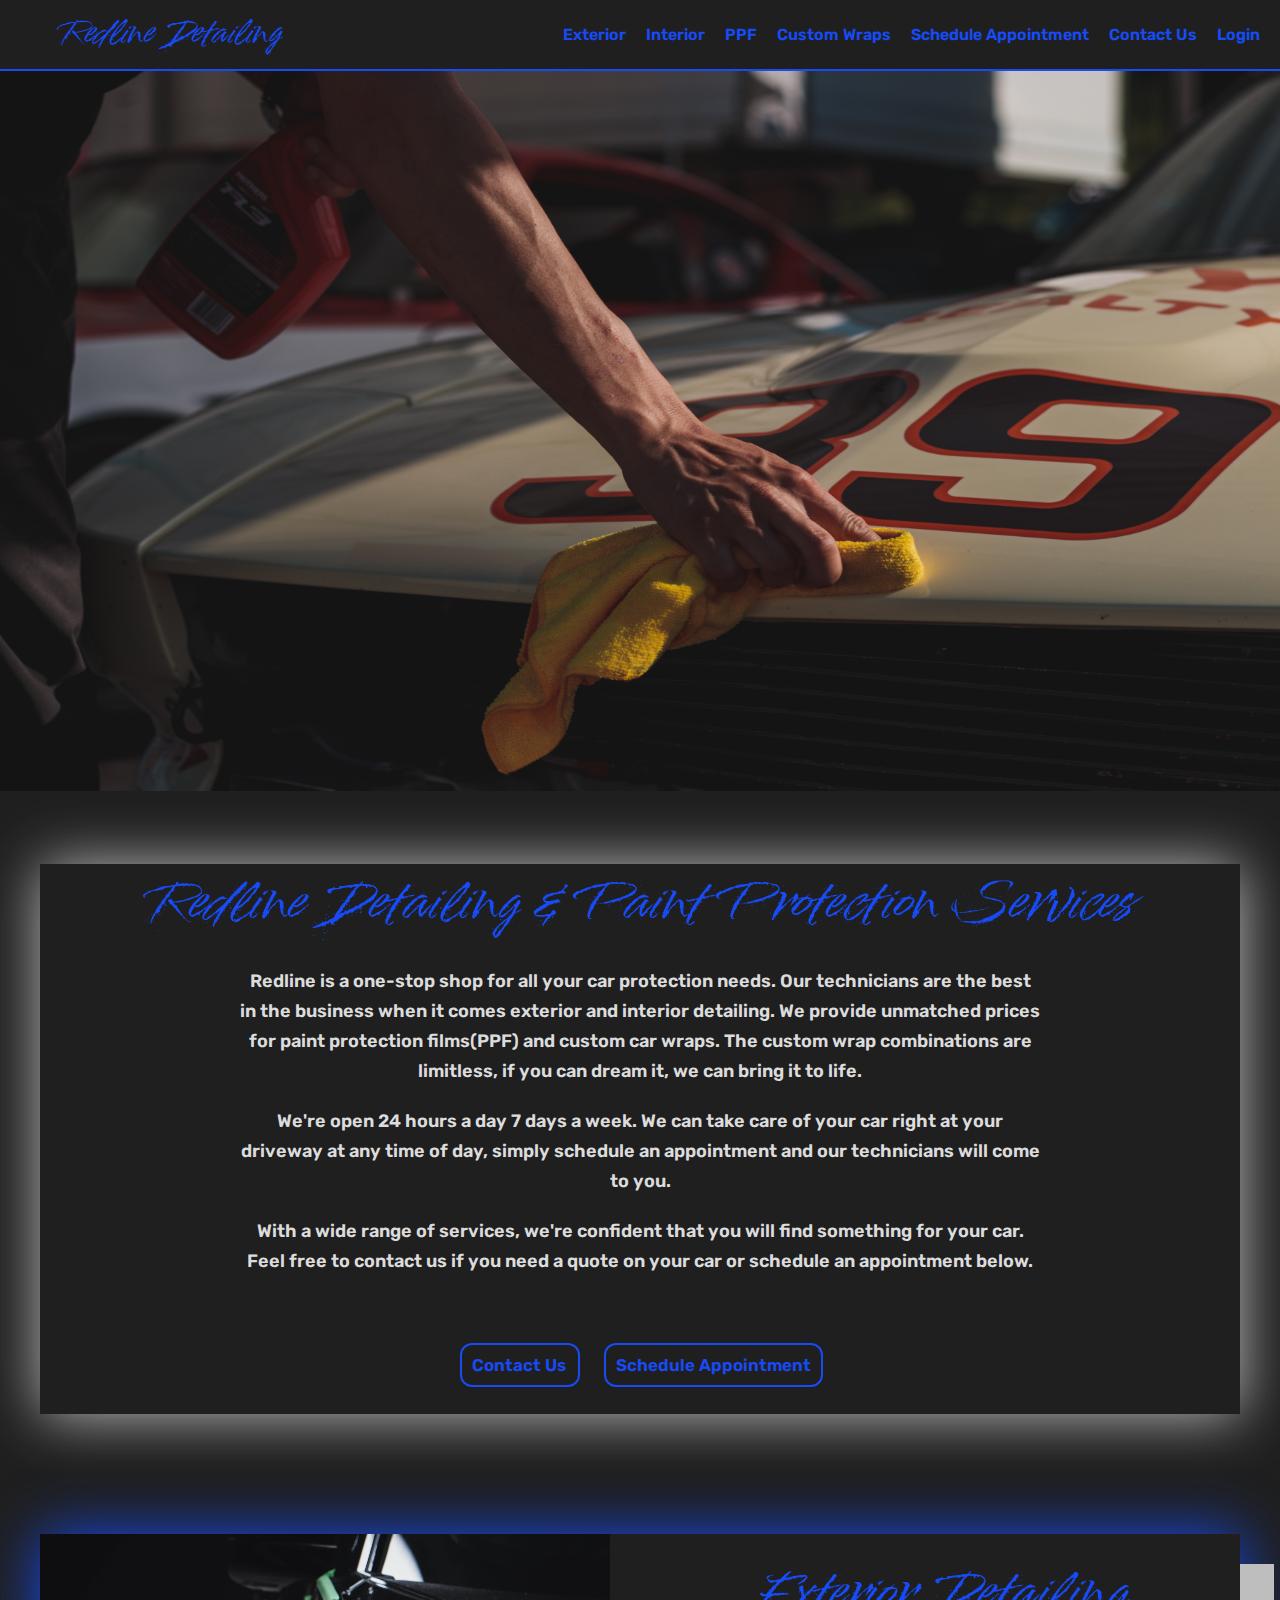
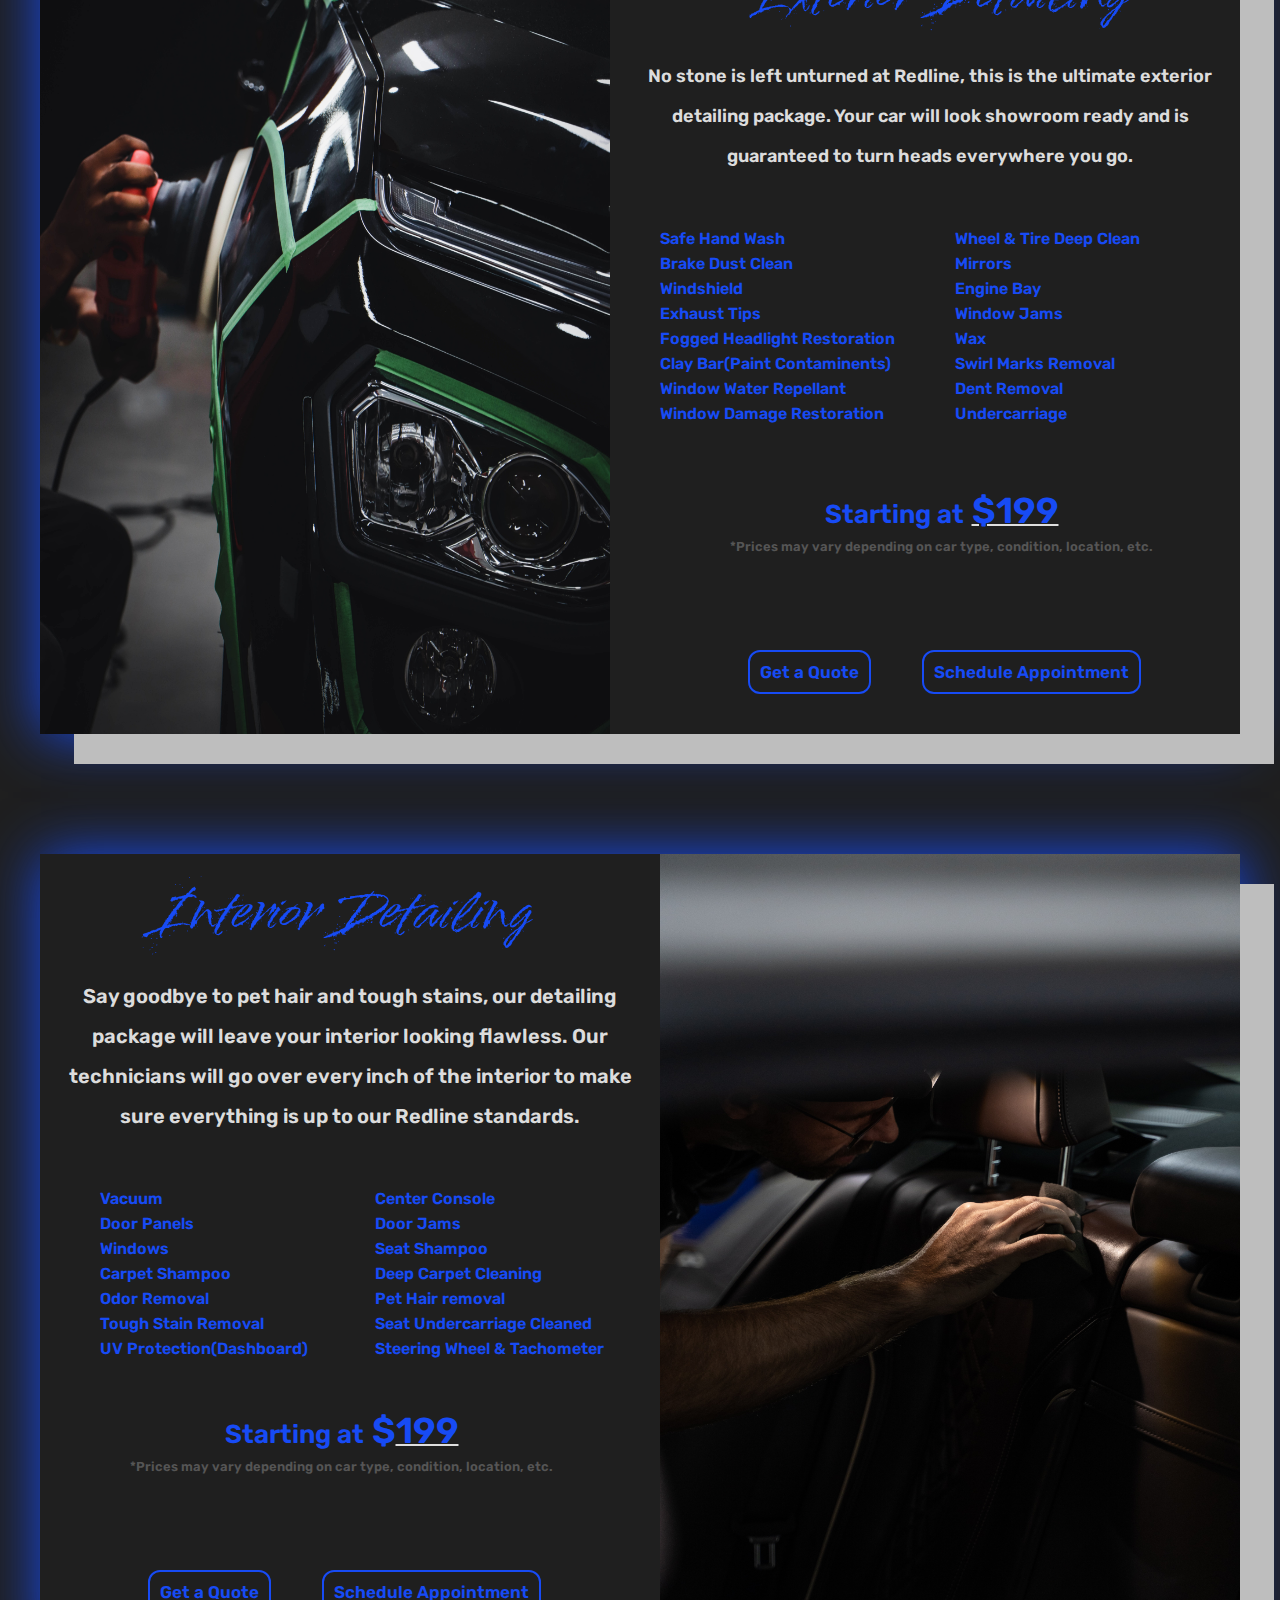
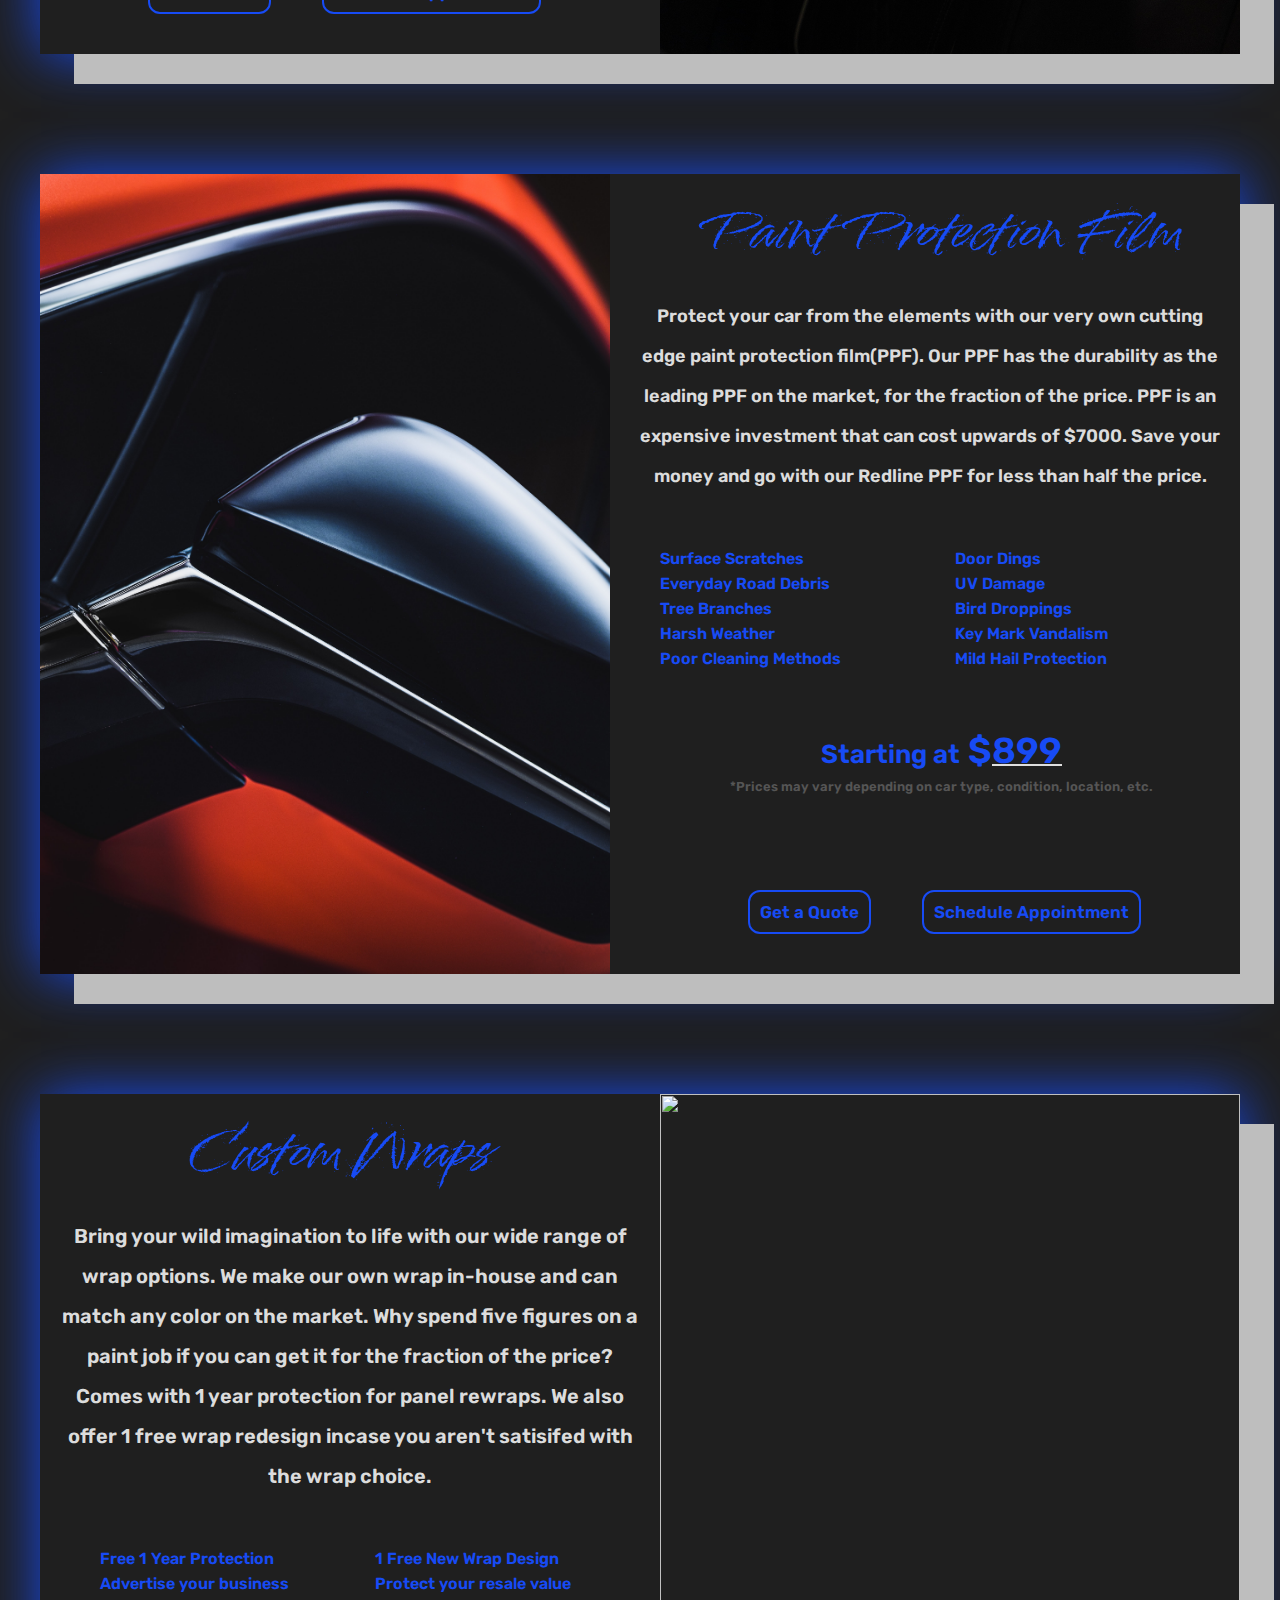
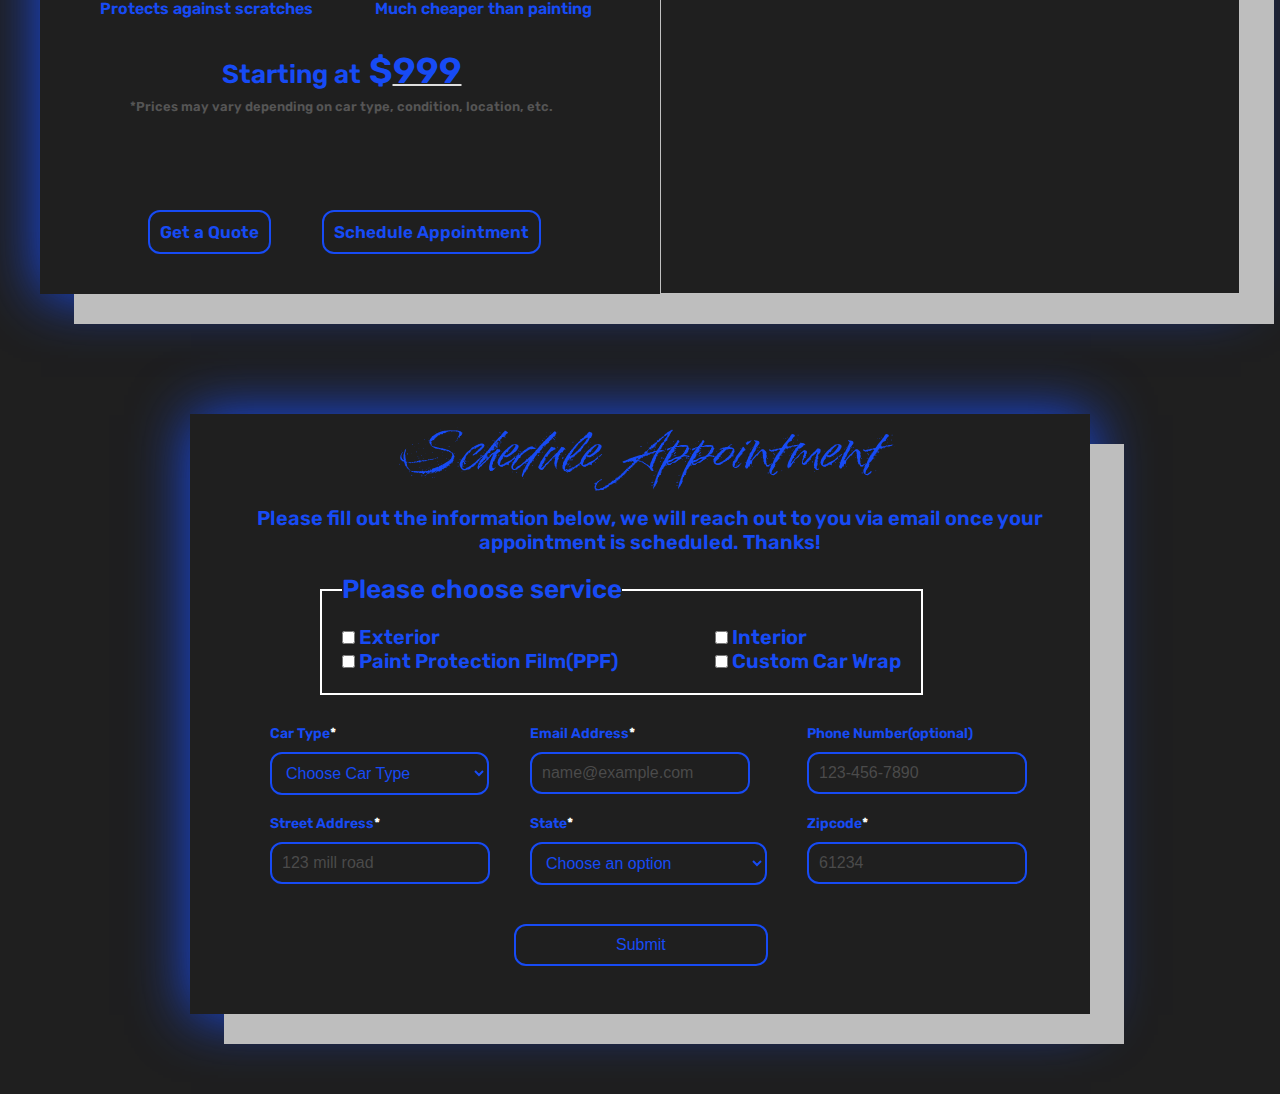
==== index.html @ f791fc82 "centered message within appointment section & added full state selection list" ====
<!DOCTYPE html>
<html lang="en">
  <head>
    <meta charset="UTF-8" />
    <meta http-equiv="X-UA-Compatible" content="IE=edge" />
    <meta name="viewport" content="width=device-width, initial-scale=1.0" />

    <link rel="stylesheet" href="style.css" />

    <script
      type="module"
      src="https://unpkg.com/ionicons@5.5.2/dist/ionicons/ionicons.esm.js"
    ></script>
    <script
      nomodule
      src="https://unpkg.com/ionicons@5.5.2/dist/ionicons/ionicons.js"
    ></script>

    <link rel="preconnect" href="https://fonts.googleapis.com" />
    <link rel="preconnect" href="https://fonts.gstatic.com" crossorigin />
    <link
      href="https://fonts.googleapis.com/css2?family=Edu+QLD+Beginner:wght@500&family=Rubik:wght@400;500;600;700&family=Splash&display=swap"
      rel="stylesheet"
    />

    <title>Redline Detailing</title>
  </head>
  <body>
    <!-- NAv -->
    <nav class="navbar">
      <!-- <div>
          <img src="img/hero-image1.jpg" class="hero-image" />
        </div> -->
      <!-- <div class="hero-image"></div> -->
      <h1 class="logo">Redline Detailing</h1>
      <!-- <h1 class="logo">RPM Detailing</h1> -->
      <ul class="nav-list">
        <!-- <li>
          <a class="nav-btn" href="#">Home</a>
        </li> -->
        <li>
          <a class="nav-btn" href="#exterior">Exterior</a>
        </li>
        <li>
          <a class="nav-btn" href="#interior">Interior</a>
        </li>
        <li>
          <a class="nav-btn" href="#ppf">PPF</a>
        </li>
        <li>
          <a class="nav-btn" href="#custom-wraps">Custom Wraps</a>
        </li>
        <li>
          <a class="nav-btn" href="#appointment">Schedule Appointment</a>
        </li>
        <li>
          <a class="nav-btn" href="#contact-us">Contact Us</a>
        </li>
        <li>
          <a class="nav-btn" href="#login">Login</a>
        </li>
      </ul>
    </nav>
    <main>
      <!-- HERO SECTION -->
      <div class="hero-section">
        <div>
          <img src="img/hero-image1.jpg" class="hero-image" />
          <!-- <img src="img/hero-image2.jpg" class="hero-image" /> -->
          <a href="#company">
            <ion-icon
              class="down-arrow"
              name="arrow-down-circle-outline"
            ></ion-icon>
          </a>
        </div>
        <p class="hero-text"></p>
      </div>

      <!-- COMPANY SECTION -->
      <div class="company-section company-container box-shadow-2" id="company">
        <h1 class="company-heading">
          Redline Detailing & Paint Protection Services
        </h1>
        <p class="company-description">
          Redline is a one-stop shop for all your car protection needs. Our
          technicians are the best in the business when it comes exterior and
          interior detailing. We provide unmatched prices for paint protection
          films(PPF) and custom car wraps. The custom wrap combinations are
          limitless, if you can dream it, we can bring it to life.
        </p>

        <p class="company-description">
          We're open 24 hours a day 7 days a week. We can take care of your car
          right at your driveway at any time of day, simply schedule an
          appointment and our technicians will come to you.
        </p>

        <!-- PLACE this in the set an appointment section TOWARDS THE END -->
        <p class="company-description">
          With a wide range of services, we're confident that you will find
          something for your car. Feel free to contact us if you need a quote on
          your car or schedule an appointment below.
        </p>
        <a class="contact-btn" href="#">Contact Us</a>
        <a class="company-appointment-btn" href="#appointment"
          >Schedule Appointment</a
        >
      </div>

      <!-- DETAILING SECTION - Z-PATTERN -->
      <div class="detail-section" id="exterior">
        <!-- EXTERIOR DETAILING -->
        <div class="container spacing box-shadow">
          <div class="grid-container">
            <!-- IMAGE LEFT -->
            <img src="./img/car-detailing.jpg" class="detail-image" />
            <!-- DESCRIPTION RIGHT -->
            <div class="detail-description">
              <h1 class="heading-detail">Exterior Detailing</h1>
              <div class="detail-content">
                No stone is left unturned at Redline, this is the ultimate
                exterior detailing package. Your car will look showroom ready
                and is guaranteed to turn heads everywhere you go.
              </div>
              <div>
                <ul class="detail-list grid-container">
                  <li>
                    <ion-icon
                      class="checkmark"
                      name="checkmark-outline"
                    ></ion-icon
                    >Safe Hand Wash
                  </li>
                  <li>
                    <ion-icon
                      class="checkmark"
                      name="checkmark-outline"
                    ></ion-icon
                    >Wheel & Tire Deep Clean
                  </li>
                  <li>
                    <ion-icon
                      class="checkmark"
                      name="checkmark-outline"
                    ></ion-icon
                    >Brake Dust Clean
                  </li>
                  <li>
                    <ion-icon
                      class="checkmark"
                      name="checkmark-outline"
                    ></ion-icon
                    >Mirrors
                  </li>
                  <li>
                    <ion-icon
                      class="checkmark"
                      name="checkmark-outline"
                    ></ion-icon
                    >Windshield
                  </li>
                  <li>
                    <ion-icon
                      class="checkmark"
                      name="checkmark-outline"
                    ></ion-icon
                    >Engine Bay
                  </li>
                  <li>
                    <ion-icon
                      class="checkmark"
                      name="checkmark-outline"
                    ></ion-icon
                    >Exhaust Tips
                  </li>
                  <li>
                    <ion-icon
                      class="checkmark"
                      name="checkmark-outline"
                    ></ion-icon
                    >Window Jams
                  </li>
                  <li>
                    <ion-icon
                      class="checkmark"
                      name="checkmark-outline"
                    ></ion-icon
                    >Fogged Headlight Restoration
                  </li>
                  <li>
                    <ion-icon
                      class="checkmark"
                      name="checkmark-outline"
                    ></ion-icon
                    >Wax
                  </li>
                  <li>
                    <ion-icon
                      class="checkmark"
                      name="checkmark-outline"
                    ></ion-icon
                    >Clay Bar(Paint Contaminents)
                  </li>
                  <li>
                    <ion-icon
                      class="checkmark"
                      name="checkmark-outline"
                    ></ion-icon
                    >Swirl Marks Removal
                  </li>
                  <li>
                    <ion-icon
                      class="checkmark"
                      name="checkmark-outline"
                    ></ion-icon
                    >Window Water Repellant
                  </li>
                  <li>
                    <ion-icon
                      class="checkmark"
                      name="checkmark-outline"
                    ></ion-icon
                    >Dent Removal
                  </li>
                  <li>
                    <ion-icon
                      class="checkmark"
                      name="checkmark-outline"
                    ></ion-icon
                    >Window Damage Restoration
                  </li>
                  <li>
                    <ion-icon
                      class="checkmark"
                      name="checkmark-outline"
                    ></ion-icon
                    >Undercarriage
                  </li>
                </ul>
              </div>
              <div class="price-content">
                <div class="price">
                  <span class="price-text">Starting at</span>
                  <span class="emph">$199</span>
                </div>

                <div class="price-note">
                  *Prices may vary depending on car type, condition, location,
                  etc.
                </div>
              </div>
              <a class="quote-btn" href="#">Get a Quote</a>
              <a class="appointment-btn" href="#appointment"
                >Schedule Appointment</a
              >
            </div>
          </div>
        </div>
        <!-- end -->

        <!-- INTERIOR DETAILING -->
        <div class="container spacing box-shadow" id="interior">
          <div class="grid-container">
            <!-- DESCRIPTION LEFT -->
            <div class="detail-description">
              <h1 class="heading-detail">Interior Detailing</h1>
              <div class="detail-content-left">
                Say goodbye to pet hair and tough stains, our detailing package
                will leave your interior looking flawless. Our technicians will
                go over every inch of the interior to make sure everything is up
                to our Redline standards.
              </div>
              <div>
                <ul class="detail-list-left grid-container">
                  <li>
                    <ion-icon
                      class="checkmark"
                      name="checkmark-outline"
                    ></ion-icon
                    >Vacuum
                  </li>
                  <li>
                    <ion-icon
                      class="checkmark"
                      name="checkmark-outline"
                    ></ion-icon
                    >Center Console
                  </li>
                  <li>
                    <ion-icon
                      class="checkmark"
                      name="checkmark-outline"
                    ></ion-icon
                    >Door Panels
                  </li>
                  <li>
                    <ion-icon
                      class="checkmark"
                      name="checkmark-outline"
                    ></ion-icon
                    >Door Jams
                  </li>
                  <li>
                    <ion-icon
                      class="checkmark"
                      name="checkmark-outline"
                    ></ion-icon
                    >Windows
                  </li>
                  <li>
                    <ion-icon
                      class="checkmark"
                      name="checkmark-outline"
                    ></ion-icon
                    >Seat Shampoo
                  </li>
                  <li>
                    <ion-icon
                      class="checkmark"
                      name="checkmark-outline"
                    ></ion-icon
                    >Carpet Shampoo
                  </li>
                  <li>
                    <ion-icon
                      class="checkmark"
                      name="checkmark-outline"
                    ></ion-icon
                    >Deep Carpet Cleaning
                  </li>
                  <li>
                    <ion-icon
                      class="checkmark"
                      name="checkmark-outline"
                    ></ion-icon
                    >Odor Removal
                  </li>
                  <li>
                    <ion-icon
                      class="checkmark"
                      name="checkmark-outline"
                    ></ion-icon
                    >Pet Hair removal
                  </li>
                  <li>
                    <ion-icon
                      class="checkmark"
                      name="checkmark-outline"
                    ></ion-icon
                    >Tough Stain Removal
                  </li>
                  <li>
                    <ion-icon
                      class="checkmark"
                      name="checkmark-outline"
                    ></ion-icon
                    >Seat Undercarriage Cleaned
                  </li>
                  <li>
                    <ion-icon
                      class="checkmark"
                      name="checkmark-outline"
                    ></ion-icon
                    >UV Protection(Dashboard)
                  </li>
                  <li>
                    <ion-icon
                      class="checkmark"
                      name="checkmark-outline"
                    ></ion-icon
                    >Steering Wheel & Tachometer
                  </li>
                </ul>
              </div>
              <div class="price-content">
                <div class="price">
                  <span class="price-text">Starting at</span> $<span
                    class="emph"
                    >199</span
                  >
                </div>

                <div class="price-note">
                  *Prices may vary depending on car type, condition, location,
                  etc.
                </div>
              </div>
              <a class="quote-btn" href="#">Get a Quote</a>
              <a class="appointment-btn" href="#appointment"
                >Schedule Appointment</a
              >
            </div>
            <!-- IMAGE RIGHT -->
            <img src="./img/car-interior5.jpg" class="detail-image-right" />
          </div>
        </div>

        <!-- PFF SECTION - Z-PATTERN -->
        <div class="container spacing box-shadow" id="ppf">
          <div class="grid-container">
            <!-- IMAGE LEFT -->
            <img src="./img/car-ppf.jpg" class="detail-image" />
            <!-- DESCRIPTION RIGHT -->
            <div class="detail-description">
              <h1 class="heading-detail">Paint Protection Film</h1>
              <div class="detail-content">
                Protect your car from the elements with our very own cutting
                edge paint protection film(PPF). Our PPF has the durability as
                the leading PPF on the market, for the fraction of the price.
                PPF is an expensive investment that can cost upwards of $7000.
                Save your money and go with our Redline PPF for less than half
                the price.
              </div>
              <div>
                <ul class="detail-list grid-container">
                  <li>
                    <ion-icon
                      class="checkmark"
                      name="checkmark-outline"
                    ></ion-icon
                    >Surface Scratches
                  </li>
                  <li>
                    <ion-icon
                      class="checkmark"
                      name="checkmark-outline"
                    ></ion-icon
                    >Door Dings
                  </li>
                  <li>
                    <ion-icon
                      class="checkmark"
                      name="checkmark-outline"
                    ></ion-icon
                    >Everyday Road Debris
                  </li>
                  <li>
                    <ion-icon
                      class="checkmark"
                      name="checkmark-outline"
                    ></ion-icon
                    >UV Damage
                  </li>
                  <li>
                    <ion-icon
                      class="checkmark"
                      name="checkmark-outline"
                    ></ion-icon
                    >Tree Branches
                  </li>
                  <li>
                    <ion-icon
                      class="checkmark"
                      name="checkmark-outline"
                    ></ion-icon
                    >Bird Droppings
                  </li>
                  <li>
                    <ion-icon
                      class="checkmark"
                      name="checkmark-outline"
                    ></ion-icon
                    >Harsh Weather
                  </li>
                  <li>
                    <ion-icon
                      class="checkmark"
                      name="checkmark-outline"
                    ></ion-icon
                    >Key Mark Vandalism
                  </li>
                  <li>
                    <ion-icon
                      class="checkmark"
                      name="checkmark-outline"
                    ></ion-icon
                    >Poor Cleaning Methods
                  </li>
                  <li>
                    <ion-icon
                      class="checkmark"
                      name="checkmark-outline"
                    ></ion-icon
                    >Mild Hail Protection
                  </li>
                </ul>
              </div>
              <div class="price-content">
                <div class="price">
                  <span class="price-text">Starting at</span> $<span
                    class="emph"
                    >899</span
                  >
                </div>

                <div class="price-note">
                  *Prices may vary depending on car type, condition, location,
                  etc.
                </div>
              </div>
              <a class="quote-btn" href="#">Get a Quote</a>
              <a class="appointment-btn" href="#appointment"
                >Schedule Appointment</a
              >
            </div>
          </div>
        </div>
        <!-- end -->

        <!-- INTERIOR DETAILING -->
        <div class="container spacing box-shadow" id="custom-wraps">
          <div class="grid-container">
            <!-- DESCRIPTION LEFT -->
            <div class="detail-description">
              <h1 class="heading-detail">Custom Wraps</h1>
              <div class="detail-content-left">
                Bring your wild imagination to life with our wide range of wrap
                options. We make our own wrap in-house and can match any color
                on the market. Why spend five figures on a paint job if you can
                get it for the fraction of the price? Comes with 1 year
                protection for panel rewraps. We also offer 1 free wrap redesign
                incase you aren't satisifed with the wrap choice.
              </div>
              <div>
                <ul class="detail-list-left grid-container">
                  <li>
                    <ion-icon
                      class="checkmark"
                      name="checkmark-outline"
                    ></ion-icon
                    >Free 1 Year Protection
                  </li>
                  <li>
                    <ion-icon
                      class="checkmark"
                      name="checkmark-outline"
                    ></ion-icon
                    >1 Free New Wrap Design
                  </li>
                  <li>
                    <ion-icon
                      class="checkmark"
                      name="checkmark-outline"
                    ></ion-icon
                    >Advertise your business
                  </li>
                  <li>
                    <ion-icon
                      class="checkmark"
                      name="checkmark-outline"
                    ></ion-icon
                    >Protect your resale value
                  </li>
                  <li>
                    <ion-icon
                      class="checkmark"
                      name="checkmark-outline"
                    ></ion-icon
                    >Protects against scratches
                  </li>
                  <li>
                    <ion-icon
                      class="checkmark"
                      name="checkmark-outline"
                    ></ion-icon
                    >Much cheaper than painting
                  </li>
                </ul>
              </div>
              <div class="price-content">
                <div class="price">
                  <span class="price-text">Starting at</span> $<span
                    class="emph"
                    >999</span
                  >
                </div>

                <div class="price-note">
                  *Prices may vary depending on car type, condition, location,
                  etc.
                </div>
              </div>
              <a class="quote-btn" href="#">Get a Quote</a>
              <a class="appointment-btn" href="#appointment"
                >Schedule Appointment</a
              >
            </div>
            <!-- IMAGE LEFT -->
            <img src="./img/car-wrap.jpg" class="detail-image-right" />
          </div>
        </div>
      </div>
      <!-- END DETAIL SECTION -->
      <!-- APPOINTMENT SECTION -->
      <div
        class="appointment-section appointment-container box-shadow"
        id="appointment"
      >
        <h1 class="appointment-heading font-style">Schedule Appointment</h1>
        <!-- <img src="./img/tachometer.jpg" class="appointment-image" /> -->
        <p class="appointment-message">
          Please fill out the information below, we will reach out to you via
          email once your appointment is scheduled. Thanks!
        </p>
        <!-- APPOINTMENT FORM -->
        <form class="form-items">
          <!-- Refer to MDN web docs <option> -->

          <fieldset class="service-types">
            <legend>Please choose service</legend>
            <div class="service-checkbox">
              <input type="checkbox" id="exterior" name="exterior" />
              <label for="exterior">Exterior</label>
            </div>
            <div class="service-checkbox">
              <input type="checkbox" id="interior" name="interior" />
              <label for="interior">Interior</label>
            </div>
            <div class="service-checkbox">
              <input type="checkbox" id="ppf" name="ppf" />
              <label for="ppf">Paint Protection Film(PPF)</label>
            </div>
            <div class="service-checkbox">
              <input type="checkbox" id="wraps" name="wraps" />
              <label for="wraps">Custom Car Wrap</label>
            </div>
          </fieldset>

          <!-- Car Type -->
          <div class="car-form">
            <div class="form-box">
              <label for="car-type">Car Type<span class="astr">*</span></label>
              <select name="car-type" id="car-type" required>
                <option value="">Choose Car Type</option>
                <option value="sedan">Sedan</option>
                <option value="suv">SUV</option>
                <option value="van">Van</option>
                <option value="truck">Truck</option>
                <option value="commercial">Commercial</option>
                <option value="other">Other</option>
              </select>
            </div>
            <!-- Email Address -->
            <div class="form-box">
              <label for="email"
                >Email Address<span class="astr">*</span></label
              >
              <input
                type="email"
                name="email"
                id="email"
                placeholder="name@example.com"
                required
              />
            </div>
            <!-- Phone Number -->
            <div class="form-box">
              <label for="phone">Phone Number(optional)</label>
              <input
                type="text"
                name="phone"
                id="phone"
                placeholder="123-456-7890"
              />
            </div>

            <div class="form-box">
              <label for="address"
                >Street Address<span class="astr">*</span></label
              >
              <input
                type="text"
                name="address"
                id="address"
                placeholder="123 mill road"
                required
              />
            </div>
            <div class="form-box">
              <label for="state">State<span class="astr">*</span></label>
              <select name="state" id="state" required>
                <option value="">Choose an option</option>
                <option value="AL">Alabama</option>
                <option value="AK">Alaska</option>
                <option value="AZ">Arizona</option>
                <option value="AR">Arkansas</option>
                <option value="CA">California</option>
                <option value="CO">Colorado</option>
                <option value="CT">Connecticut</option>
                <option value="DE">Delaware</option>
                <option value="DC">District Of Columbia</option>
                <option value="FL">Florida</option>
                <option value="GA">Georgia</option>
                <option value="HI">Hawaii</option>
                <option value="ID">Idaho</option>
                <option value="IL">Illinois</option>
                <option value="IN">Indiana</option>
                <option value="IA">Iowa</option>
                <option value="KS">Kansas</option>
                <option value="KY">Kentucky</option>
                <option value="LA">Louisiana</option>
                <option value="ME">Maine</option>
                <option value="MD">Maryland</option>
                <option value="MA">Massachusetts</option>
                <option value="MI">Michigan</option>
                <option value="MN">Minnesota</option>
                <option value="MS">Mississippi</option>
                <option value="MO">Missouri</option>
                <option value="MT">Montana</option>
                <option value="NE">Nebraska</option>
                <option value="NV">Nevada</option>
                <option value="NH">New Hampshire</option>
                <option value="NJ">New Jersey</option>
                <option value="NM">New Mexico</option>
                <option value="NY">New York</option>
                <option value="NC">North Carolina</option>
                <option value="ND">North Dakota</option>
                <option value="OH">Ohio</option>
                <option value="OK">Oklahoma</option>
                <option value="OR">Oregon</option>
                <option value="PA">Pennsylvania</option>
                <option value="RI">Rhode Island</option>
                <option value="SC">South Carolina</option>
                <option value="SD">South Dakota</option>
                <option value="TN">Tennessee</option>
                <option value="TX">Texas</option>
                <option value="UT">Utah</option>
                <option value="VT">Vermont</option>
                <option value="VA">Virginia</option>
                <option value="WA">Washington</option>
                <option value="WV">West Virginia</option>
                <option value="WI">Wisconsin</option>
                <option value="WY">Wyoming</option>
              </select>
            </div>
            <div class="form-box">
              <label for="zip">Zipcode<span class="astr">*</span></label>
              <input
                type="text"
                name="zip"
                id="zip"
                placeholder="61234"
                required
              />
            </div>
          </div>
          <input class="submit-btn" type="submit" value="Submit" />
        </form>
      </div>
    </main>
  </body>
</html>
---- style.css ----
/* 
FONT COLORS
MAIN COLOR:   color: rgb(23, 75, 245)
HOVER COLOR:  color: rgba(0, 89, 255, 0.534)

DETAIL CONTENT: color: rgba(255, 255, 255, 0.856);

color: rgb(0, 89, 255);
color: rgb(1, 72, 204);
color: rgb(26, 96, 224);
color: rgba(0, 89, 255, 0.514)

BOX SHADOW COMBINATIONS:
box-shadow: 1px 1px 15px 10px grey;
/* offset-x | offset-y | blur-radius | spread-radius | color */
/* box-shadow: 1px 1px 75px 10px grey; */
/* box-shadow: 50px 32px 0px red, 1px 1px 55px rgb(23 75 245); */
/* box-shadow: 50px 32px 0px red, 1px 1px 55px rgb(23 75 245); */
/* box-shadow: 30px 22px 0px rgb(190, 190, 190), 1px 1px 55px rgb(23 75 245); */
/* box-shadow: 30px 22px 0px rgb(190, 190, 190), 1px -10px 55px rgb(23 75 245),
    -15px 1px 53px 0px red; */
/* box-shadow: 30px 22px 0px rgb(190, 190, 190), 1px 1px 55px rgb(23 75 245); */
/* box-shadow: 50px 1px 55px red, 1px 1px 55px rgb(23, 75, 245); */
/* box-shadow: 50px 1px 55px rgba(0, 204, 255, 0.692),
    1px 1px 55px rgb(23, 75, 245); 

BACKGROUND COLOR
background-color: rgb(15, 15, 15);
*/

* {
  margin: 0;
  padding: 0;
  color: rgb(23, 75, 245);
  box-sizing: border-box;
  /* background-color: rgb(27, 27, 27); */
  background-color: rgb(31, 31, 31);
}

html {
  /* 1 rem = 10px */
  font-size: 62.5%;
  font-family: rubik;
  font-weight: 600;
  scroll-behavior: smooth;
}

/******************************************************/
/* REUSEABLE SECTION */
/******************************************************/

.container {
  /* centers our content */
  margin: 0 auto;
  max-width: 120rem;
  height: 80rem;
  /* border: 0.25rem solid rgb(23, 75, 245); */
}

/* Exterior */
.box-shadow {
  box-shadow: 34px 30px 0px rgb(190 190 190), 1px 1px 55px rgb(23 75 245);
}

/* Blue Brand Glow */
.box-shadow-2 {
  box-shadow: 1px 1px 55px rgb(23 75 245);
}

/* White Brand Glow */
.box-shadow-2 {
  box-shadow: 1px 1px 55px rgb(190 190 190);
}

.grid-container {
  display: grid;
  grid-template-columns: 1fr 1fr;
}

/* quick flex attribute to organize our section */
.flex-container {
  display: flex;
}

/* centers our headers */
.heading-center {
  text-align: center;
  margin: 2rem;
}

.heading-detail {
  text-align: center;
  margin: 2rem 2rem 2rem 2rem;
  font-size: 3.3rem;

  /* Changes font style for our detail headers */
  font-family: splash;
  font-size: 5rem;
  font-weight: 400;
}

/* underline important text */
.emph {
  text-decoration: underline rgba(255, 255, 255, 0.856);
  text-decoration-thickness: 2px;
}

/* for section spacing */
.spacing {
  margin-bottom: 12rem;
}

/* gives text the "splash" font style */
.font-style {
  font-family: splash;
  font-size: 5rem;
  font-weight: 500;
}

/* color for our asterisks within form to match blue/white brand colors*/
.astr {
  color: white;
}

/******************************************************/
/* NAV SECTION */
/******************************************************/
.logo {
  font-size: 3rem;
  margin: 1rem;
  /* background-color: rgba(170, 5, 5, 0); */
  color: rgb(23, 75, 245);
  font-family: splash;
  font-weight: 400;
  margin-left: 6rem;
}

.navbar {
  position: relative;
  display: flex;
  justify-content: space-between;
  border-bottom: 0.25rem solid rgb(23, 75, 245);
}
.nav-list {
  display: flex;
  align-items: center;
  margin: 1rem;
  margin-right: 2rem;
  gap: 2rem;
  list-style: none;
}

.nav-btn {
  font-size: 1.6rem;
  text-decoration: none;
}

.nav-btn:hover,
.nav-btn:active {
  cursor: pointer;
  /* color: rgba(0, 89, 255, 0.534); */
  color: rgba(255, 255, 255, 0.856);
}

.hero-section {
  position: relative;
}

.down-arrow {
  /* uses hero-section to positon */
  position: absolute;
  font-size: 5rem;
  bottom: 3%;
  left: 50%;
  background: none;
  cursor: pointer;
  color: rgb(65, 65, 65);
}

.down-arrow:hover,
.down-arrow:active {
  /* slightly increases buttons size during hover*/
  transform: scale(1.2);
}

.hero-image {
  width: 100vw;
  height: 80vh;
}

/******************************************************/
/* COMPANY SECTION */
/******************************************************/

.company-section {
  font-size: 2.4rem;
  position: relative;
}

.company-heading {
  text-align: center;
  margin: 0rem 2rem 2rem 2rem;
  font-size: 3.3rem;

  /* Changes font style for our detail headers */
  font-family: splash;
  font-size: 5rem;
  font-weight: 400;
}

.company-description {
  text-align: center;
  font-size: 1.8rem;
  padding: 0 20rem 0 20rem;
  line-height: 3rem;
  margin-bottom: 2rem;
  color: rgba(255, 255, 255, 0.856);
}

.company-container {
  /* centers our content */
  margin: 0 auto;
  max-width: 120rem;
  height: 55rem;
  margin-bottom: 12rem;
  margin-top: 7rem;
  /* border: 0.25rem solid rgb(23, 75, 245); */
}

.company-appointment-btn {
  font-size: 1.7rem;
  border-radius: 12px;
  border: 0.25rem solid rgb(23, 75, 245);
  padding: 1rem;
  text-decoration: none;

  /* Fixes buttons from overlapping */
  display: inline-block;

  /* position to the bottom of section */
  position: absolute;
  bottom: 5%;
  left: 47%;
}

.company-appointment-btn:active,
.company-appointment-btn:hover {
  /* color: rgb(23, 138, 245);
  border-color: rgb(23, 138, 245); */
  color: rgba(255, 255, 255, 0.856);
  border-color: rgba(255, 255, 255, 0.856);
}

.contact-btn {
  font-size: 1.7rem;
  text-decoration: none;
  border: 0.25rem solid rgb(23, 75, 245);
  border-radius: 12px;
  padding: 1rem;

  position: absolute;
  bottom: 5%;
  left: 35%;
  right: 55%;
  /* display: inline-block; */
}

.contact-btn:hover,
.contact-btn:active {
  /* color: rgb(23, 138, 245);
  border-color: rgb(23, 138, 245); */
  color: rgba(255, 255, 255, 0.856);
  border-color: rgba(255, 255, 255, 0.856);
}

/******************************************************/
/* DETAILING SECTION */
/******************************************************/

.detail-section {
  font-size: 2rem;
  margin-bottom: 8rem;
}

/* image on left-hand side */
.detail-image {
  width: 95%;
  height: 80rem;
}

/* image on right-hand side */
.detail-image-right {
  width: 100%;
  height: 80rem;
  padding-left: 2rem;
}

.detail-description {
  font-size: 2.5rem;
  /* To position our buttons at the bottom */
  position: relative;
}

/* content on RIGHT-HAND side */
.detail-content {
  padding-right: 2rem;
  margin-bottom: 2rem;
  line-height: 4rem;
  font-size: 1.8rem;
  text-align: center;
  color: rgba(255, 255, 255, 0.856);
}

/* content on LEFT-HAND side */
.detail-content-left {
  padding-left: 2rem;
  margin-bottom: 2rem;
  line-height: 4rem;
  font-size: 2rem;
  text-align: center;
  color: rgba(255, 255, 255, 0.856);
}

.detail-list {
  margin-top: 5rem;
  font-size: 1.6rem;
  line-height: 2.5rem;
  list-style: none;
  margin-left: 1rem;
}

.detail-list-left {
  margin-top: 5rem;
  font-size: 1.6rem;
  line-height: 2.5rem;
  list-style: none;
  margin-left: 5rem;
}

.checkmark {
  color: green;
  margin-right: 1rem;
}

.price-content {
  text-align: center;
  margin-bottom: 2rem;

  position: absolute;
  bottom: 20%;
  left: 15%;
}

.price {
  font-size: 3.6rem;
}

.price-text {
  font-size: 2.6rem;
}
.price-note {
  margin-top: 0.7rem;
  font-size: 1.3rem;
  color: #555;
}

.quote-btn {
  font-size: 1.7rem;
  border-radius: 12px;
  border: 0.25rem solid rgb(23, 75, 245);
  padding: 1rem;
  text-decoration: none;
  display: inline-block;
  position: absolute;
  bottom: 5%;
  left: 18%;
}

.appointment-btn {
  font-size: 1.7rem;
  border-radius: 12px;
  border: 0.25rem solid rgb(23, 75, 245);
  padding: 1rem;
  text-decoration: none;

  /* Fixes buttons from overlapping */
  display: inline-block;

  /* position to the bottom of section */
  position: absolute;
  bottom: 5%;
  left: 47%;
}

.quote-btn:active,
.quote-btn:hover {
  /* color: rgb(23, 138, 245);
  border-color: rgb(23, 138, 245); */
  color: rgba(255, 255, 255, 0.856);
  border-color: rgba(255, 255, 255, 0.856);
}

.appointment-btn:active,
.appointment-btn:hover {
  /* color: rgb(23, 138, 245);
  border-color: rgb(23, 138, 245); */
  color: rgba(255, 255, 255, 0.856);
  border-color: rgba(255, 255, 255, 0.856);
}

/***************************************/
/* APPOINTMENT SECTION */
/***************************************/

.appointment-section {
  font-size: 3rem;
  position: relative;
}

.appointment-container {
  margin: 0 auto;
  width: 90rem;
  height: 60rem;
  margin-bottom: 8rem;
}

.appointment-heading {
  text-align: center;
  margin-bottom: 1rem;
}

.appointment-message {
  font-size: 2rem;
  margin-left: 2rem;
  margin-bottom: 2rem;
  text-align: center;
}

.form-box {
  font-size: 1.4rem;
  margin-left: 2rem;
  gap: 4rem;
  padding: 1rem;
}

.service-checkbox {
  font-size: 2rem;
}

.service-types {
  /* 2x2 grid inside Service fieldset */
  display: grid;
  grid-template-columns: 2fr 1fr;

  width: 67%;
  margin: 2rem;
  margin-left: 13rem;
  padding: 2rem;
  font-size: 2.6rem;
}

.car-form {
  display: grid;
  grid-template-columns: 1fr 1fr 1fr;
  padding-bottom: 5rem;
  width: 50%;
  margin-left: 5rem;
}

/* Styling Input text boxes */
.form-box input {
  font-size: 1.6rem;
  border-radius: 12px;
  padding: 1rem;
  border: 0.25rem solid rgb(23, 75, 245);
  margin-top: 1rem;
  width: 22rem;
}

.form-box select {
  font-size: 1.6rem;
  border-radius: 12px;
  padding: 1rem;
  padding-right: 6rem;
  border: 0.25rem solid rgb(23, 75, 245);
  margin-top: 1rem;
}

/* lighter gray for placeholder text */
input::placeholder {
  color: rgba(119, 119, 119, 0.5);
}

fieldset {
  /* colors fieldset border white */
  border: 0.25rem solid white;
}

.submit-btn {
  font-size: 1.6rem;
  padding: 1rem 10rem 1rem 10rem;
  border-radius: 12px;
  border: 0.25rem solid rgb(23, 75, 245);

  /* positioning submit bottom at the bottom/center of form */
  position: absolute;
  left: 36%;
  bottom: 8%;
}

.submit-btn:hover,
.submit-btn:active {
  color: white;
  border: 0.25rem solid white;
  margin-top: 3rem;
}
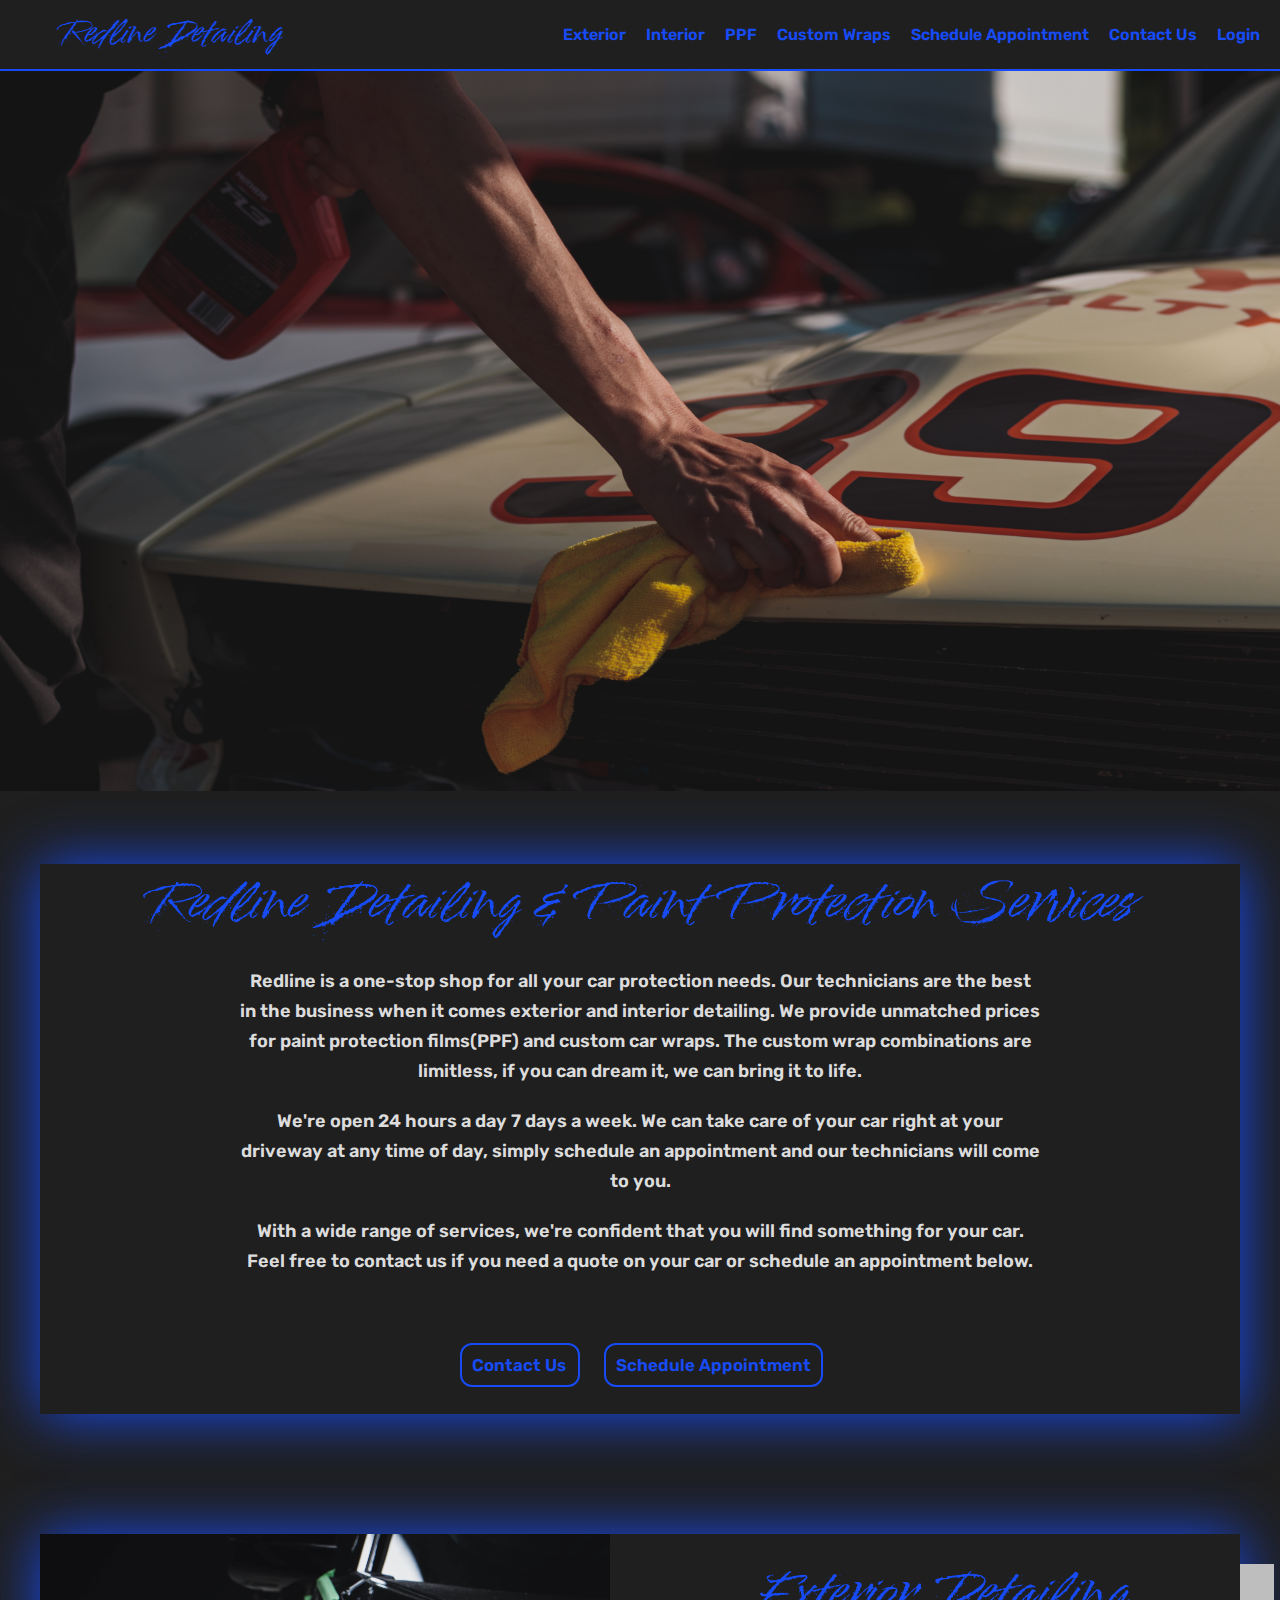
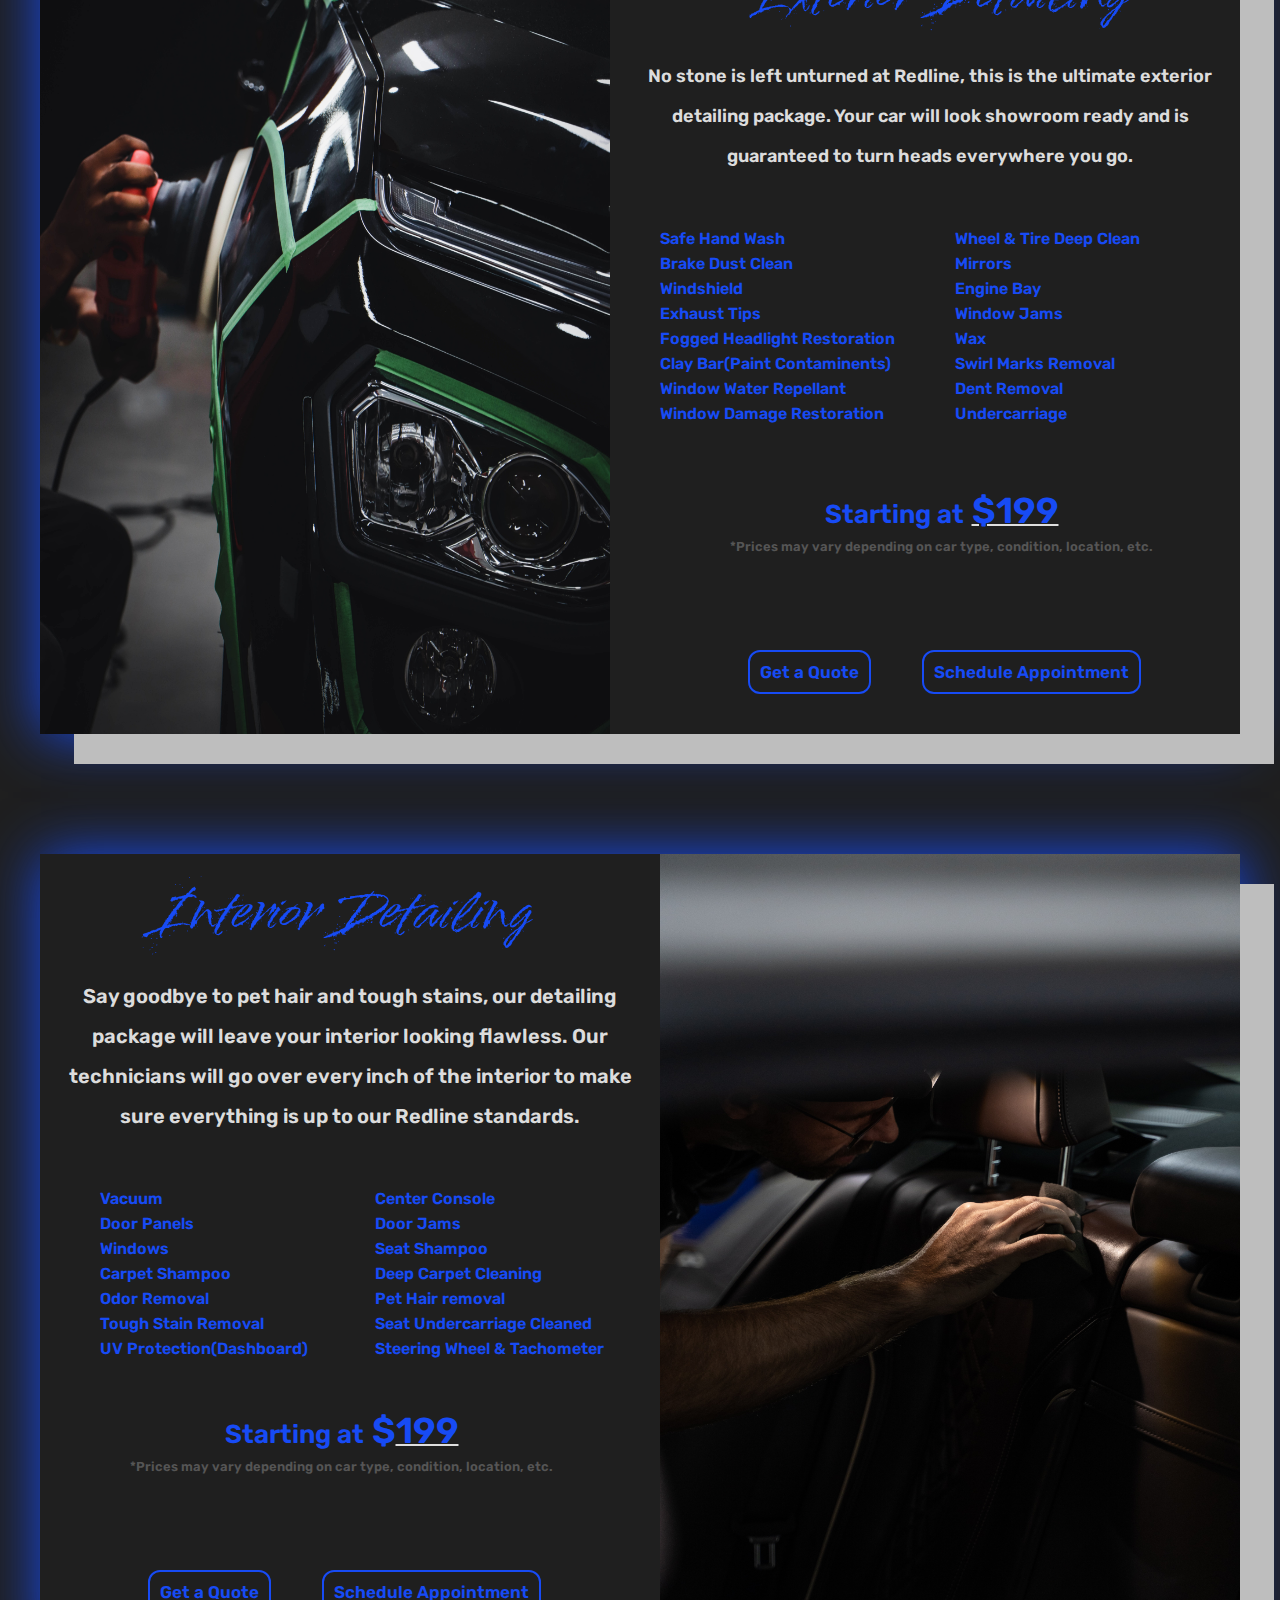
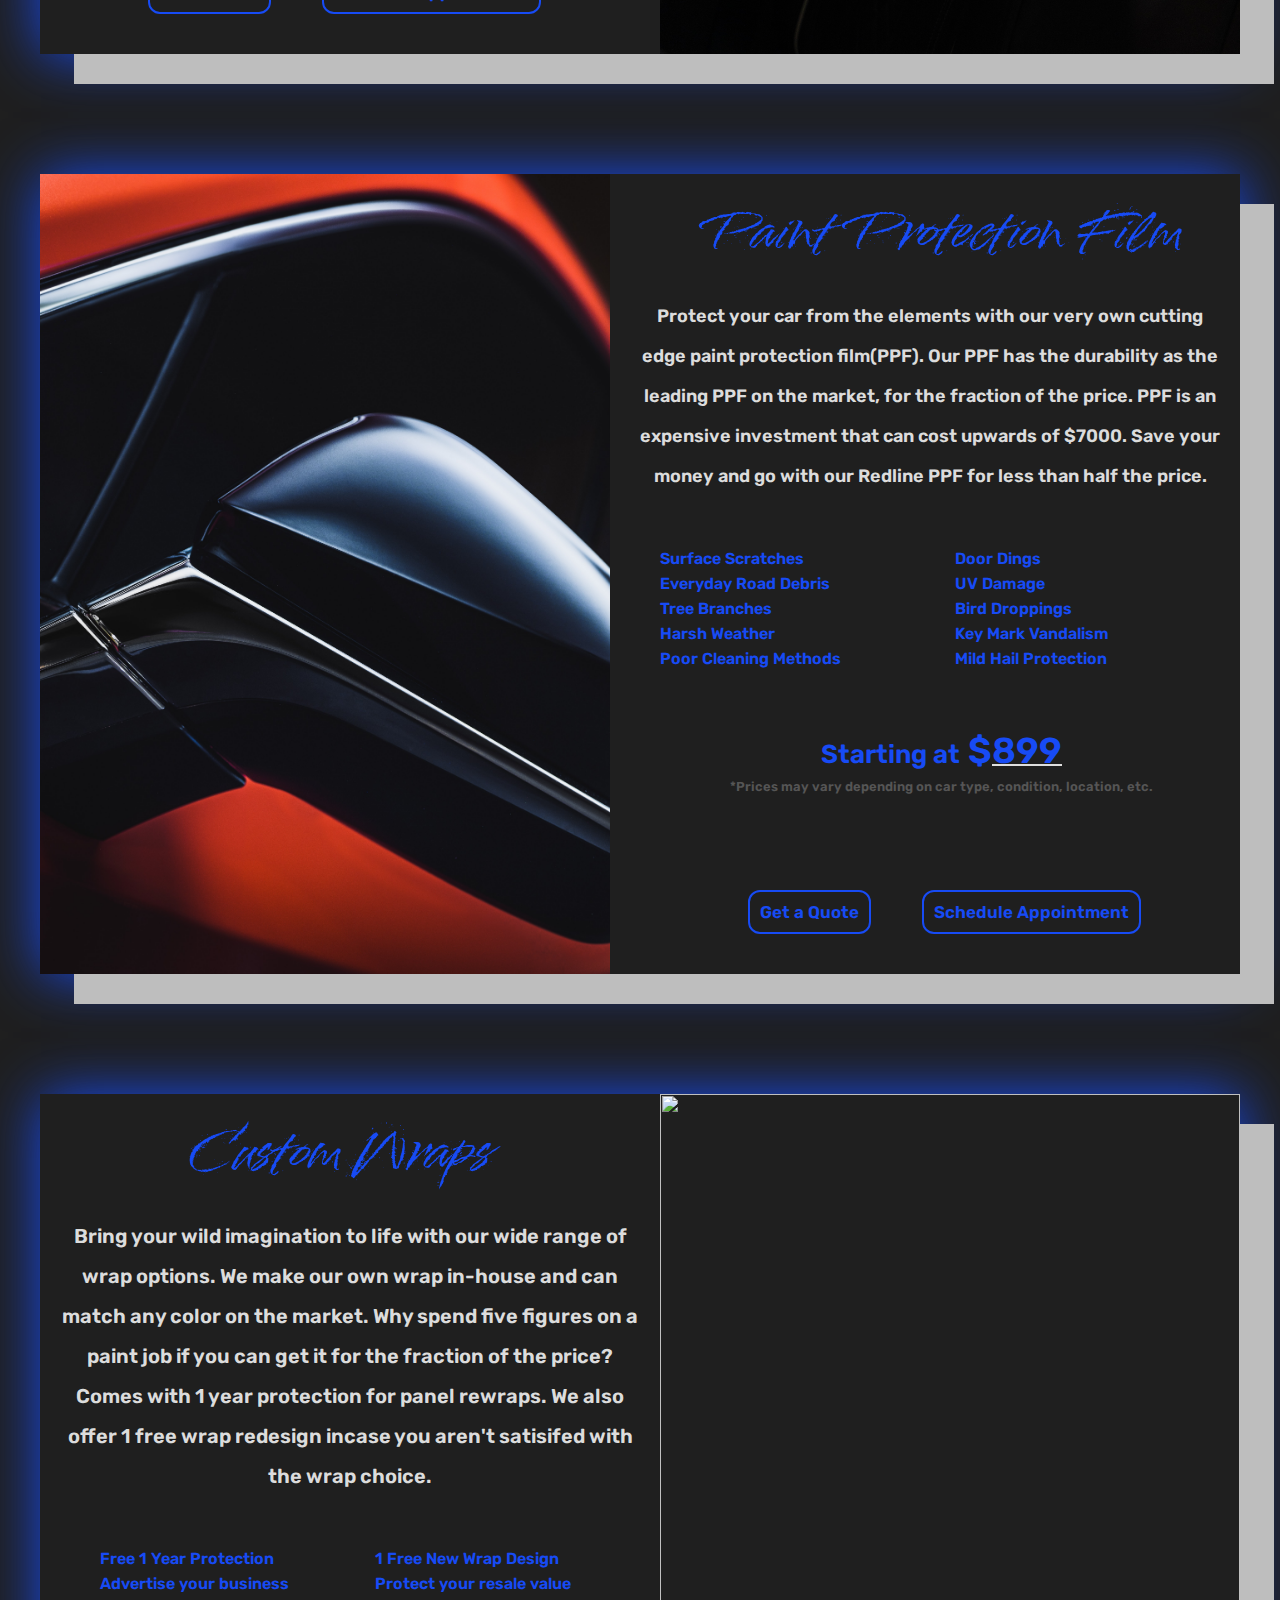
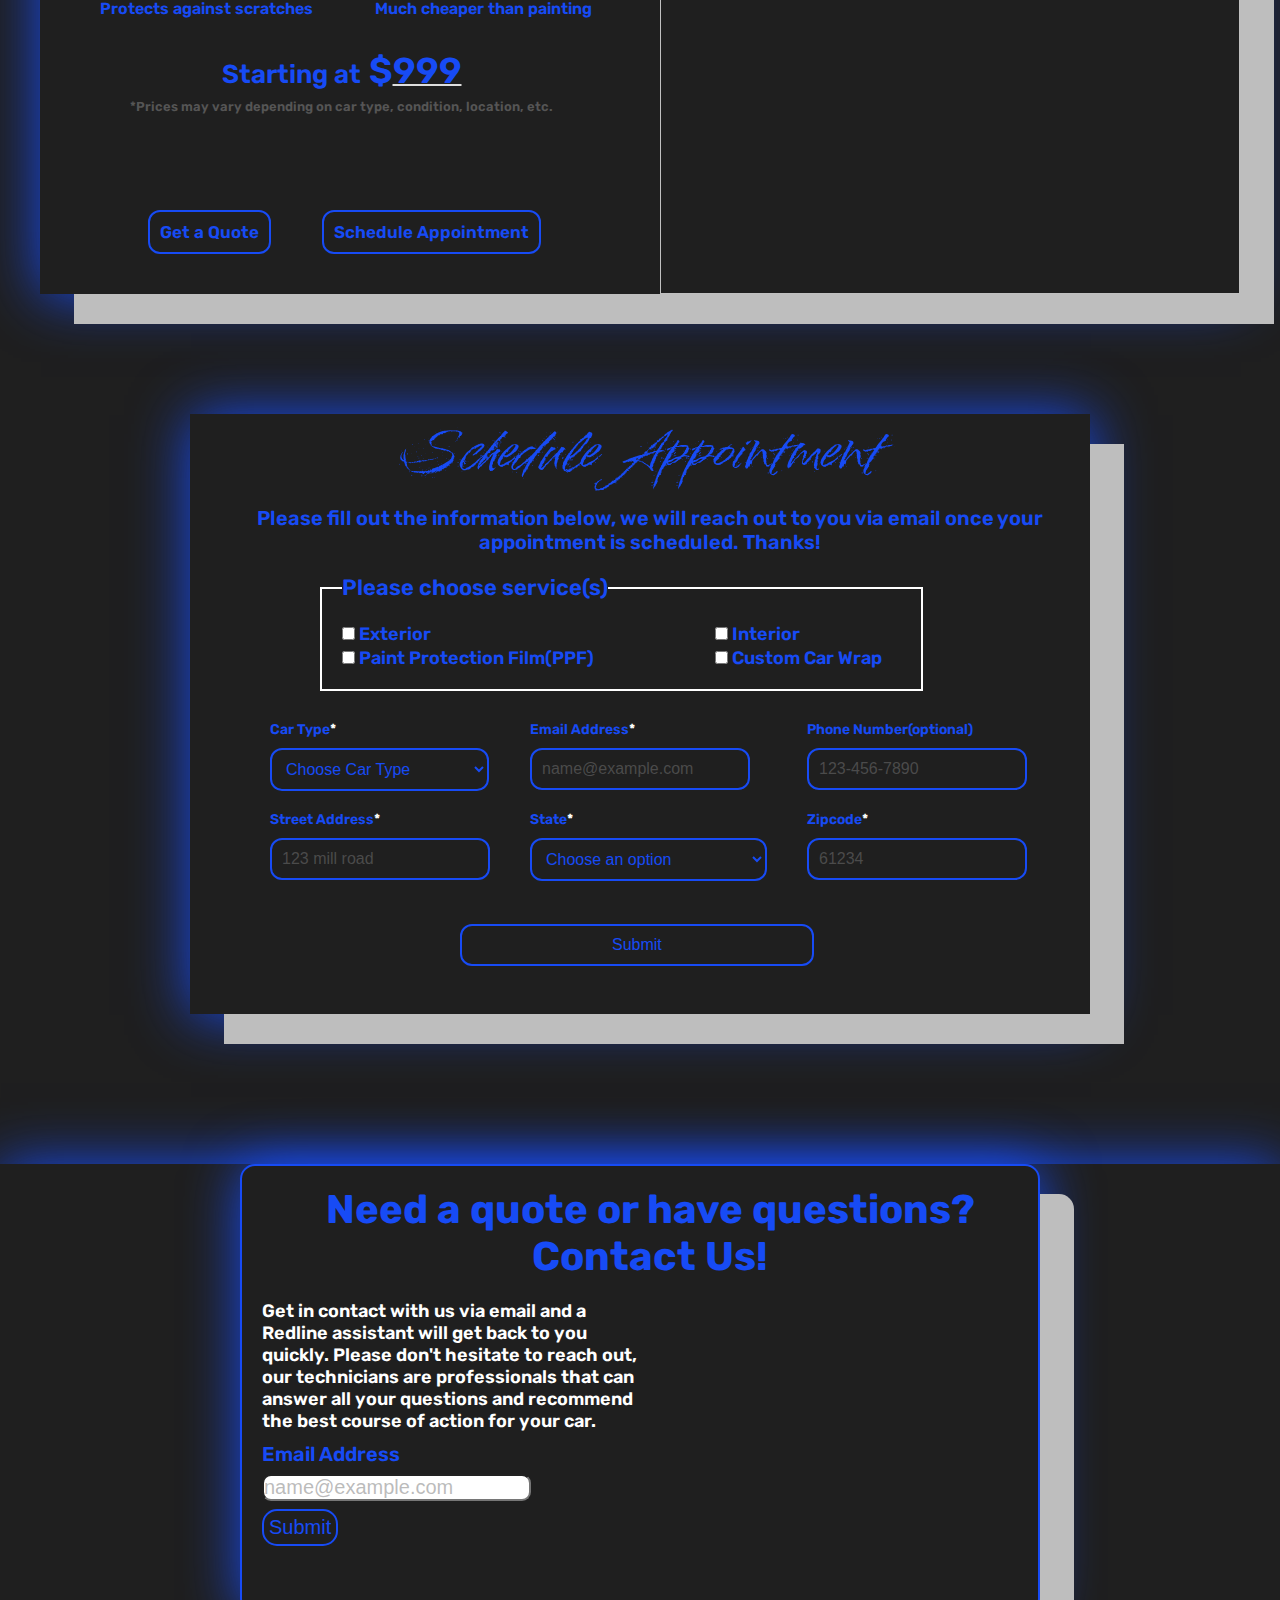
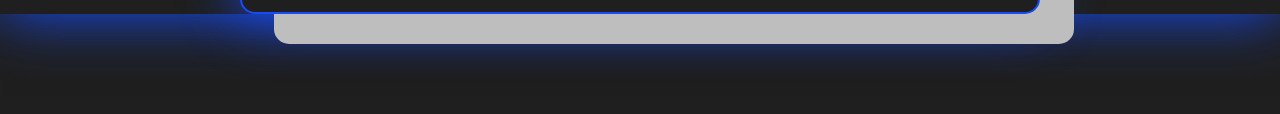
==== commit 2162dca5: "Added text content and design to contact section" ====
--- a/index.html
+++ b/index.html
@@ -608,7 +608,7 @@
           <!-- Refer to MDN web docs <option> -->
 
           <fieldset class="service-types">
-            <legend>Please choose service</legend>
+            <legend>Please choose service(s)</legend>
             <div class="service-checkbox">
               <input type="checkbox" id="exterior" name="exterior" />
               <label for="exterior">Exterior</label>
@@ -748,6 +748,33 @@
           <input class="submit-btn" type="submit" value="Submit" />
         </form>
       </div>
+
+      <!-- Contact Us section -->
+      <div class="contact-section box-shadow-2">
+        <div class="contact-container box-shadow">
+        <h1 class="heading-center">Need a quote or have questions? <br>Contact Us!</h1>
+        <div class="contact-text">
+          <p>Get in contact with us via email and a Redline assistant will get back to you quickly. Please don't hesitate to reach out, our technicians are professionals that can answer all your questions and recommend the best course of action for your car. </p>
+          <!-- <p>Get in contact with us via email and we will assist you with any questions you may have. Our technicians are the best in the business and can recommend the best course of action for your car.</p> -->
+          <!-- <p>Please don't hesitate to reach out, we can assist you with the best course of action for your car and answer any questions you may have!</p>
+          <p>Simply provide an email and we will get back to you quickly to answer any questions you may have regarding prices, wrap options, etc.      
+          </p> -->
+      </div>
+        <form>
+        <div class="contact-submit">
+          <label for="email">Email Address</span></label>
+          <input
+            type="email"
+            name="email"
+            id="email"
+            placeholder="name@example.com"
+            required
+          />
+        </div>
+        <input class="contact-submit-btn" type="submit" value="Submit" />
+      </form>
+      </div>
+    </div>
     </main>
   </body>
 </html>
--- a/style.css
+++ b/style.css
@@ -68,7 +68,7 @@
 }
 
 /* White Brand Glow */
-.box-shadow-2 {
+.box-shadow-3 {
   box-shadow: 1px 1px 55px rgb(190 190 190);
 }
 
@@ -181,6 +181,8 @@
 .down-arrow:active {
   /* slightly increases buttons size during hover*/
   transform: scale(1.2);
+  /* slows animation down for a smoother button size increase */
+  transition: 300ms;
 }
 
 .hero-image {
@@ -456,9 +458,12 @@
   margin: 2rem;
   margin-left: 13rem;
   padding: 2rem;
-  font-size: 2.6rem;
-}
-
+  font-size: 2.2rem;
+}
+
+.service-types label {
+  font-size: 1.8rem;
+}
 .car-form {
   display: grid;
   grid-template-columns: 1fr 1fr 1fr;
@@ -498,13 +503,13 @@
 
 .submit-btn {
   font-size: 1.6rem;
-  padding: 1rem 10rem 1rem 10rem;
+  padding: 1rem 15rem 1rem 15rem;
   border-radius: 12px;
   border: 0.25rem solid rgb(23, 75, 245);
 
   /* positioning submit bottom at the bottom/center of form */
   position: absolute;
-  left: 36%;
+  left: 30%;
   bottom: 8%;
 }
 
@@ -514,3 +519,56 @@
   border: 0.25rem solid white;
   margin-top: 3rem;
 }
+
+/******************************************************/
+/* CONTACT SECTION */
+/******************************************************/
+
+.contact-section {
+  margin-top: 15rem;
+  margin-bottom: 10rem;
+}
+
+.contact-container {
+  border: 0.25rem solid rgb(23, 75, 245);
+  margin: 0 auto;
+  width: 80rem;
+  height: 45rem;
+  border-radius: 15px;
+  padding-left: 2rem;
+  font-size: 2rem;
+}
+
+.contact-text {
+  text-align: left;
+  font-size: 1.8rem;
+  width: 50%;
+  margin-bottom: 1rem;
+}
+
+/* giving our contact text a different text color */
+.contact-text p {
+  color: white;
+}
+
+.contact-submit-btn {
+  font-size: 2rem;
+  padding-top: 2rem;
+  padding: 0.5rem;
+  border-radius: 15px;
+  border: 0.25rem solid rgb(23, 75, 245);
+  /* display: inline-block; */
+}
+
+/* Lining up items vertically */
+.contact-submit label {
+  display: block;
+}
+
+/* Styling input textbox */
+.contact-submit input {
+  margin: 0.8rem 0 0.8rem 0;
+  font-size: 2rem;
+  border-radius: 9px;
+  background-color: white;
+}
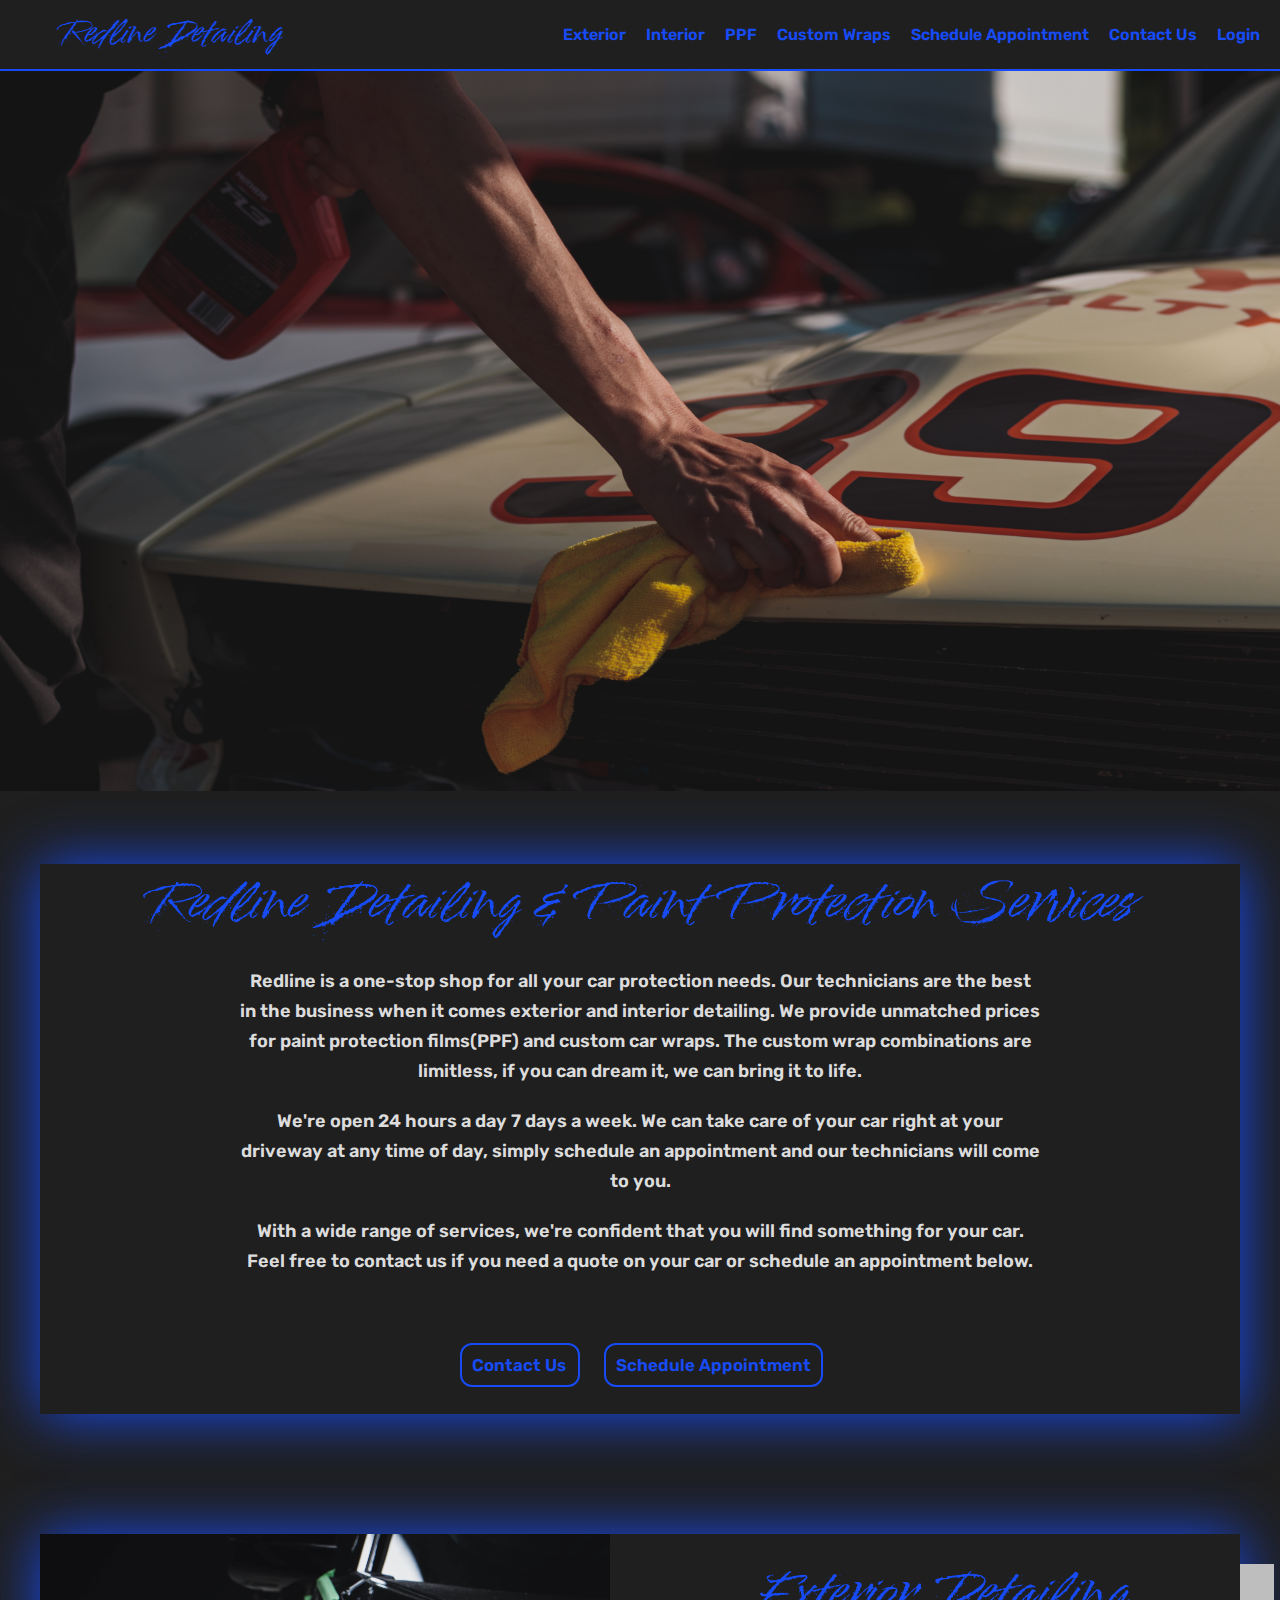
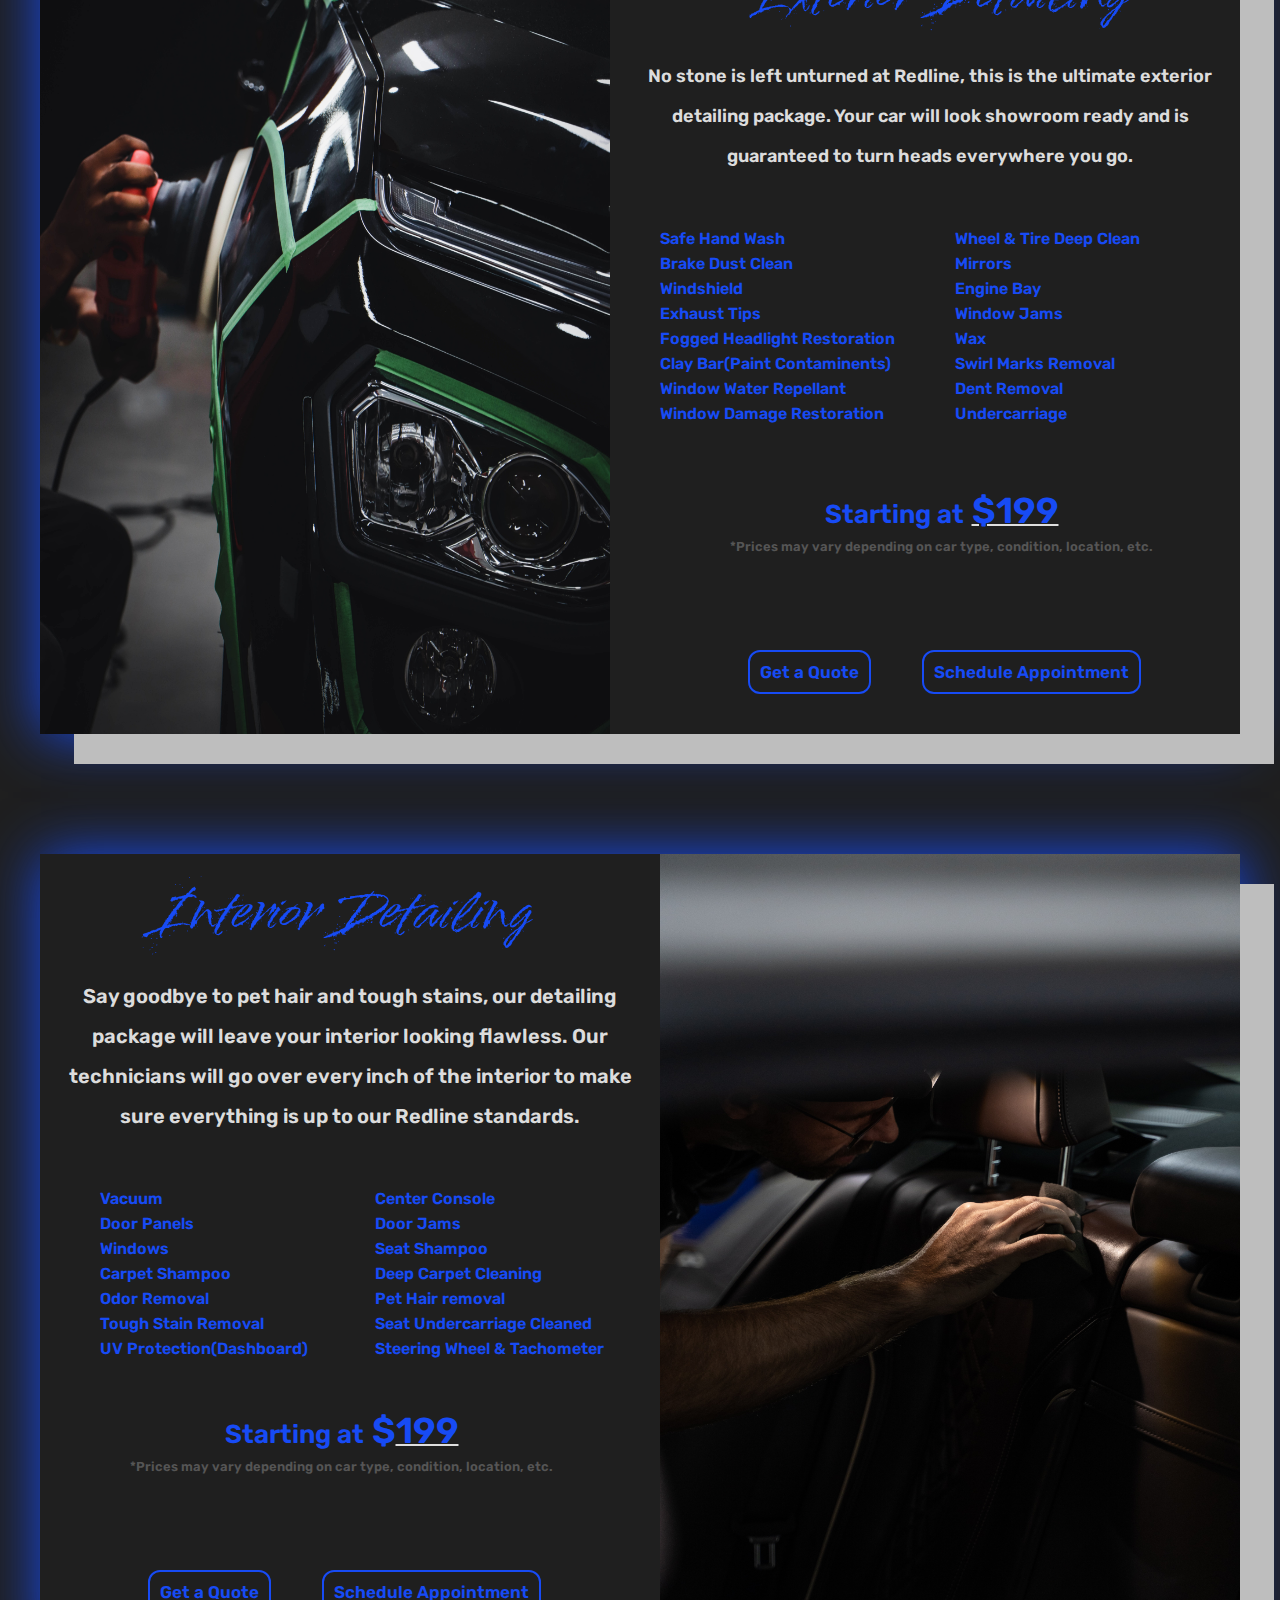
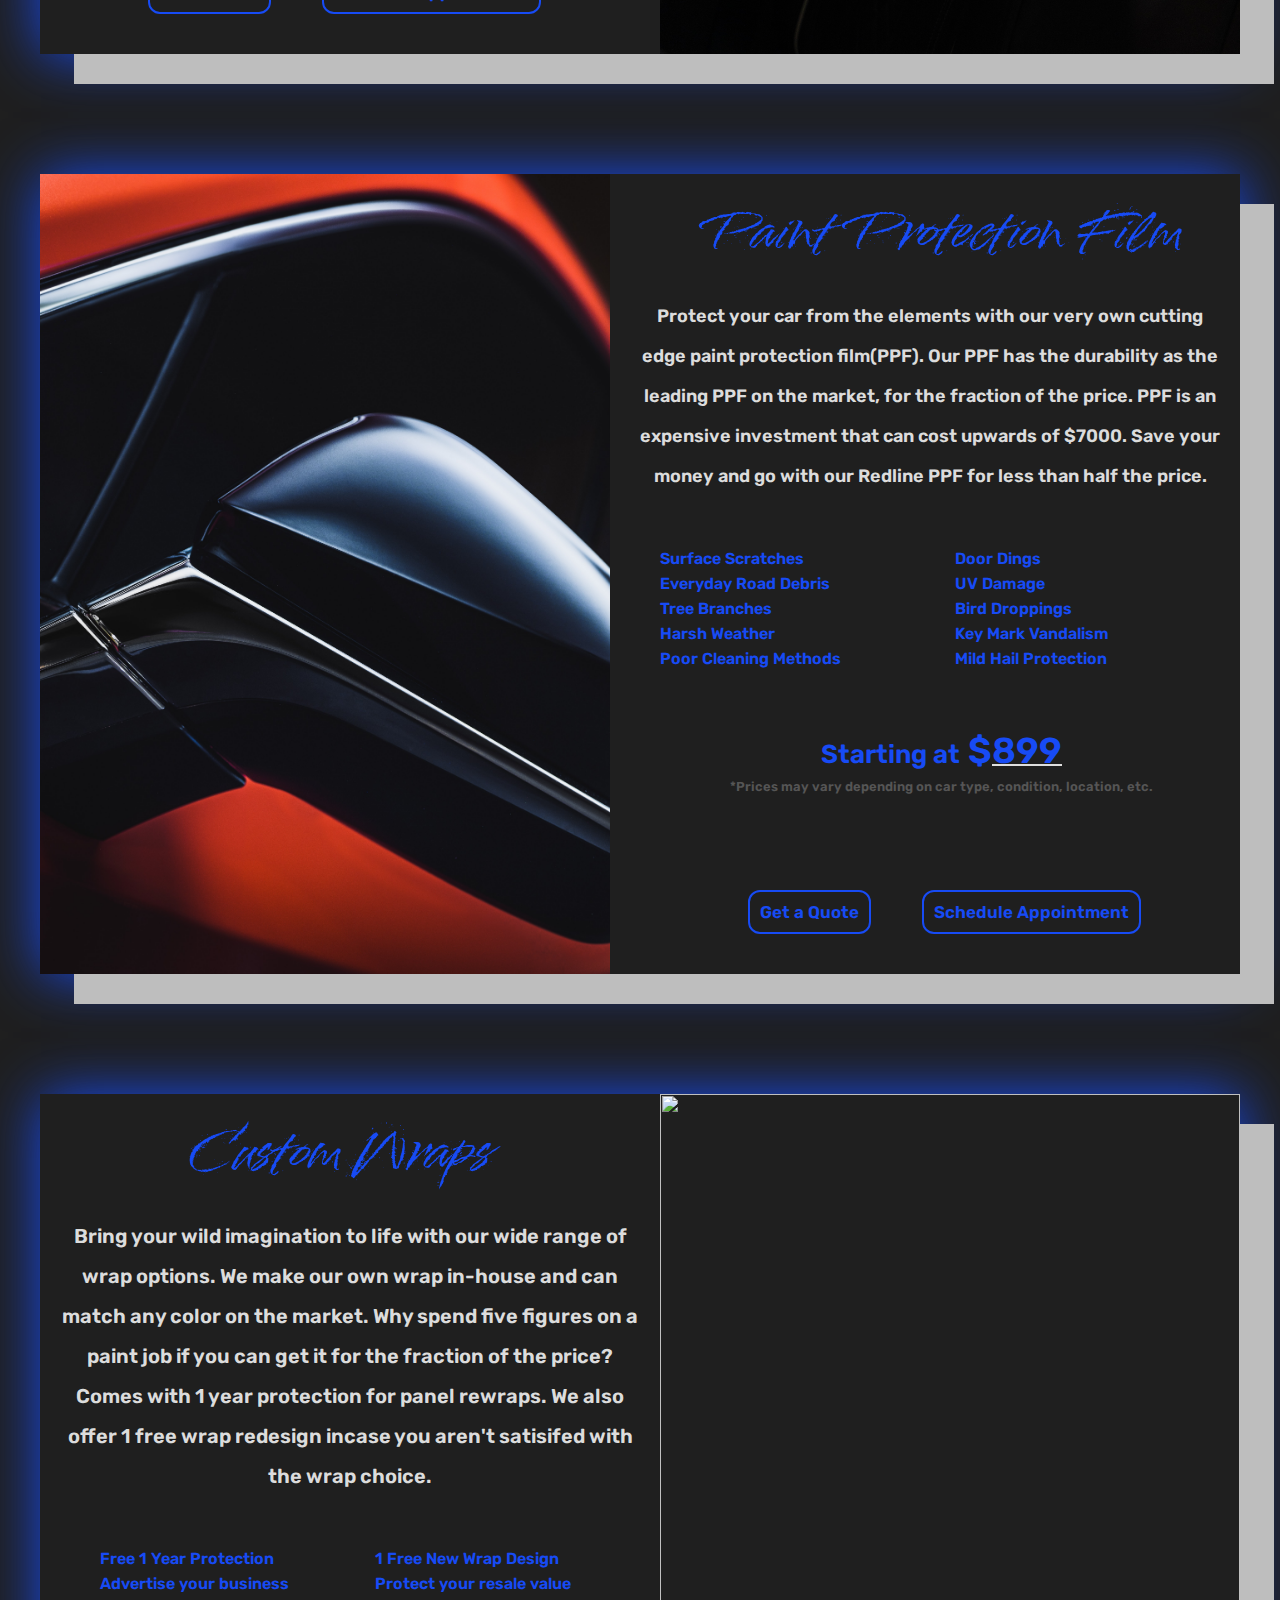
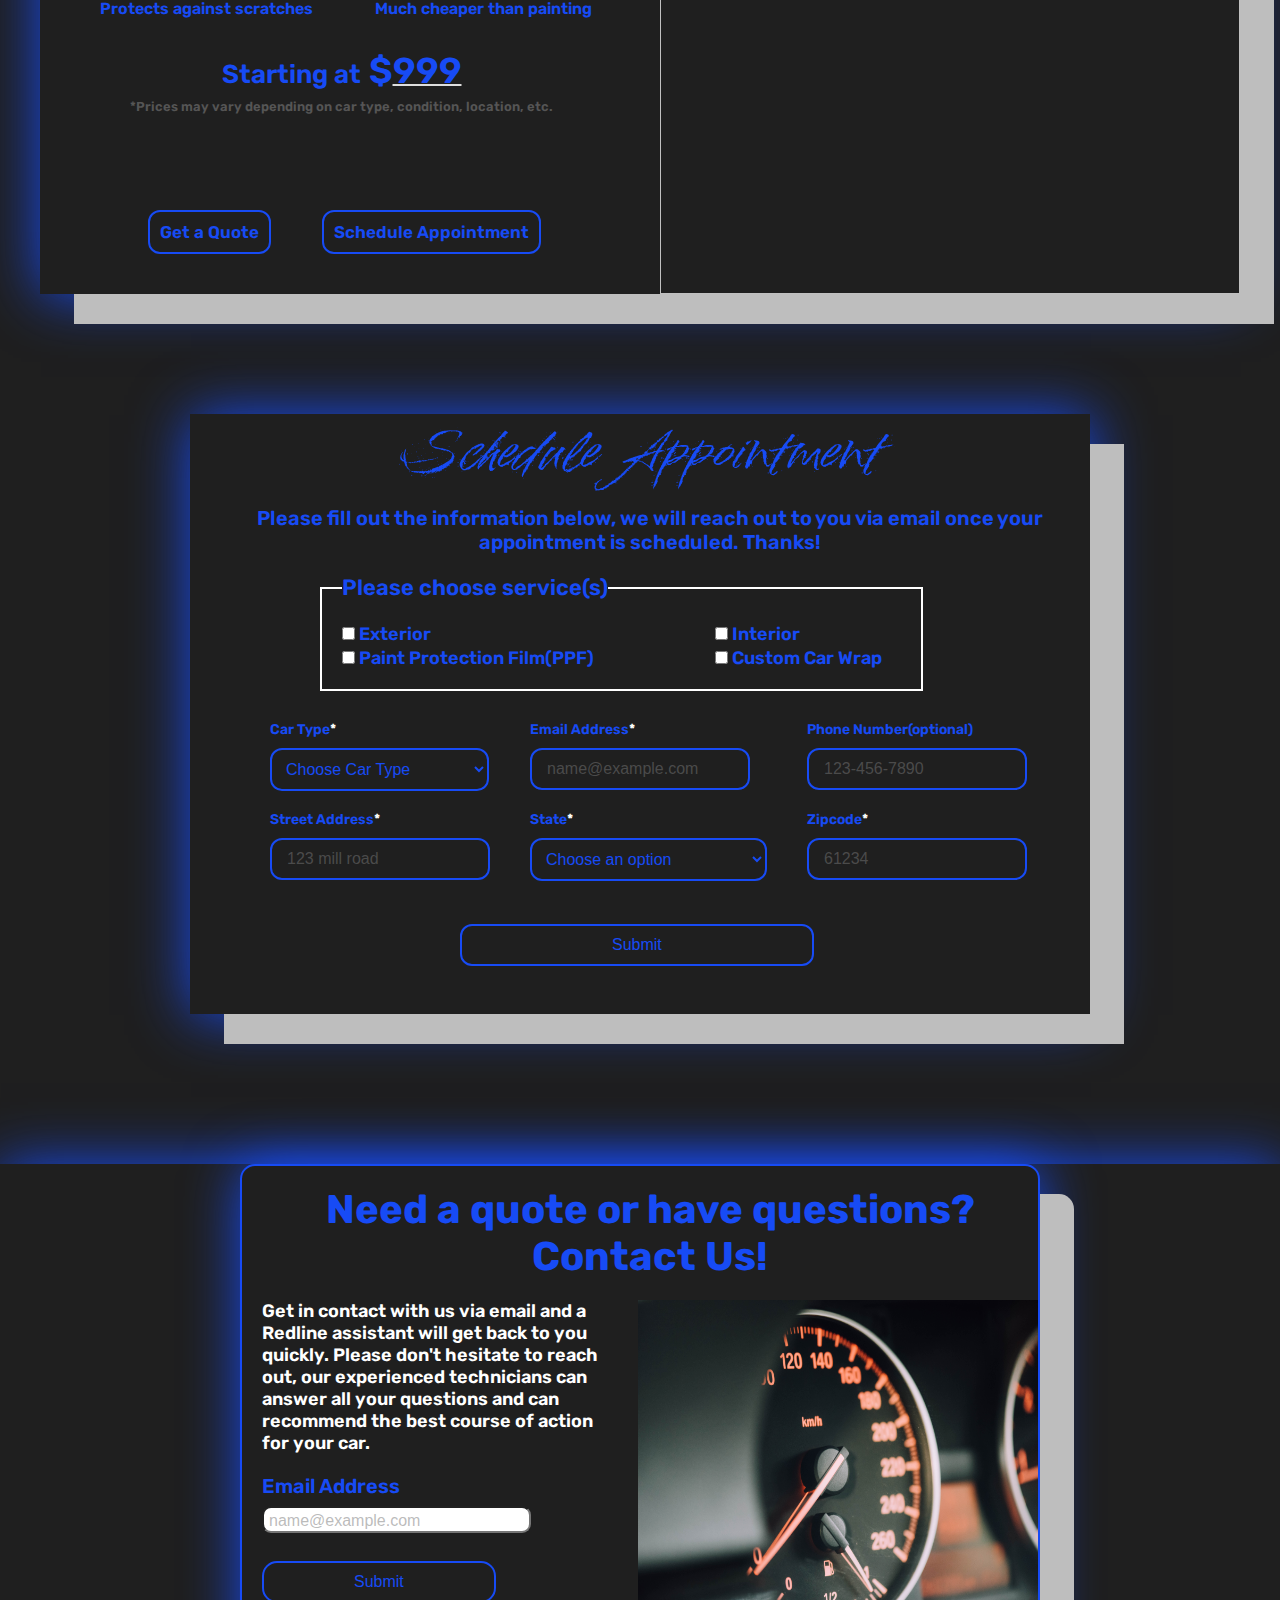
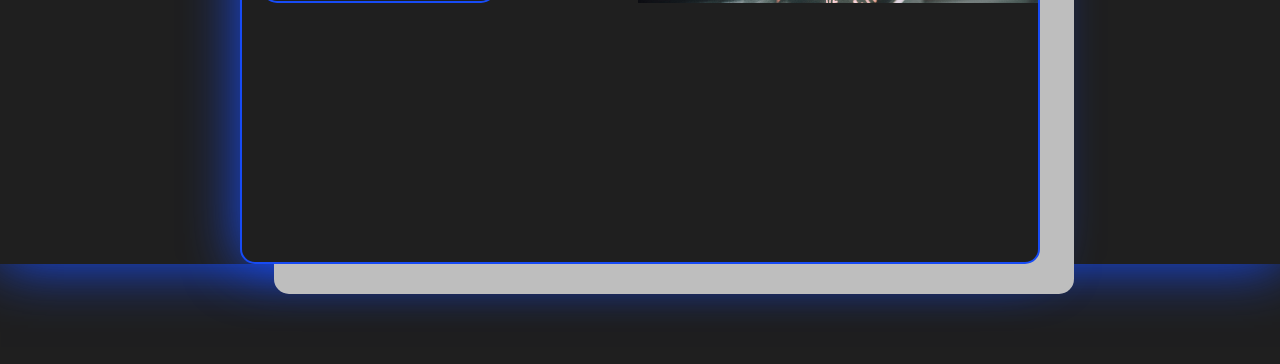
==== commit 7a4bbfdb: "added to contact us section" ====
--- a/index.html
+++ b/index.html
@@ -752,13 +752,12 @@
       <!-- Contact Us section -->
       <div class="contact-section box-shadow-2">
         <div class="contact-container box-shadow">
+        <!-- Contact left will hold all text -->
         <h1 class="heading-center">Need a quote or have questions? <br>Contact Us!</h1>
+        <div class="grid-col-2">
+        <div class="content-left">
         <div class="contact-text">
-          <p>Get in contact with us via email and a Redline assistant will get back to you quickly. Please don't hesitate to reach out, our technicians are professionals that can answer all your questions and recommend the best course of action for your car. </p>
-          <!-- <p>Get in contact with us via email and we will assist you with any questions you may have. Our technicians are the best in the business and can recommend the best course of action for your car.</p> -->
-          <!-- <p>Please don't hesitate to reach out, we can assist you with the best course of action for your car and answer any questions you may have!</p>
-          <p>Simply provide an email and we will get back to you quickly to answer any questions you may have regarding prices, wrap options, etc.      
-          </p> -->
+          <p>Get in contact with us via email and a Redline assistant will get back to you quickly. Please don't hesitate to reach out, our experienced technicians can answer all your questions and can recommend the best course of action for your car. </p>
       </div>
         <form>
         <div class="contact-submit">
@@ -773,7 +772,14 @@
         </div>
         <input class="contact-submit-btn" type="submit" value="Submit" />
       </form>
+    </div>
+    <!-- CONTENT RIGHT - IMAGE -->
+    <div class="content-right">
+      <img class="content-image" src="./img/tachometer.jpg" />
+    </div>
+  </div>
       </div>
+      <!-- Contact right will be our image grid item -->
     </div>
     </main>
   </body>
--- a/style.css
+++ b/style.css
@@ -494,6 +494,8 @@
 /* lighter gray for placeholder text */
 input::placeholder {
   color: rgba(119, 119, 119, 0.5);
+  font-size: 1.6rem;
+  padding-left: 0.5rem;
 }
 
 fieldset {
@@ -533,7 +535,7 @@
   border: 0.25rem solid rgb(23, 75, 245);
   margin: 0 auto;
   width: 80rem;
-  height: 45rem;
+  height: 70rem;
   border-radius: 15px;
   padding-left: 2rem;
   font-size: 2rem;
@@ -542,7 +544,7 @@
 .contact-text {
   text-align: left;
   font-size: 1.8rem;
-  width: 50%;
+  width: 90%;
   margin-bottom: 1rem;
 }
 
@@ -551,13 +553,25 @@
   color: white;
 }
 
+/* styling our submit button */
 .contact-submit-btn {
-  font-size: 2rem;
+  font-size: 1.6rem;
   padding-top: 2rem;
-  padding: 0.5rem;
+  padding: 1rem 9rem 1rem 9rem;
   border-radius: 15px;
   border: 0.25rem solid rgb(23, 75, 245);
-  /* display: inline-block; */
+}
+
+.contact-submit-btn:active,
+.contact-submit-btn:hover {
+  border: 0.25rem solid white;
+  color: white;
+  cursor: pointer;
+}
+
+.contact-submit {
+  margin-top: 2rem;
+  margin-bottom: 2rem;
 }
 
 /* Lining up items vertically */
@@ -572,3 +586,20 @@
   border-radius: 9px;
   background-color: white;
 }
+
+.content-left {
+}
+
+.content-right {
+}
+/* 2 grid items */
+.grid-col-2 {
+  display: grid;
+  grid-template-columns: 1fr 1fr;
+}
+
+.content-image {
+  width: 40rem;
+  height: 40rem;
+  height: 100%;
+}
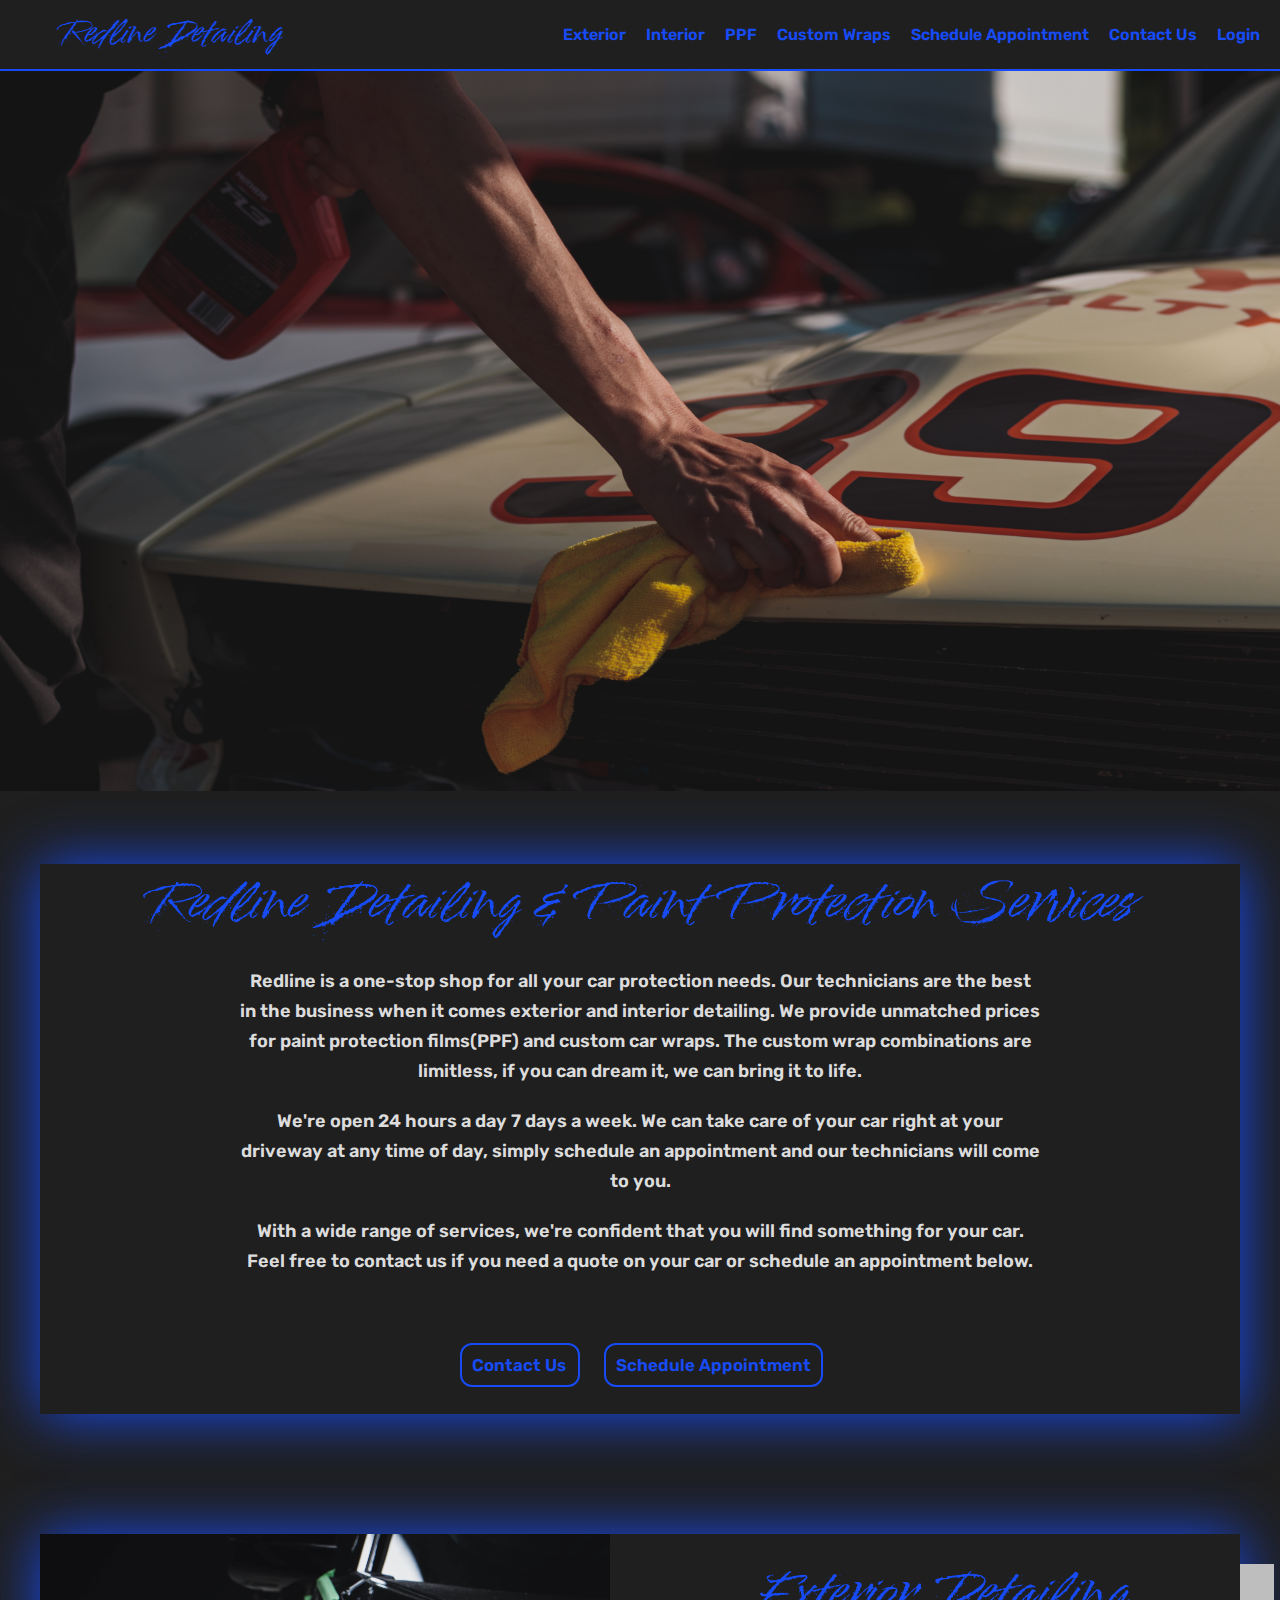
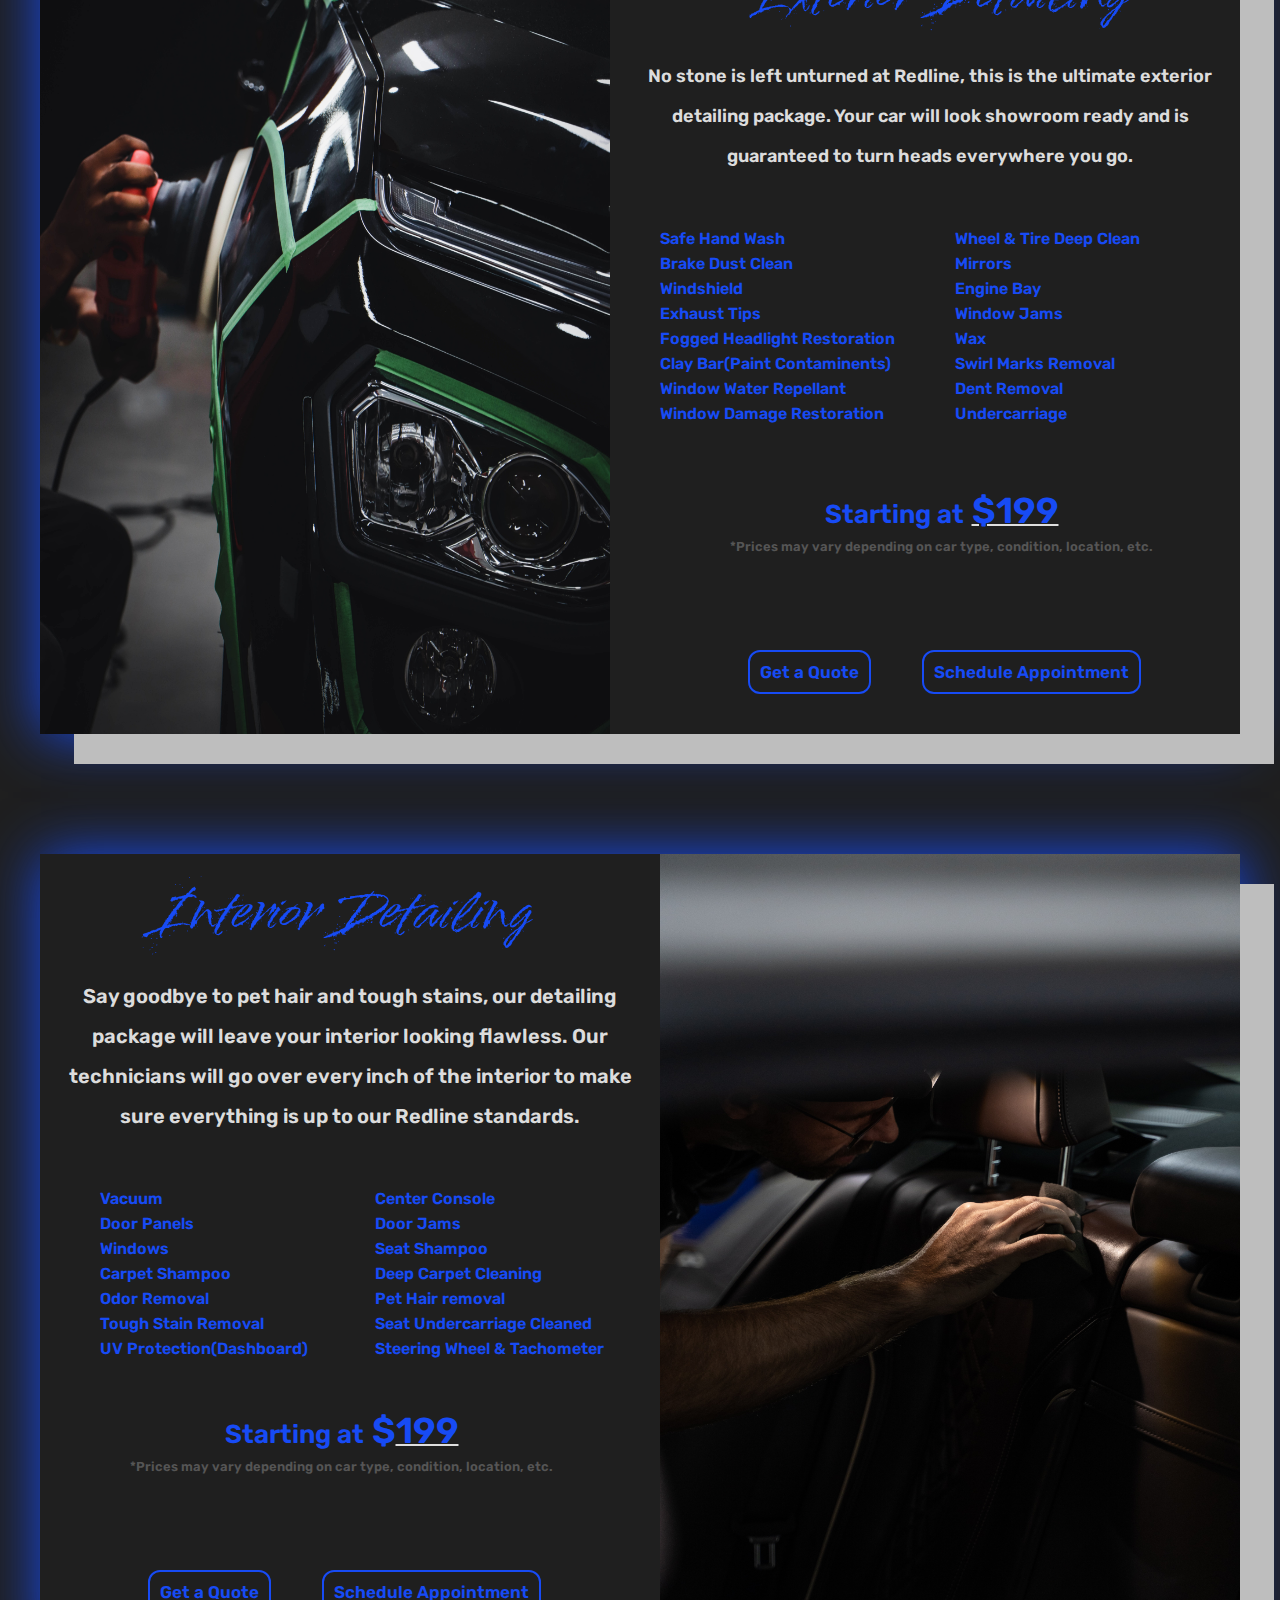
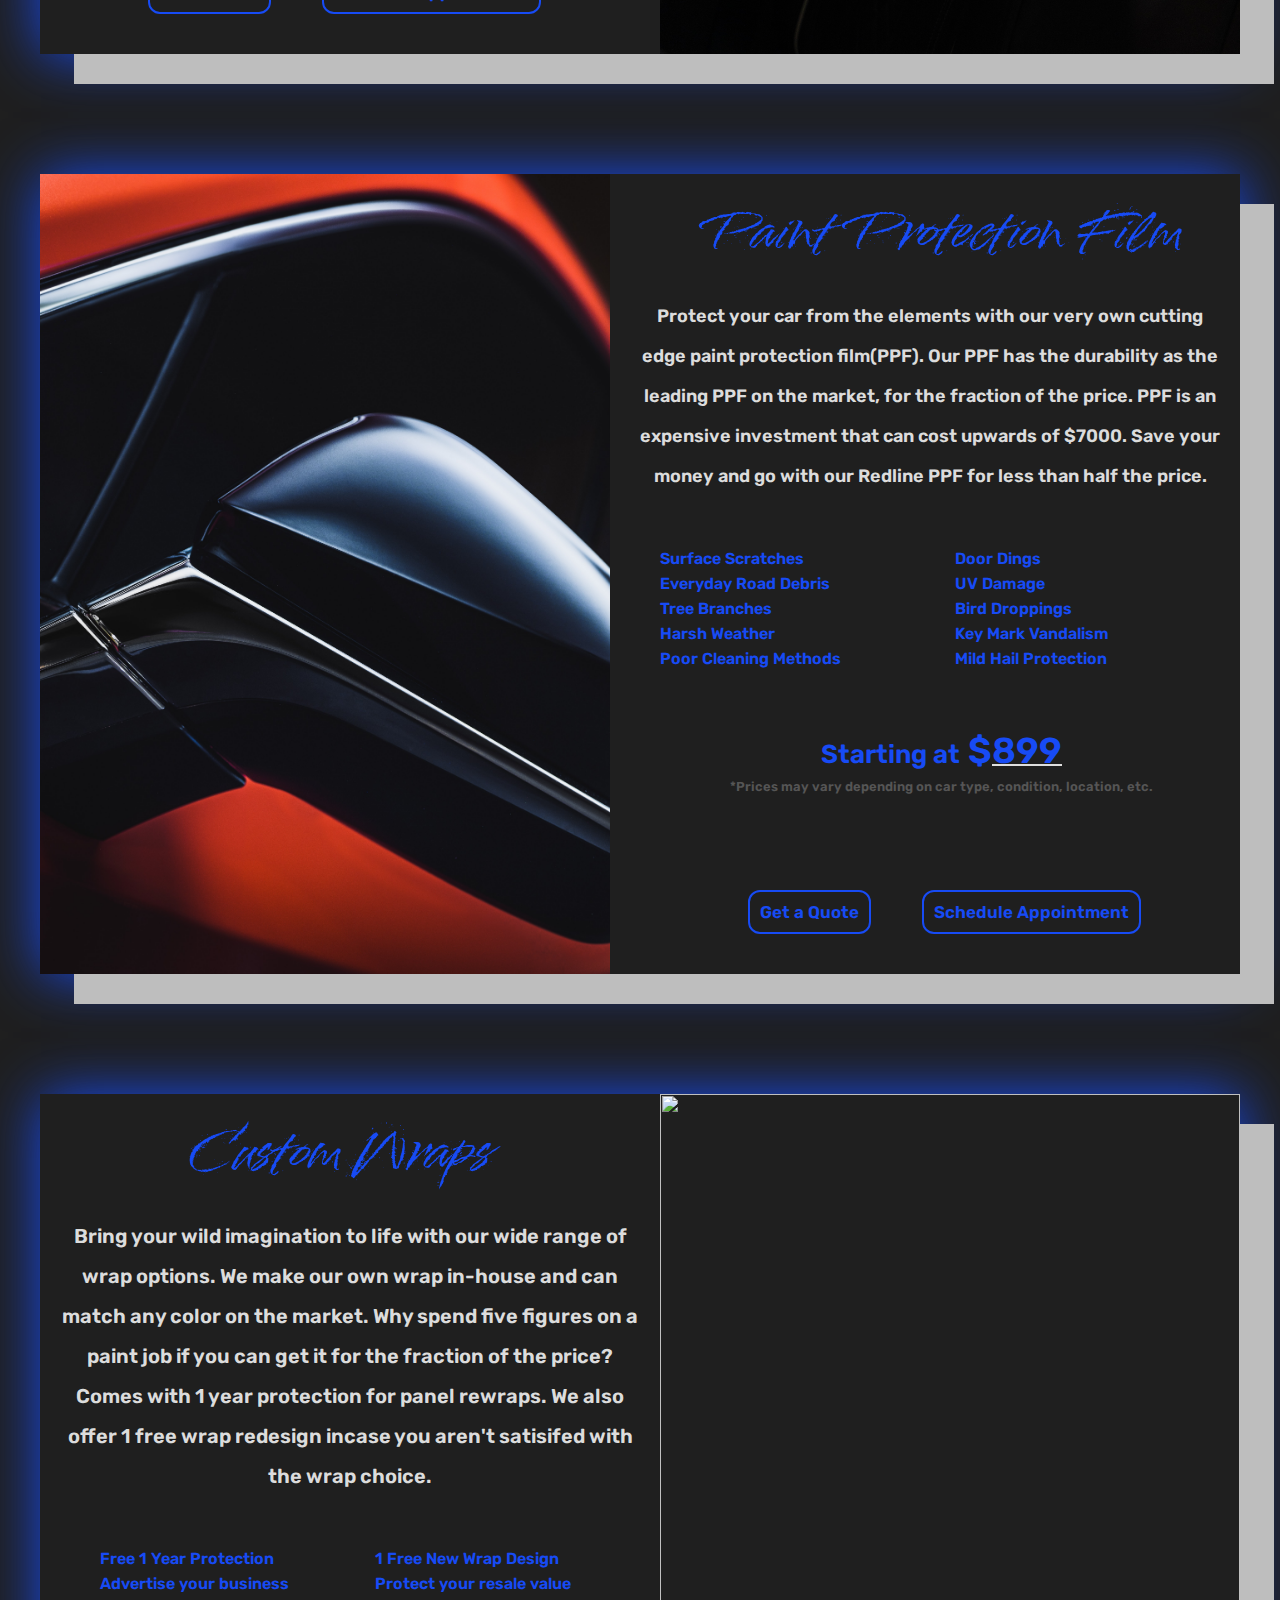
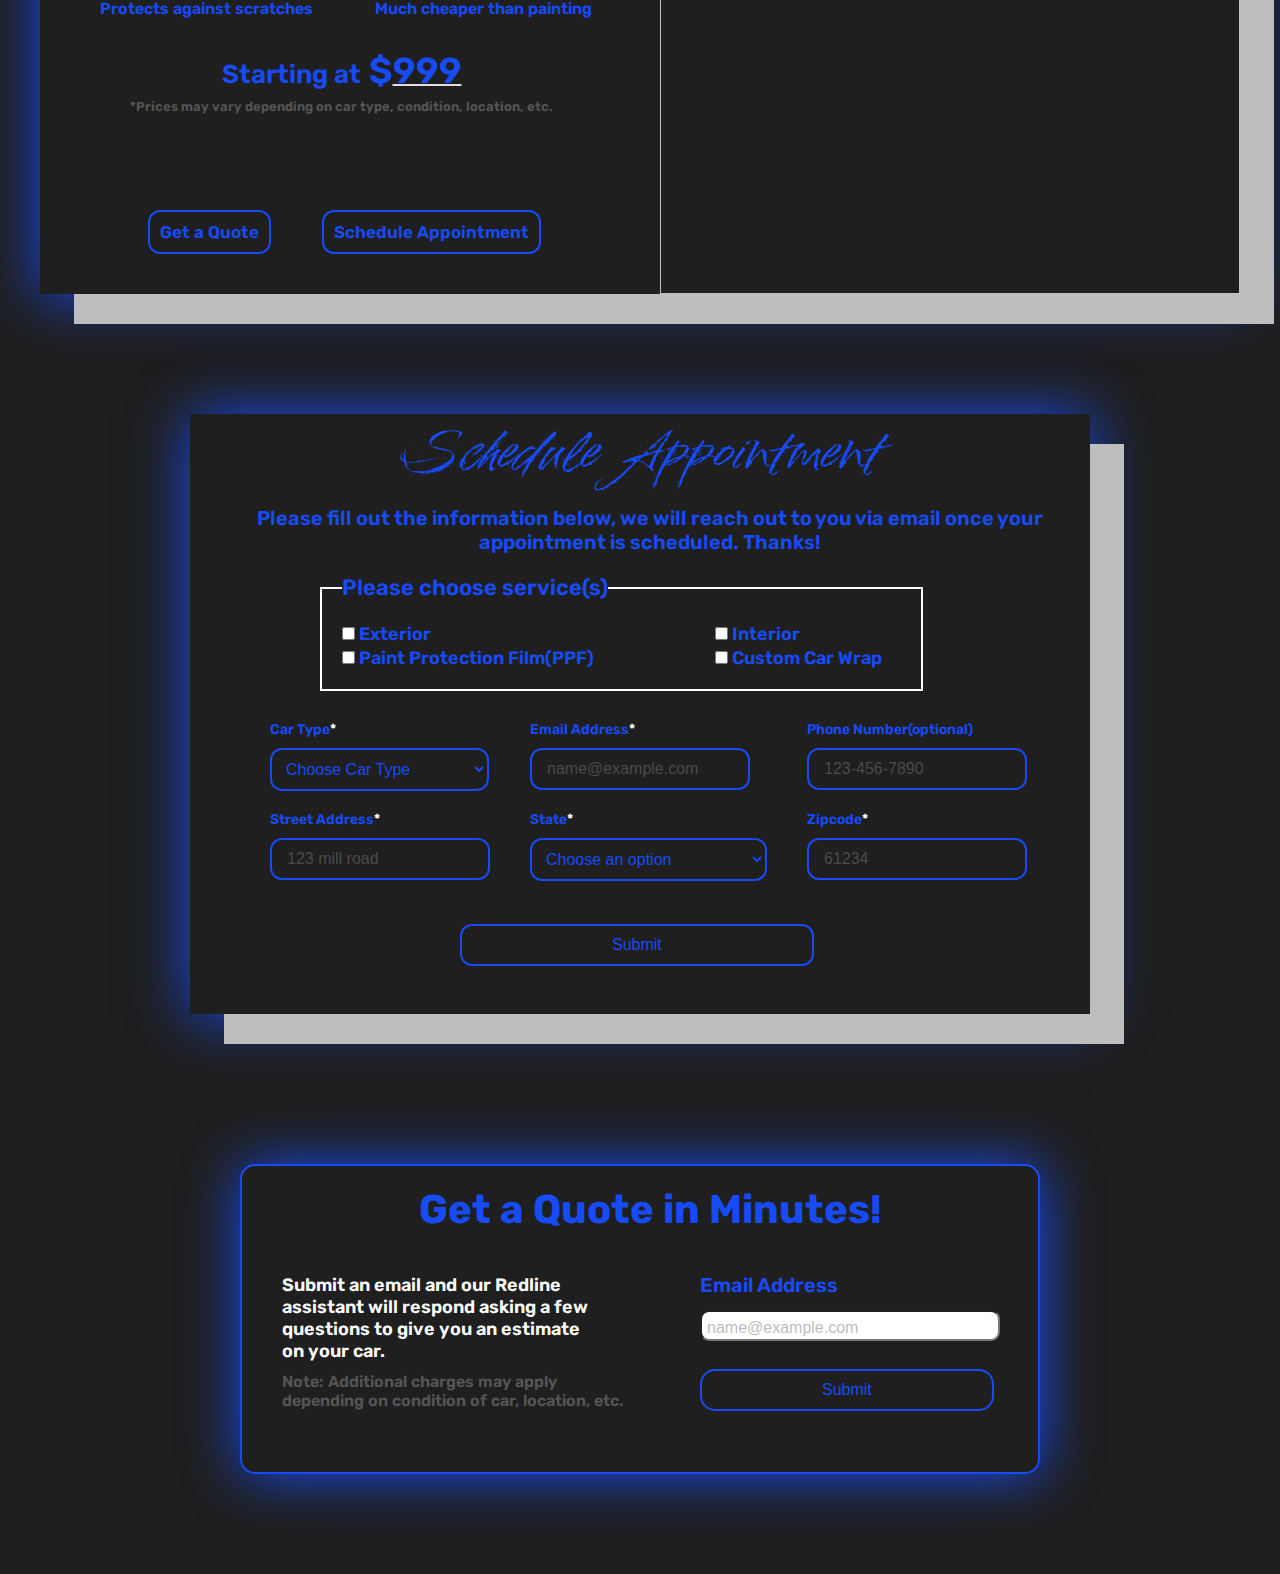
==== commit b4f57851: "wrote the content paragraphs for the customer testimonials" ====
--- a/index.html
+++ b/index.html
@@ -750,16 +750,22 @@
       </div>
 
       <!-- Contact Us section -->
-      <div class="contact-section box-shadow-2">
-        <div class="contact-container box-shadow">
+      <div class="contact-section">
+        <div class="contact-container box-shadow-2">
         <!-- Contact left will hold all text -->
-        <h1 class="heading-center">Need a quote or have questions? <br>Contact Us!</h1>
+        <h1 class="heading-center">Get a Quote in Minutes!</h1>
         <div class="grid-col-2">
         <div class="content-left">
-        <div class="contact-text">
-          <p>Get in contact with us via email and a Redline assistant will get back to you quickly. Please don't hesitate to reach out, our experienced technicians can answer all your questions and can recommend the best course of action for your car. </p>
-      </div>
-        <form>
+          <div>
+            <p class="contact-description">Submit an email and our Redline assistant will respond asking a few questions to give you an estimate on your car. 
+            </p>
+            <p class="content-note">Note: Additional charges may apply depending on condition of car, location, etc.</p>
+          </div>
+        </div>
+    <!-- CONTENT RIGHT - IMAGE -->
+    <div class="content-right">
+      <!-- <img class="content-image" src="./img/tachometer.jpg" /> -->
+      <form>
         <div class="contact-submit">
           <label for="email">Email Address</span></label>
           <input
@@ -773,10 +779,6 @@
         <input class="contact-submit-btn" type="submit" value="Submit" />
       </form>
     </div>
-    <!-- CONTENT RIGHT - IMAGE -->
-    <div class="content-right">
-      <img class="content-image" src="./img/tachometer.jpg" />
-    </div>
   </div>
       </div>
       <!-- Contact right will be our image grid item -->
--- a/style.css
+++ b/style.css
@@ -535,21 +535,24 @@
   border: 0.25rem solid rgb(23, 75, 245);
   margin: 0 auto;
   width: 80rem;
-  height: 70rem;
+  height: 31rem;
   border-radius: 15px;
   padding-left: 2rem;
   font-size: 2rem;
 }
 
-.contact-text {
+.contact-description {
   text-align: left;
   font-size: 1.8rem;
   width: 90%;
+  color: white;
+  /* line up with Email label */
+  margin-top: 2.1rem;
   margin-bottom: 1rem;
 }
 
 /* giving our contact text a different text color */
-.contact-text p {
+.contact-text {
   color: white;
 }
 
@@ -557,7 +560,7 @@
 .contact-submit-btn {
   font-size: 1.6rem;
   padding-top: 2rem;
-  padding: 1rem 9rem 1rem 9rem;
+  padding: 1rem 12rem 1rem 12rem;
   border-radius: 15px;
   border: 0.25rem solid rgb(23, 75, 245);
 }
@@ -577,20 +580,31 @@
 /* Lining up items vertically */
 .contact-submit label {
   display: block;
+  margin-bottom: 0.5rem;
 }
 
 /* Styling input textbox */
 .contact-submit input {
   margin: 0.8rem 0 0.8rem 0;
-  font-size: 2rem;
+  font-size: 2.3rem;
   border-radius: 9px;
   background-color: white;
 }
 
+/* .contact-submit {
+  inl
+} */
+
+/* holding our whole text section */
 .content-left {
+  width: 90%;
+  margin-left: 2rem;
 }
 
 .content-right {
+  margin-left: 5rem;
+  align-items: center;
+  justify-content: center;
 }
 /* 2 grid items */
 .grid-col-2 {
@@ -603,3 +617,8 @@
   height: 40rem;
   height: 100%;
 }
+
+.content-note {
+  font-size: 1.6rem;
+  color: #555;
+}
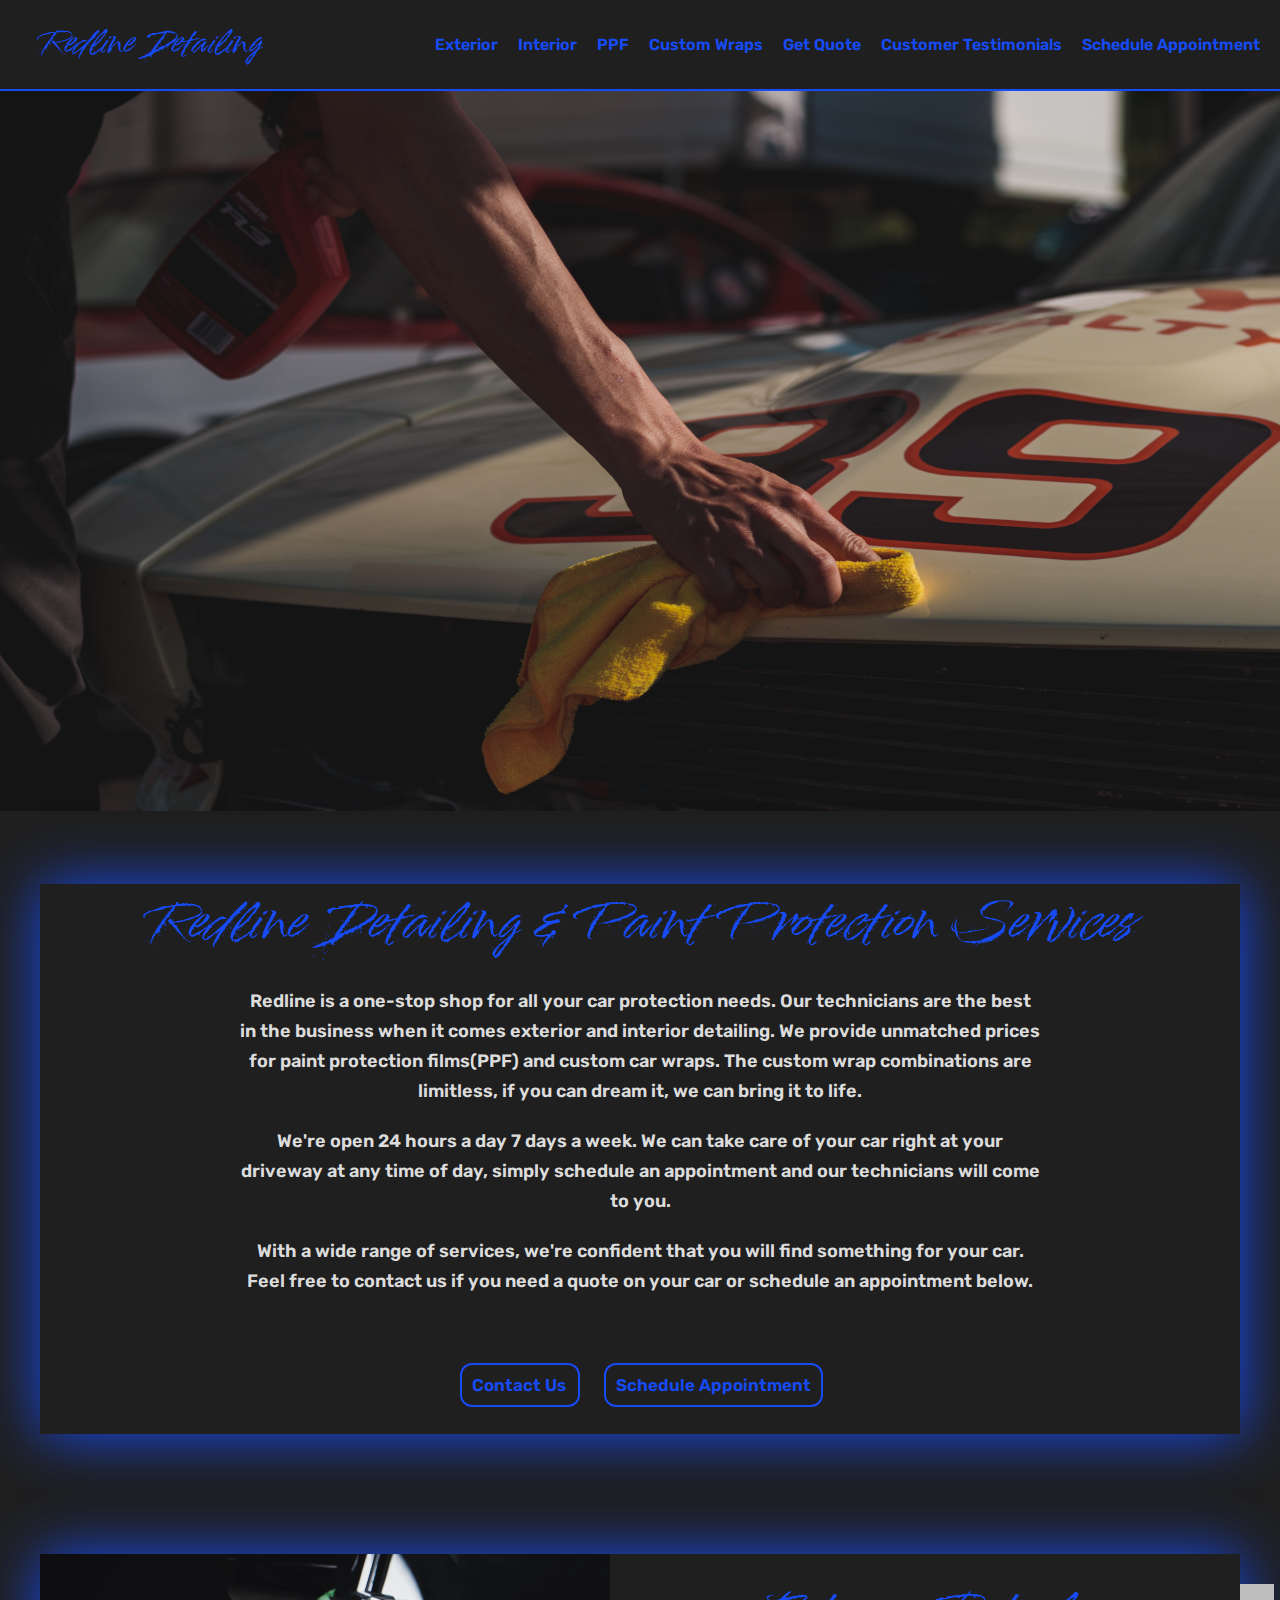
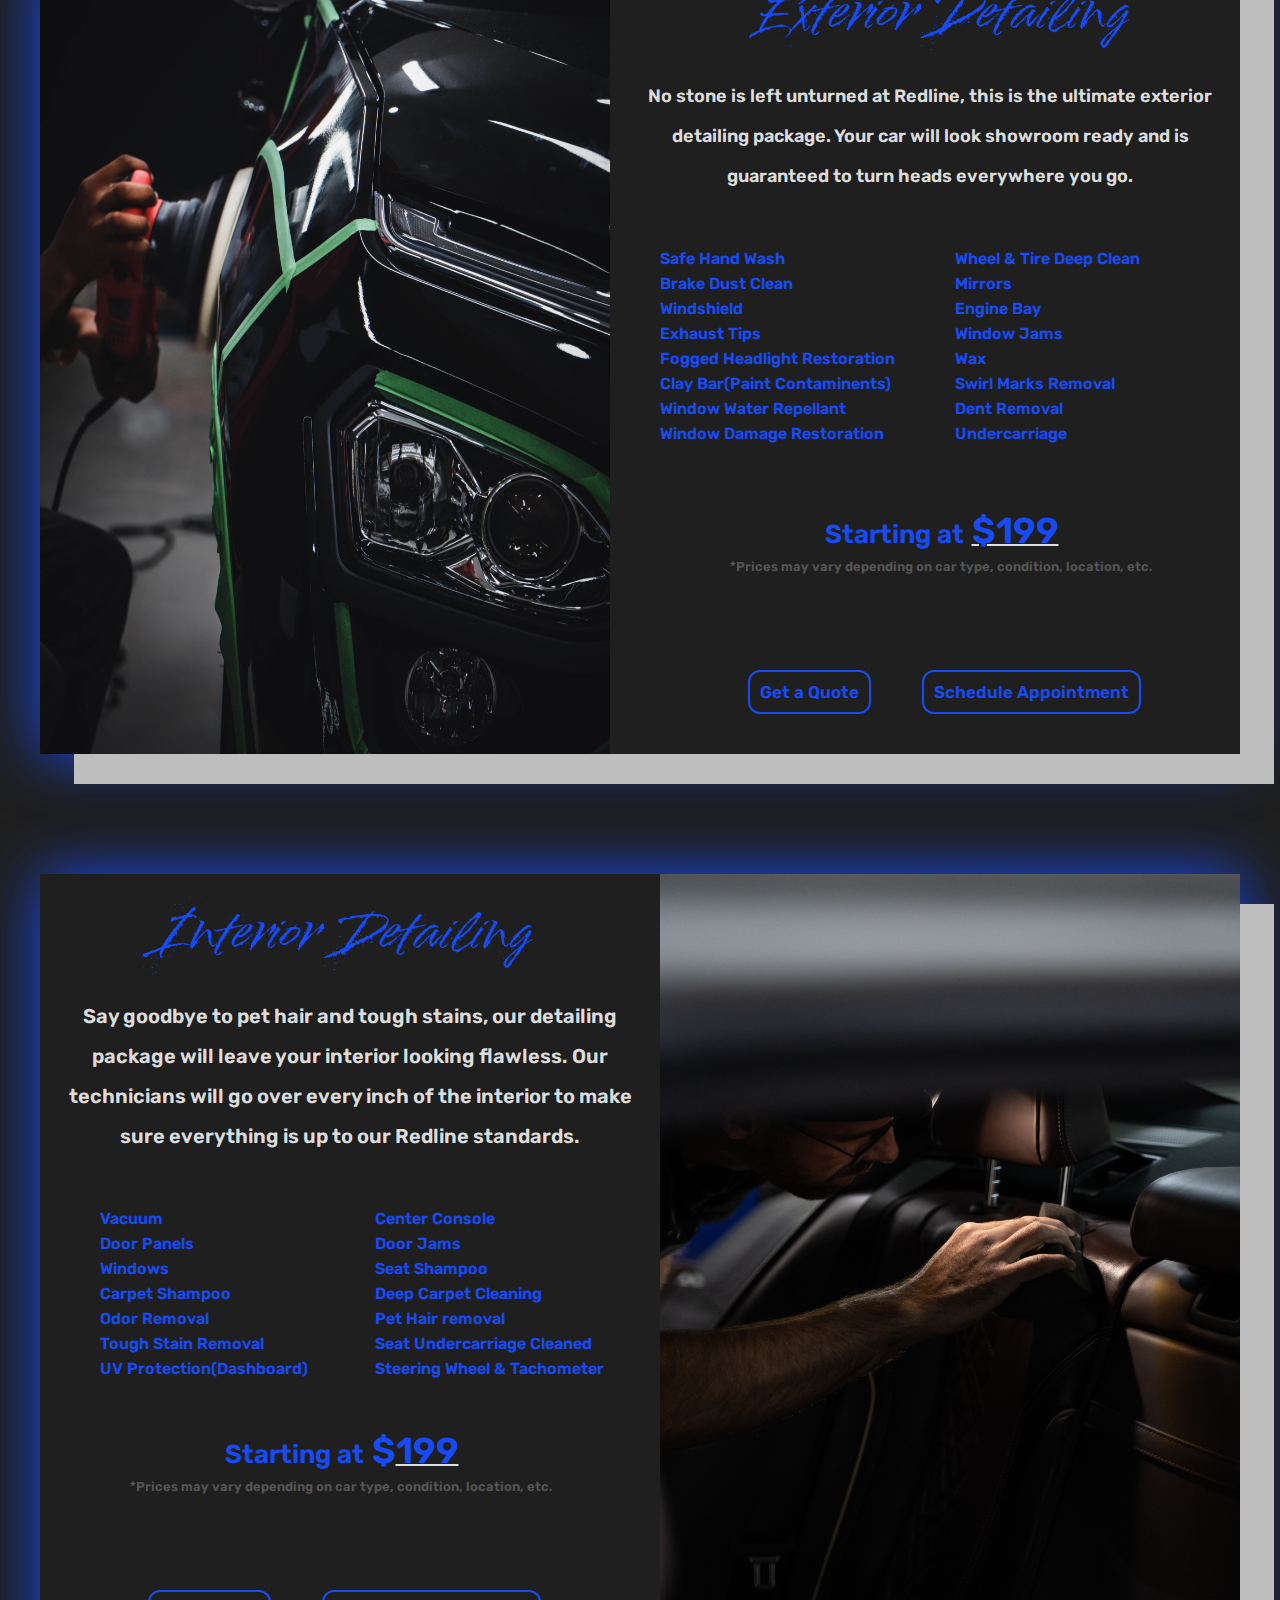
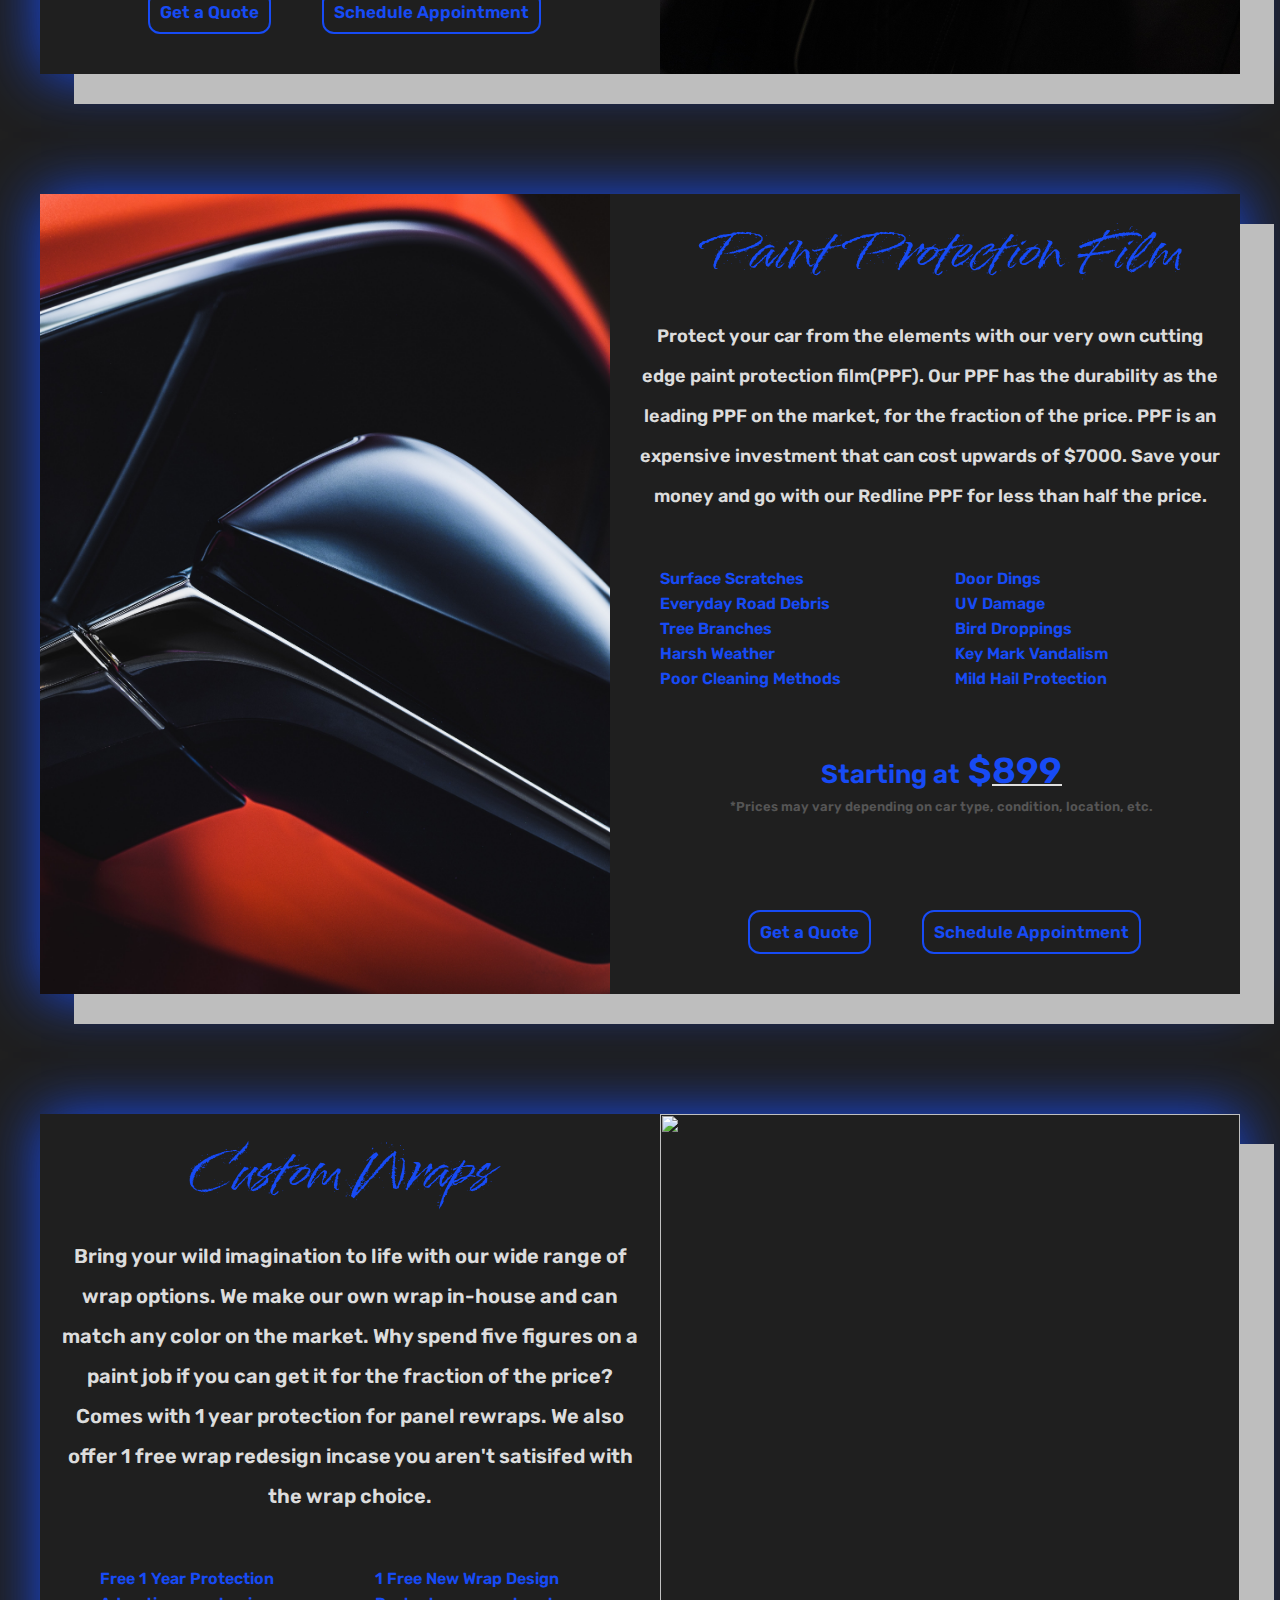
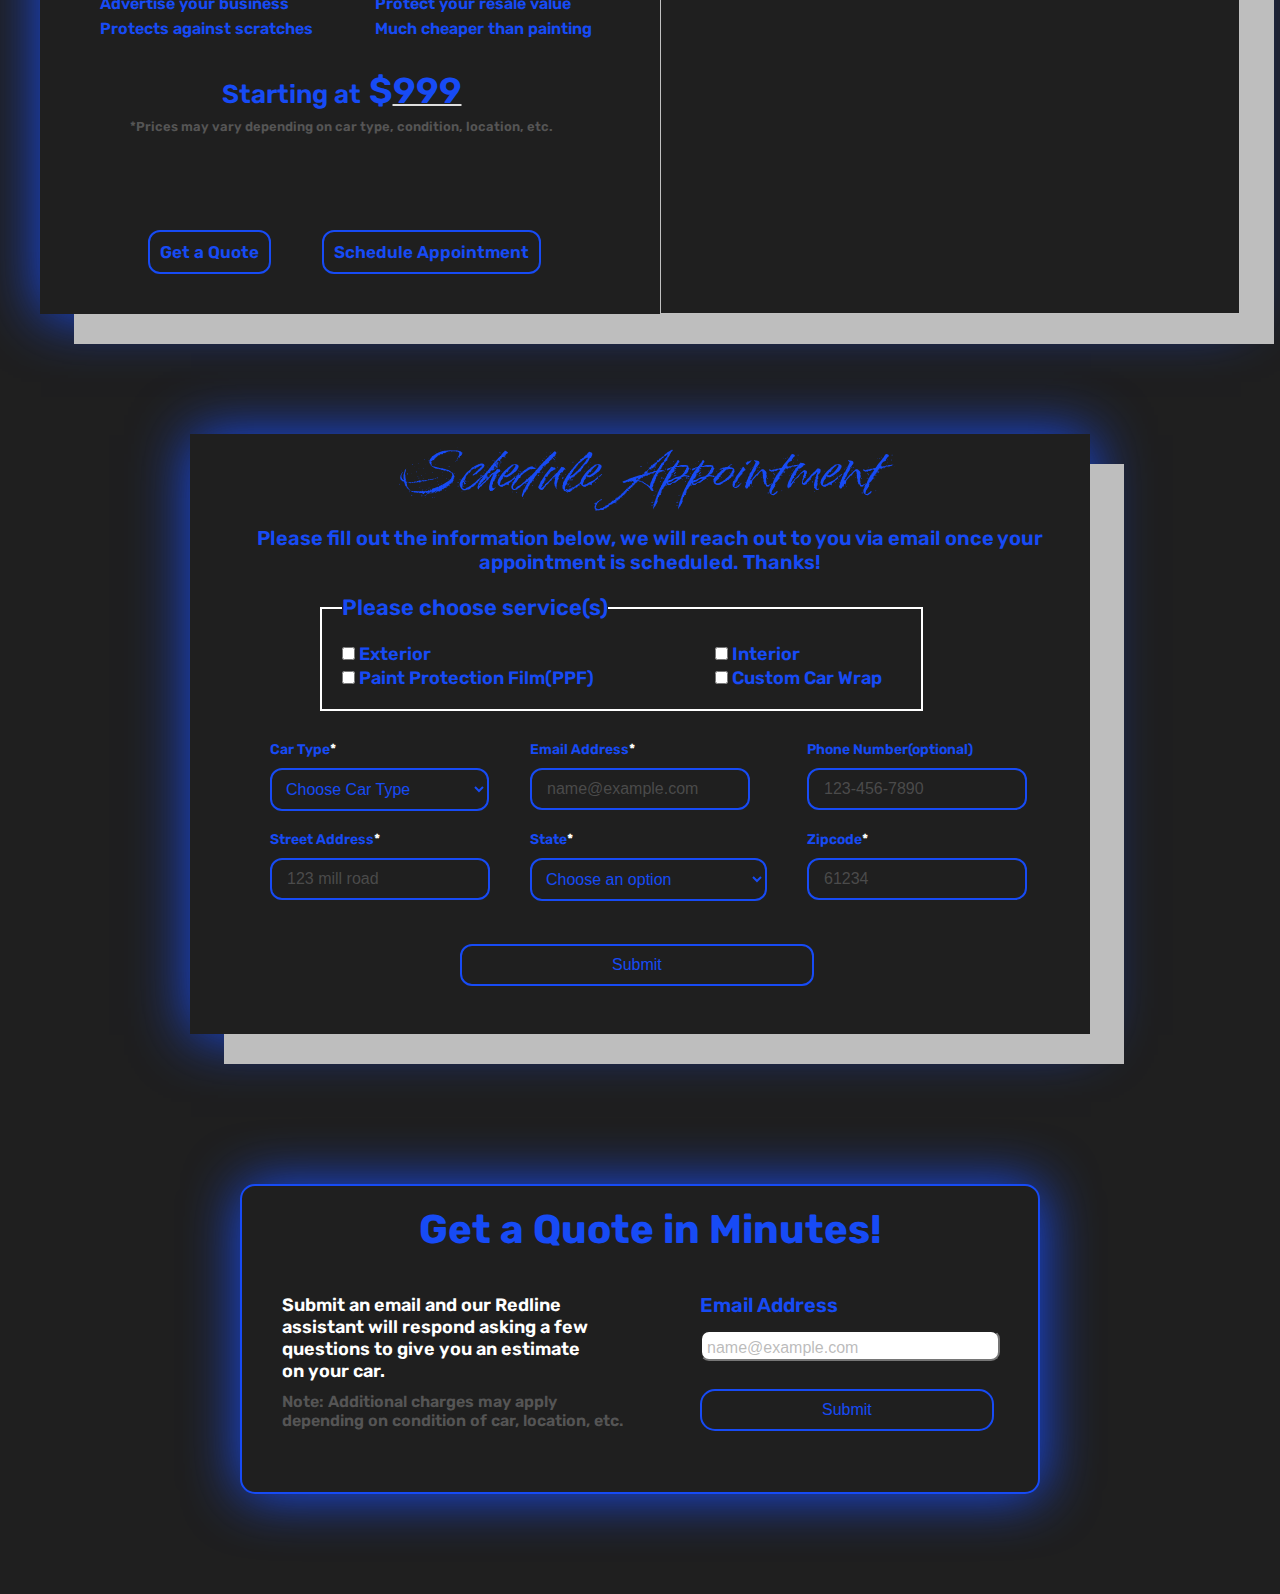
==== commit cc100685: "created testimonial page and linked up sections" ====
--- a/index.html
+++ b/index.html
@@ -32,7 +32,9 @@
           <img src="img/hero-image1.jpg" class="hero-image" />
         </div> -->
       <!-- <div class="hero-image"></div> -->
-      <h1 class="logo">Redline Detailing</h1>
+      <a class="logo" href="./index.html">
+        <h1 class="logo">Redline Detailing</h1>
+      </a>
       <!-- <h1 class="logo">RPM Detailing</h1> -->
       <ul class="nav-list">
         <!-- <li>
@@ -51,14 +53,17 @@
           <a class="nav-btn" href="#custom-wraps">Custom Wraps</a>
         </li>
         <li>
+          <a class="nav-btn" href="#quote">Get Quote</a>
+        </li>
+        <li>
+          <a class="nav-btn" href="./testimonials.html">Customer Testimonials</a>
+        </li>
+        <li>
           <a class="nav-btn" href="#appointment">Schedule Appointment</a>
         </li>
-        <li>
-          <a class="nav-btn" href="#contact-us">Contact Us</a>
-        </li>
-        <li>
+        <!-- <li>
           <a class="nav-btn" href="#login">Login</a>
-        </li>
+        </li> -->
       </ul>
     </nav>
     <main>
@@ -750,7 +755,7 @@
       </div>
 
       <!-- Contact Us section -->
-      <div class="contact-section">
+      <div class="contact-section" id="quote">
         <div class="contact-container box-shadow-2">
         <!-- Contact left will hold all text -->
         <h1 class="heading-center">Get a Quote in Minutes!</h1>
--- a/style.css
+++ b/style.css
@@ -132,7 +132,8 @@
   color: rgb(23, 75, 245);
   font-family: splash;
   font-weight: 400;
-  margin-left: 6rem;
+  margin-left: 2rem;
+  text-decoration: none;
 }
 
 .navbar {
@@ -622,3 +623,11 @@
   font-size: 1.6rem;
   color: #555;
 }
+
+/********************************************************/
+/* TESTIMONIALS SECTION - PAGE */
+/********************************************************/
+
+.testimonial-test {
+  font-size: 10rem;
+}
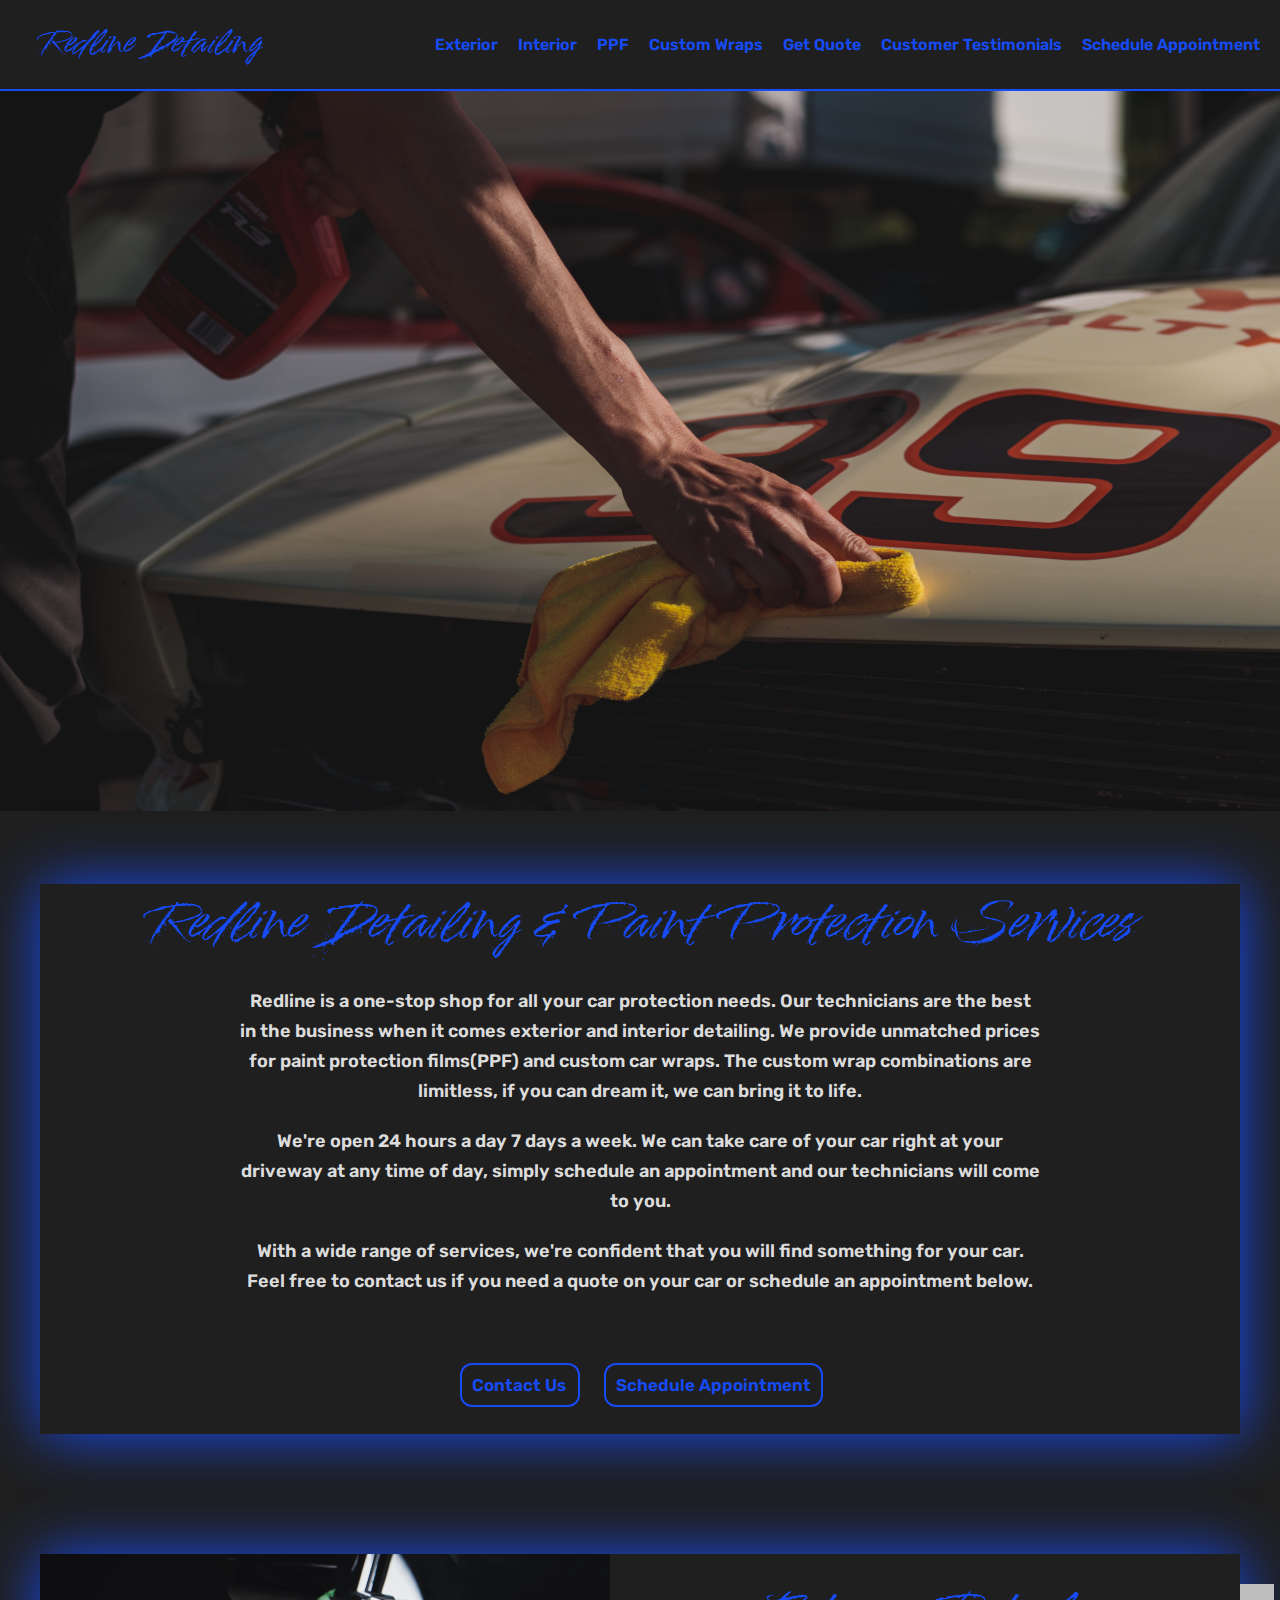
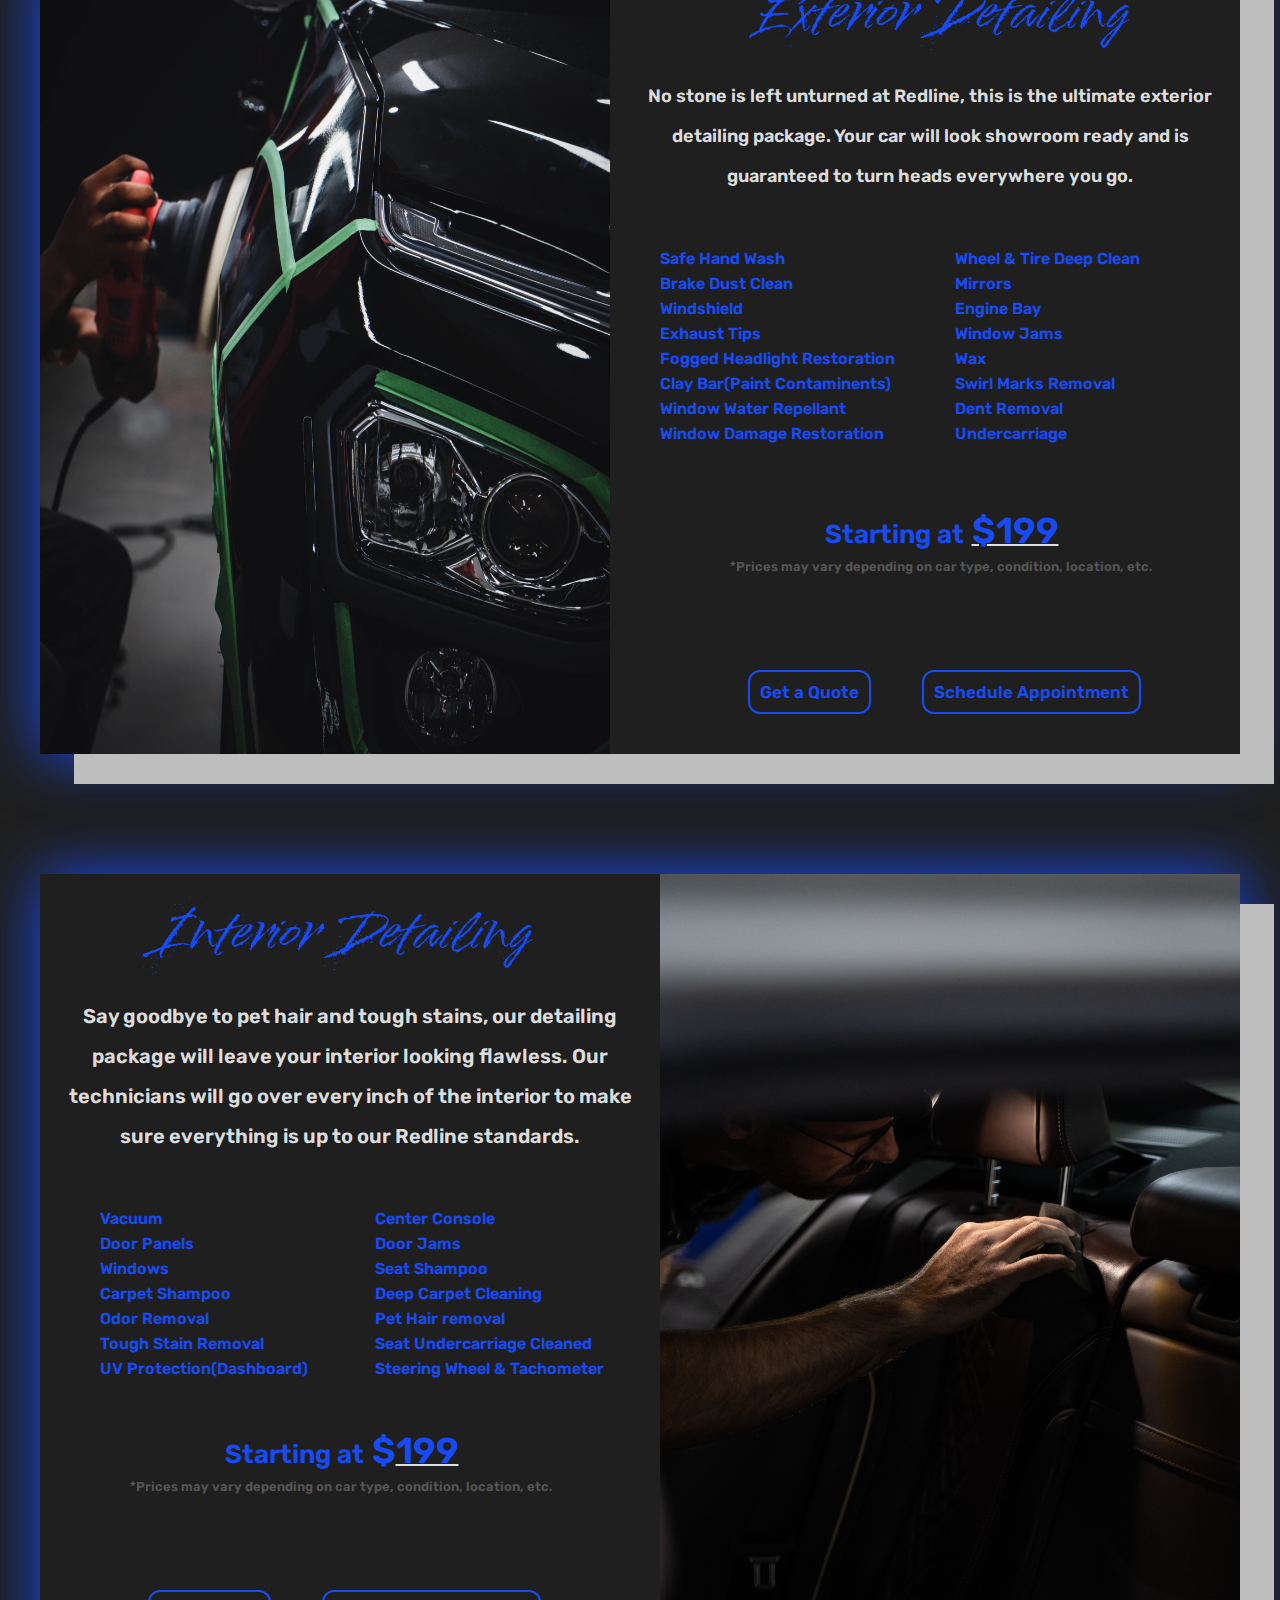
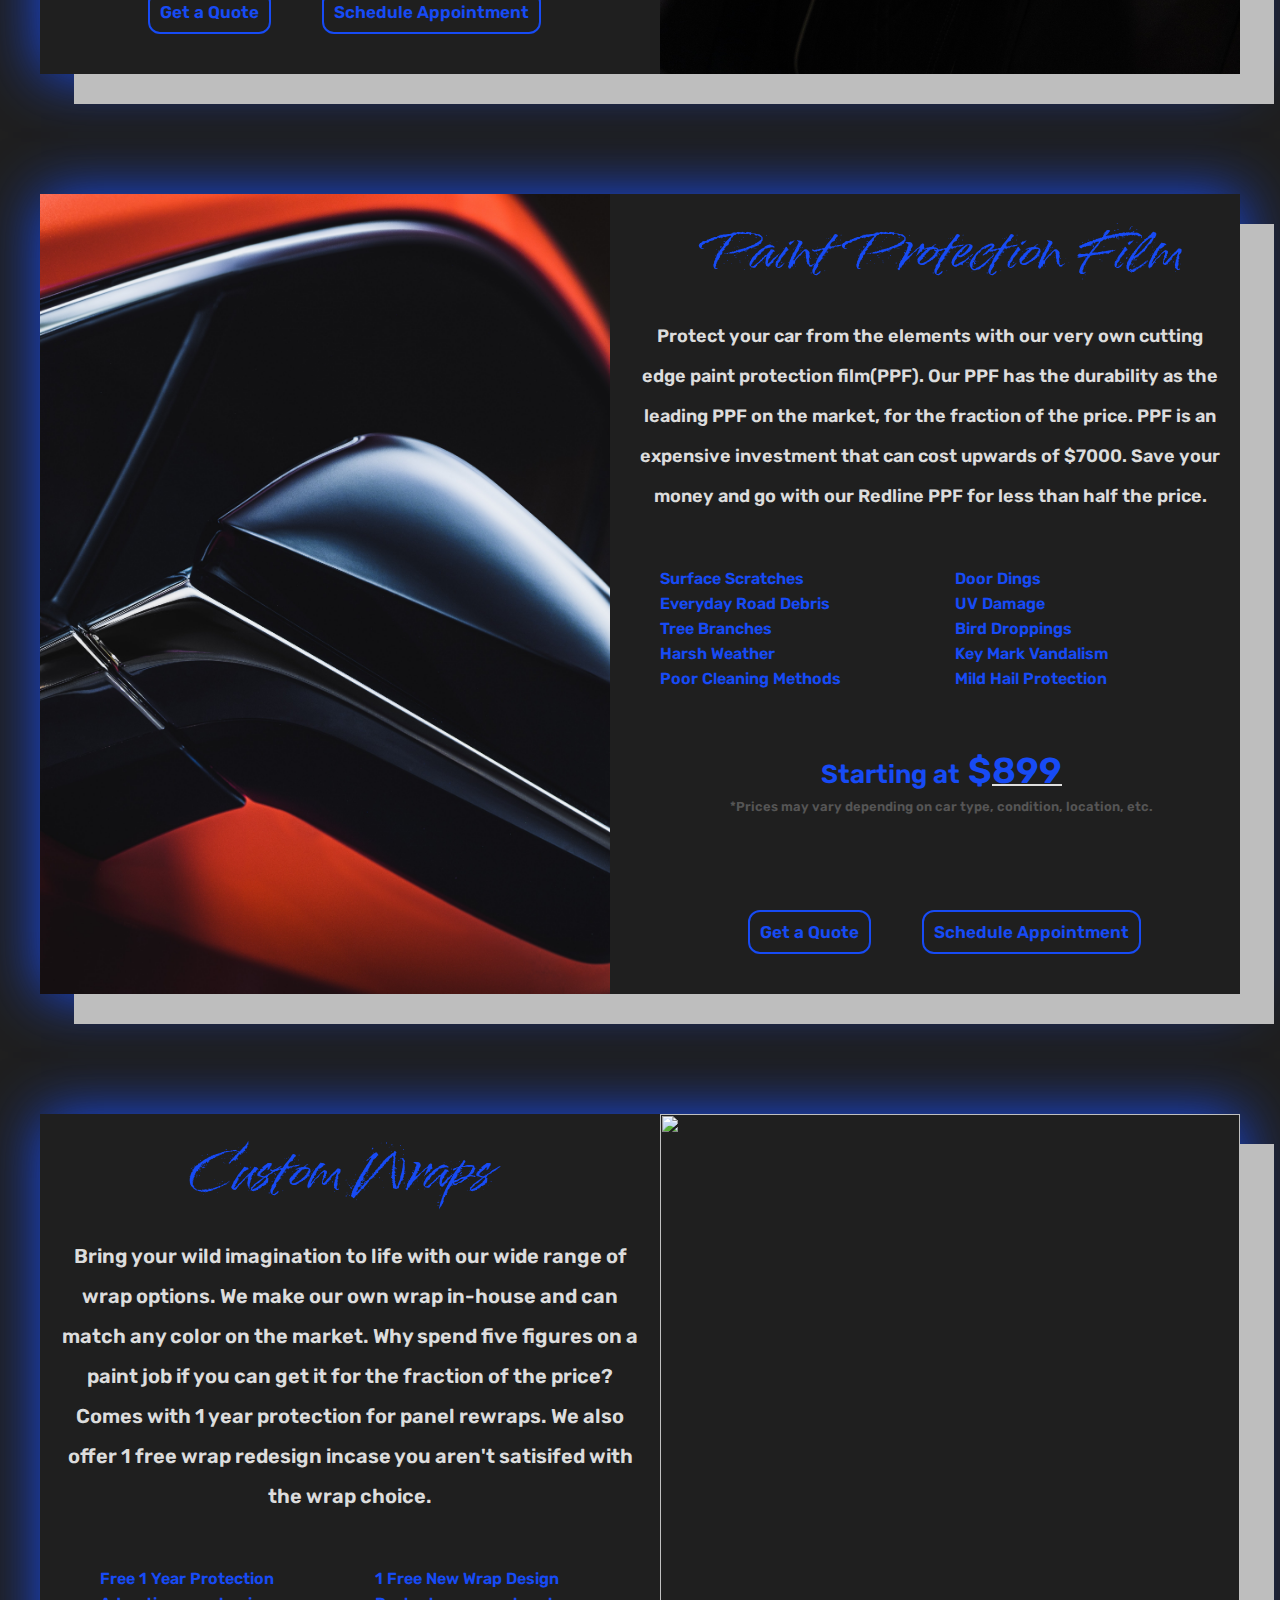
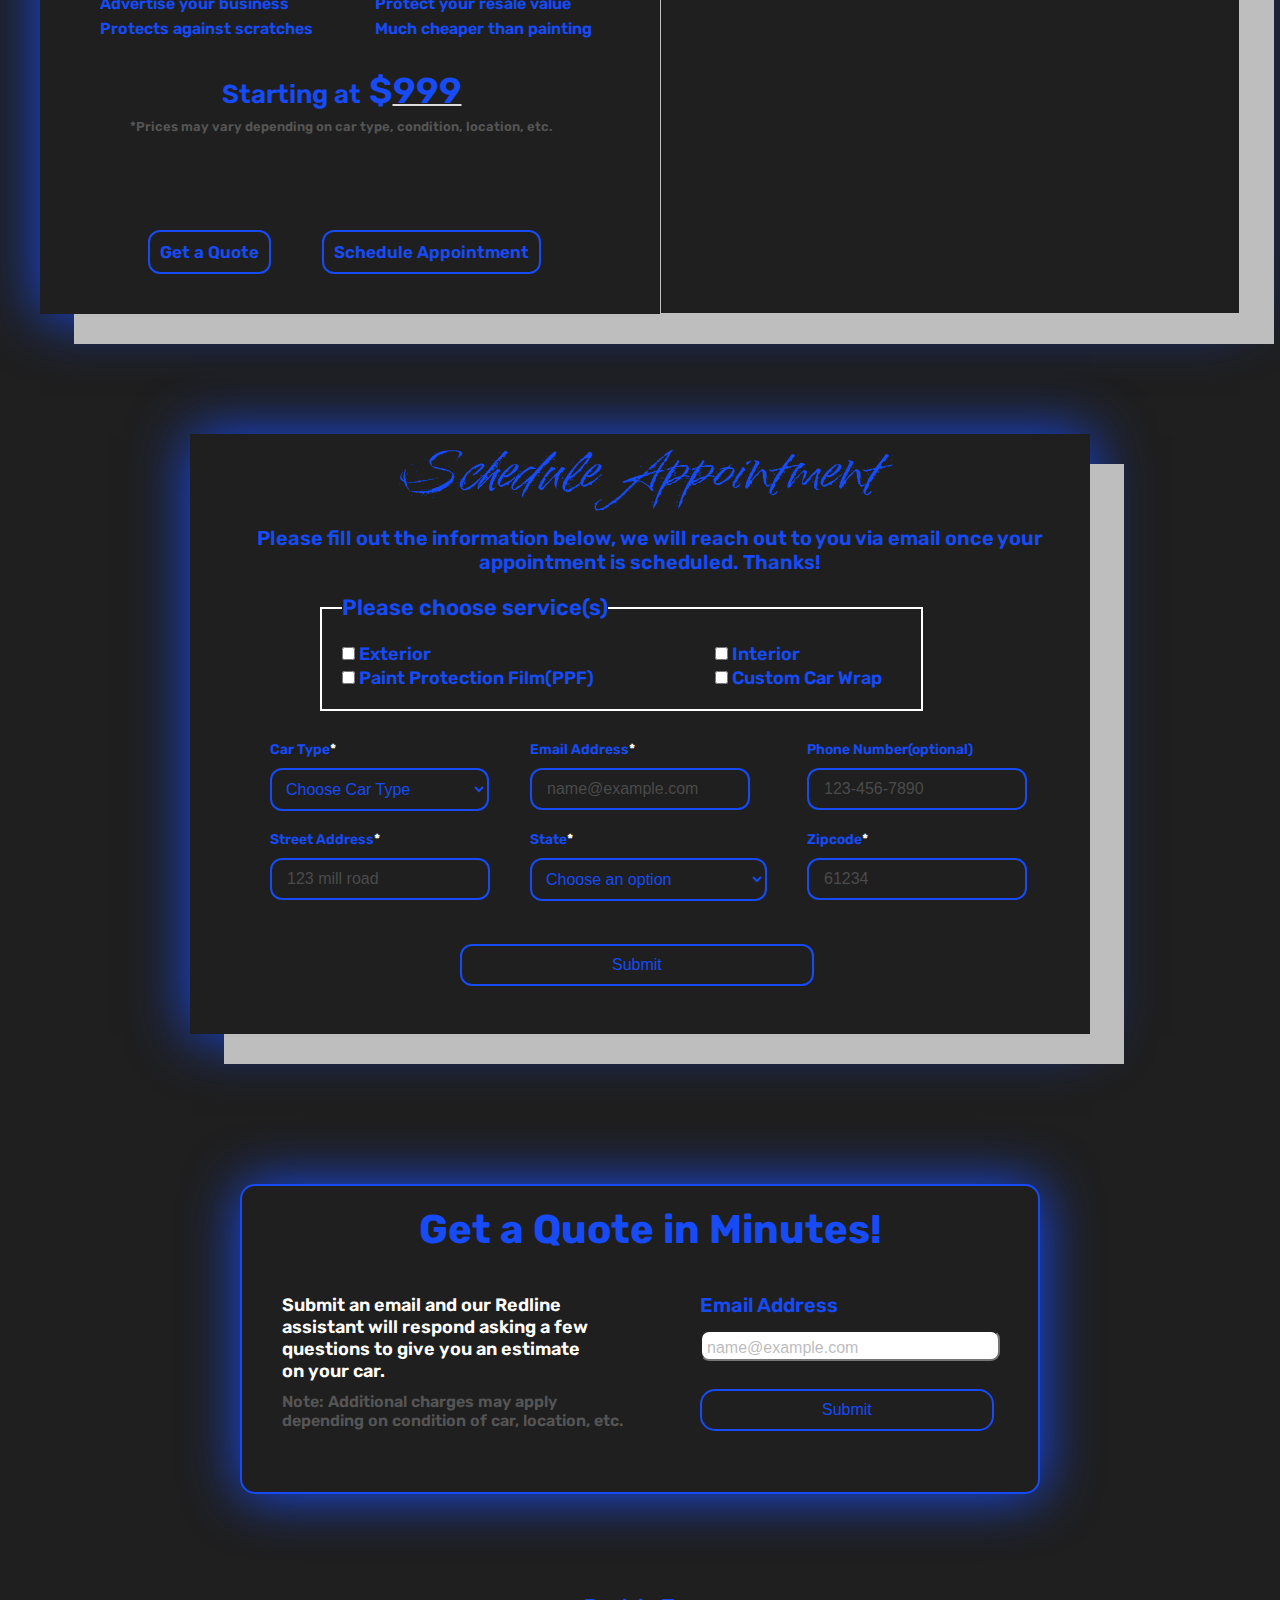
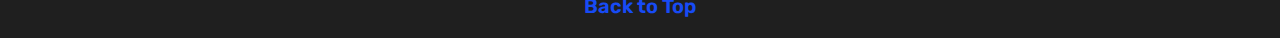
==== commit 4a0cb58f: "added a 'back to top' arrow link" ====
--- a/index.html
+++ b/index.html
@@ -41,25 +41,25 @@
           <a class="nav-btn" href="#">Home</a>
         </li> -->
         <li>
-          <a class="nav-btn" href="#exterior">Exterior</a>
+          <a class="nav-btn" href="./index.html#exterior">Exterior</a>
         </li>
         <li>
-          <a class="nav-btn" href="#interior">Interior</a>
+          <a class="nav-btn" href="./index.html#interior">Interior</a>
         </li>
         <li>
-          <a class="nav-btn" href="#ppf">PPF</a>
+          <a class="nav-btn" href="./index.html#ppf">PPF</a>
         </li>
         <li>
-          <a class="nav-btn" href="#custom-wraps">Custom Wraps</a>
+          <a class="nav-btn" href="./index.html#custom-wraps">Custom Wraps</a>
         </li>
         <li>
-          <a class="nav-btn" href="#quote">Get Quote</a>
+          <a class="nav-btn" href="./index.html#quote">Get Quote</a>
         </li>
         <li>
           <a class="nav-btn" href="./testimonials.html">Customer Testimonials</a>
         </li>
         <li>
-          <a class="nav-btn" href="#appointment">Schedule Appointment</a>
+          <a class="nav-btn" href="./index.html#appointment">Schedule Appointment</a>
         </li>
         <!-- <li>
           <a class="nav-btn" href="#login">Login</a>
@@ -107,8 +107,8 @@
           something for your car. Feel free to contact us if you need a quote on
           your car or schedule an appointment below.
         </p>
-        <a class="contact-btn" href="#">Contact Us</a>
-        <a class="company-appointment-btn" href="#appointment"
+        <a class="contact-btn" href="./index.html#quote">Contact Us</a>
+        <a class="company-appointment-btn" href="./index.html#appointment"
           >Schedule Appointment</a
         >
       </div>
@@ -255,8 +255,8 @@
                   etc.
                 </div>
               </div>
-              <a class="quote-btn" href="#">Get a Quote</a>
-              <a class="appointment-btn" href="#appointment"
+              <a class="quote-btn" href="./index.html#quote">Get a Quote</a>
+              <a class="appointment-btn" href="./index.html#appointment"
                 >Schedule Appointment</a
               >
             </div>
@@ -391,8 +391,8 @@
                   etc.
                 </div>
               </div>
-              <a class="quote-btn" href="#">Get a Quote</a>
-              <a class="appointment-btn" href="#appointment"
+              <a class="quote-btn" href="./index.html#quote">Get a Quote</a>
+              <a class="appointment-btn" href="./index.html#appointment"
                 >Schedule Appointment</a
               >
             </div>
@@ -504,8 +504,8 @@
                   etc.
                 </div>
               </div>
-              <a class="quote-btn" href="#">Get a Quote</a>
-              <a class="appointment-btn" href="#appointment"
+              <a class="quote-btn" href="./index.html#quote">Get a Quote</a>
+              <a class="appointment-btn" href="./index.html#appointment"
                 >Schedule Appointment</a
               >
             </div>
@@ -586,8 +586,8 @@
                   etc.
                 </div>
               </div>
-              <a class="quote-btn" href="#">Get a Quote</a>
-              <a class="appointment-btn" href="#appointment"
+              <a class="quote-btn" href="./index.html#quote">Get a Quote</a>
+              <a class="appointment-btn" href="./index.html#appointment"
                 >Schedule Appointment</a
               >
             </div>
@@ -788,6 +788,15 @@
       </div>
       <!-- Contact right will be our image grid item -->
     </div>
+    <div class="back-to-top">
+      <a href="#">
+        <ion-icon
+          class="up-arrow"
+          name="arrow-up-circle-outline"
+        ></ion-icon>
+      </a>
+      <p class="back-text">Back to Top</p>
+    </div>
     </main>
   </body>
 </html>
--- a/style.css
+++ b/style.css
@@ -178,6 +178,36 @@
   color: rgb(65, 65, 65);
 }
 
+/* will be used to go back to the top of the page */
+.up-arrow {
+  /* uses hero-section to positon */
+  /* position: absolute; */
+  font-size: 5rem;
+  /* bottom: 3%;
+  left: 50%; */
+  background: none;
+  cursor: pointer;
+  color: rgb(65, 65, 65);
+}
+
+/* div holding our arrow at the bottom of page */
+.back-to-top {
+  text-align: center;
+}
+
+.back-text {
+  font-size: 2rem;
+  margin-bottom: 2rem;
+}
+
+.up-arrow:hover,
+.up-arrow:active {
+  /* slightly increases buttons size during hover*/
+  transform: scale(1.2);
+  /* slows animation down for a smoother button size increase */
+  transition: 300ms;
+}
+
 .down-arrow:hover,
 .down-arrow:active {
   /* slightly increases buttons size during hover*/
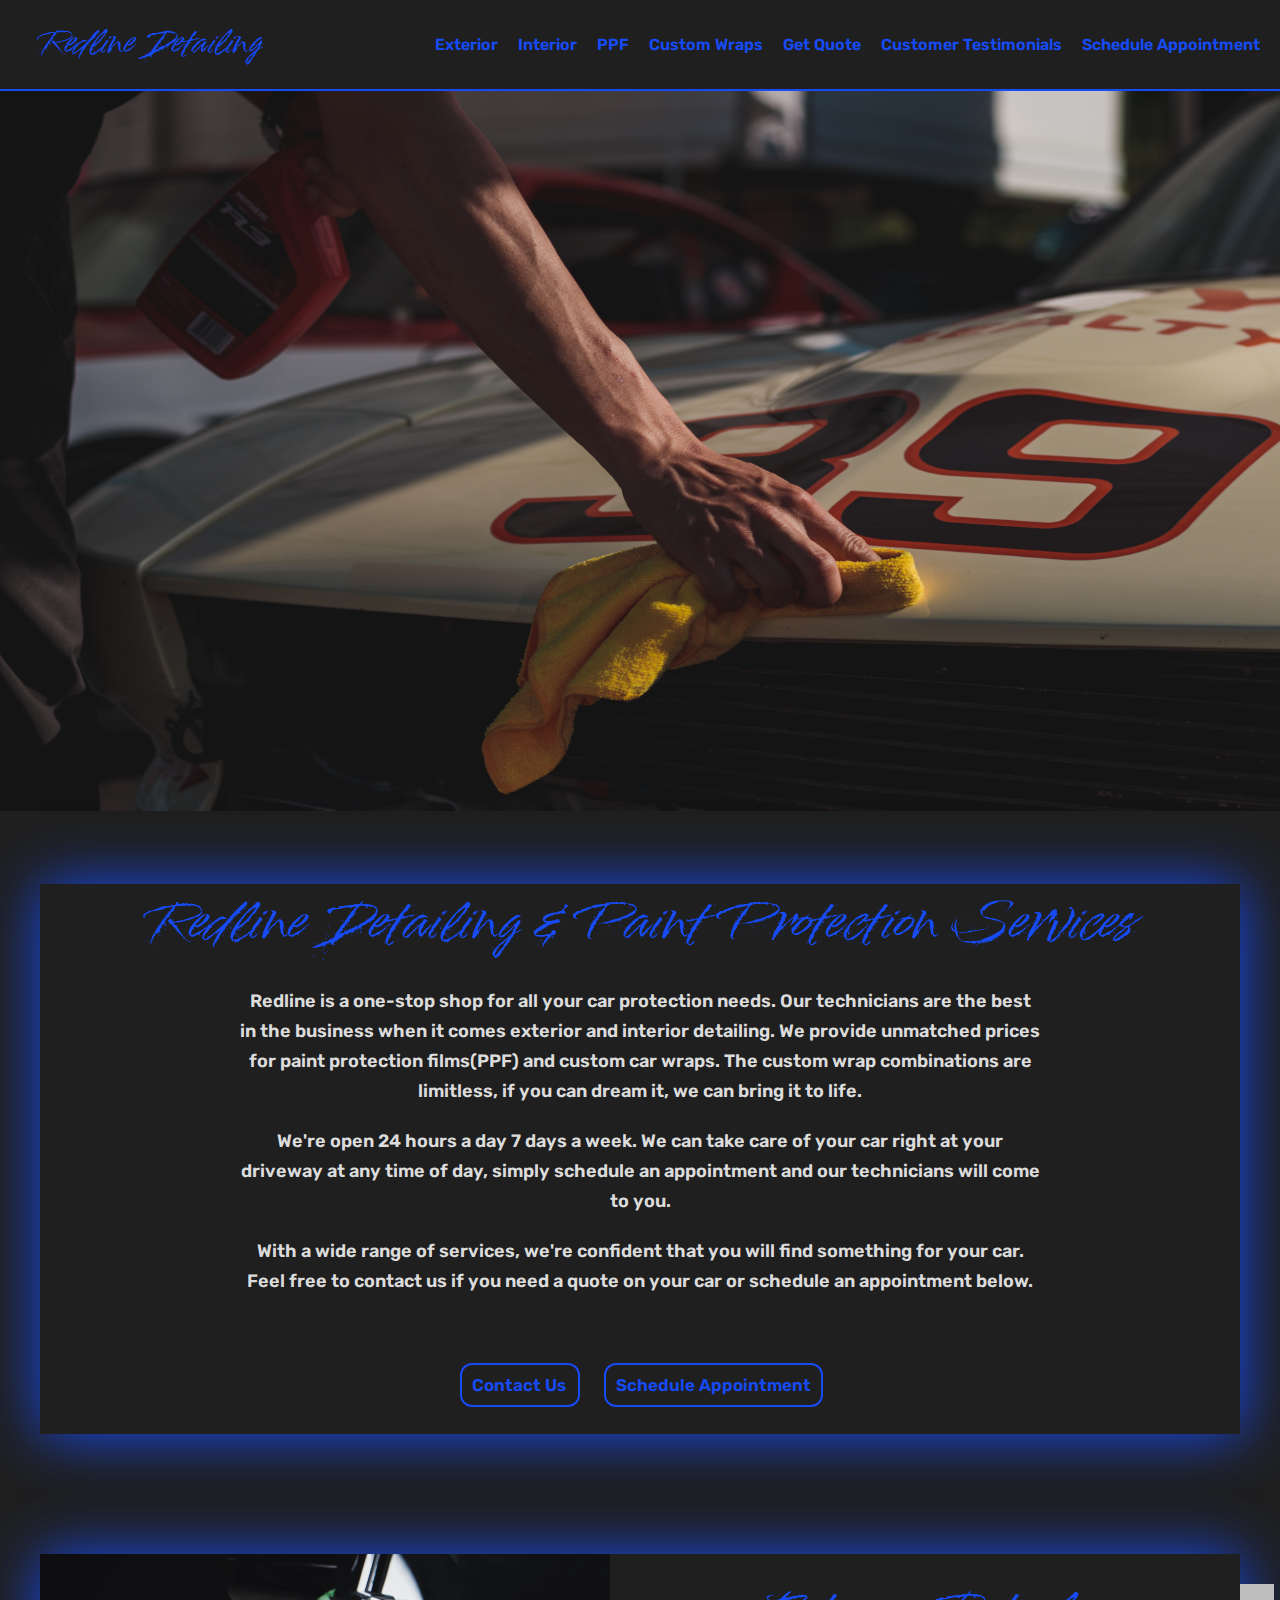
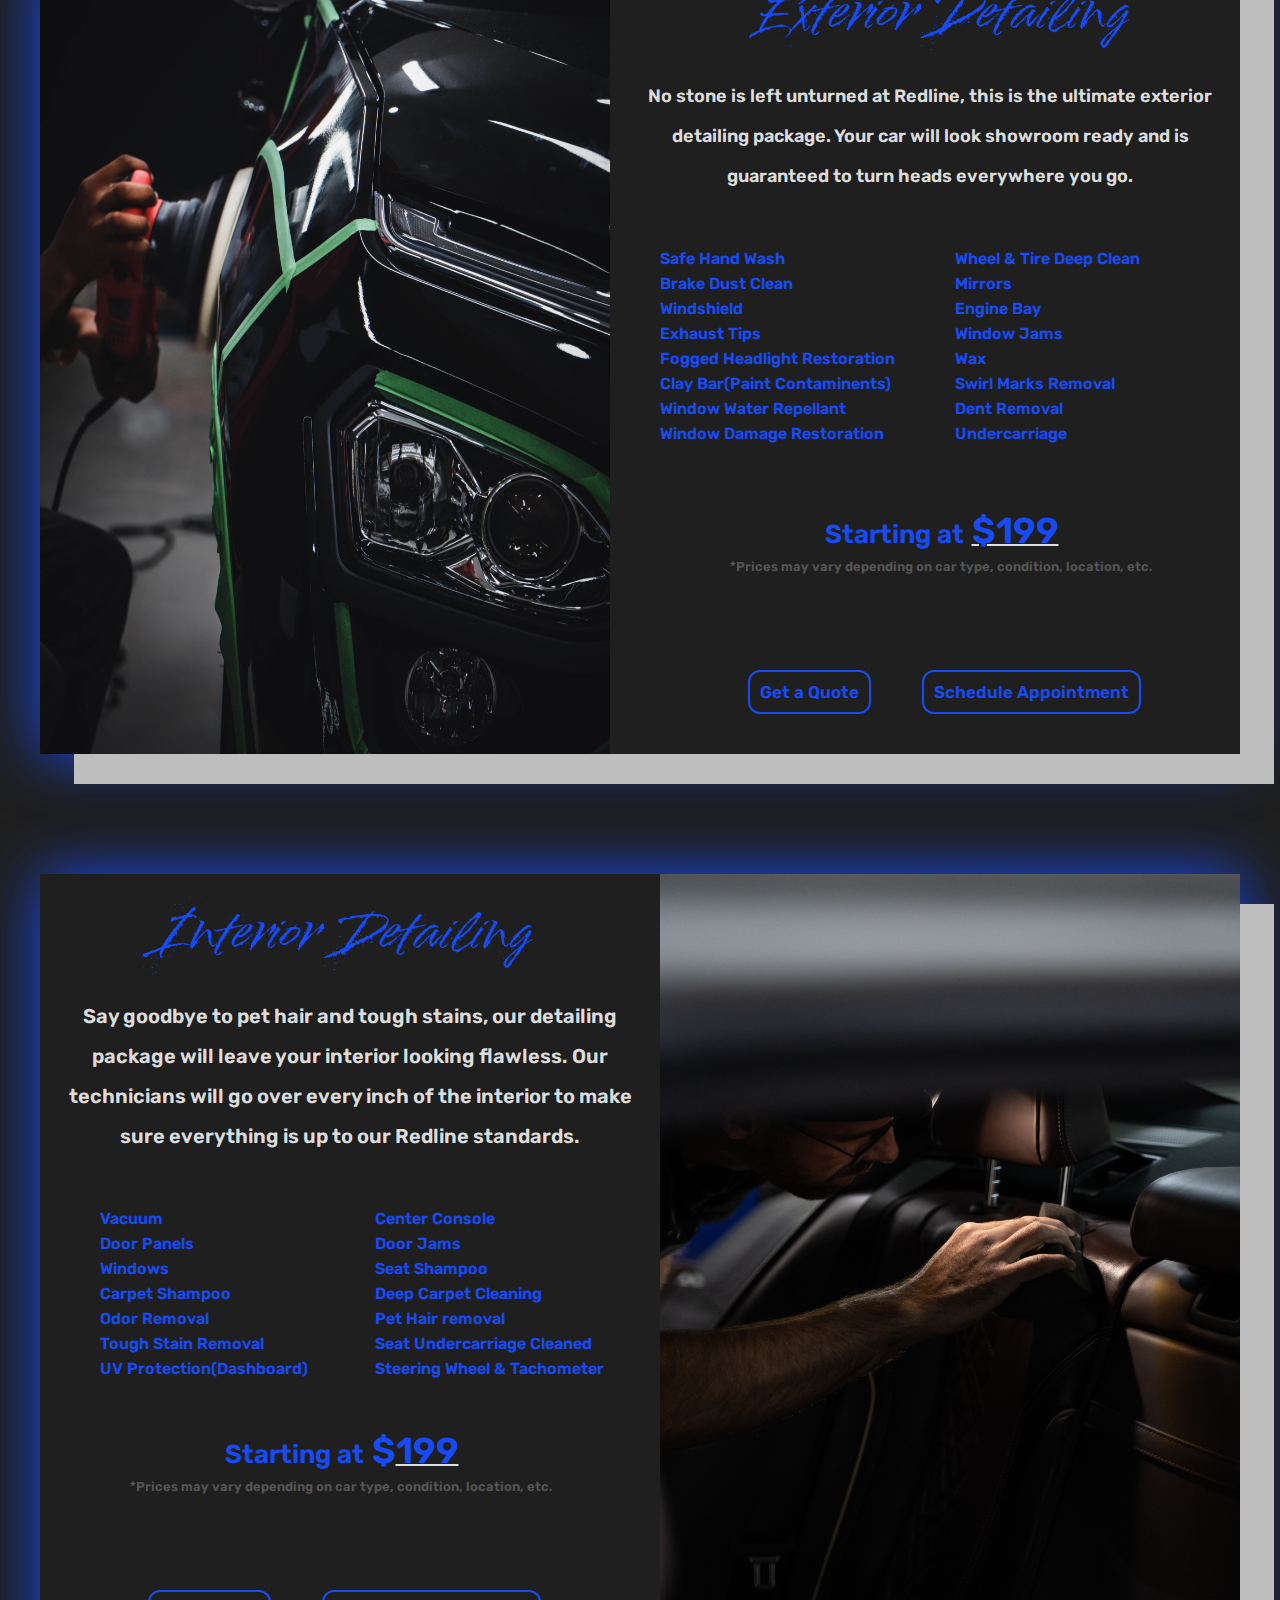
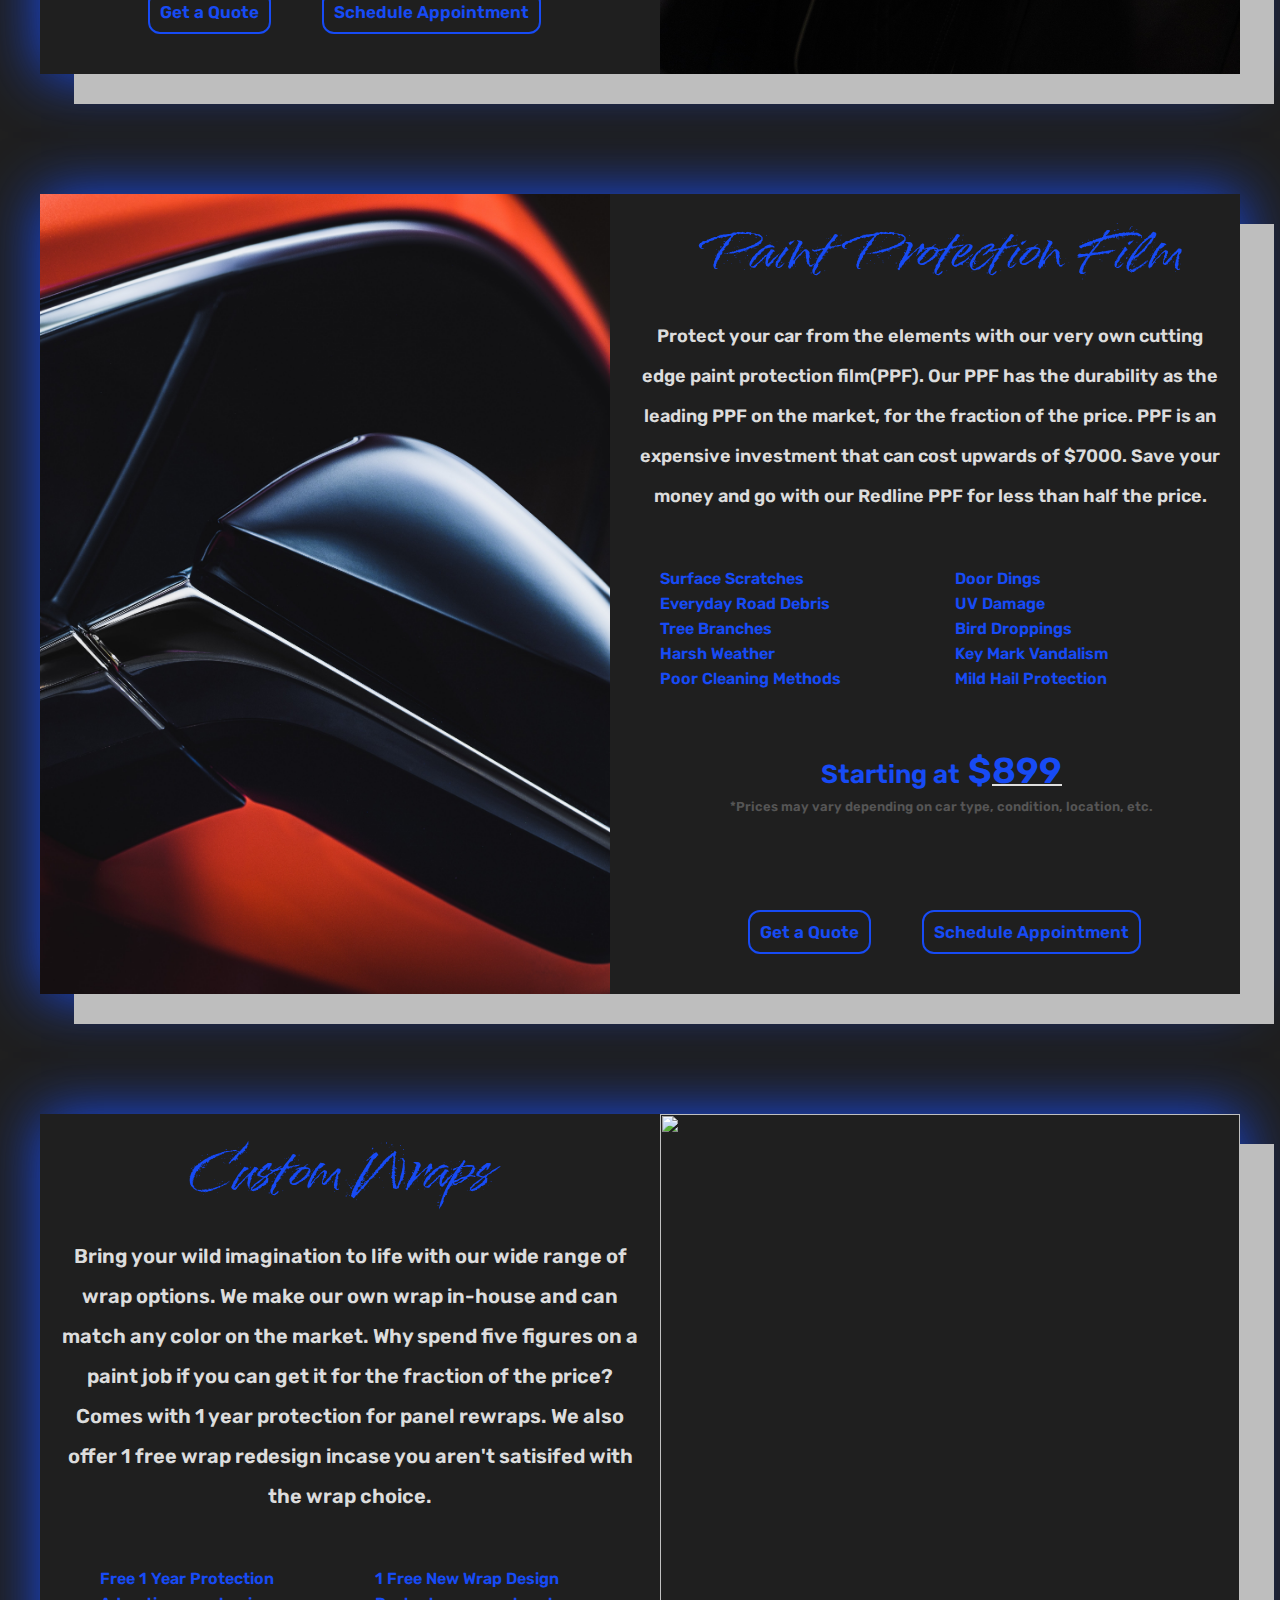
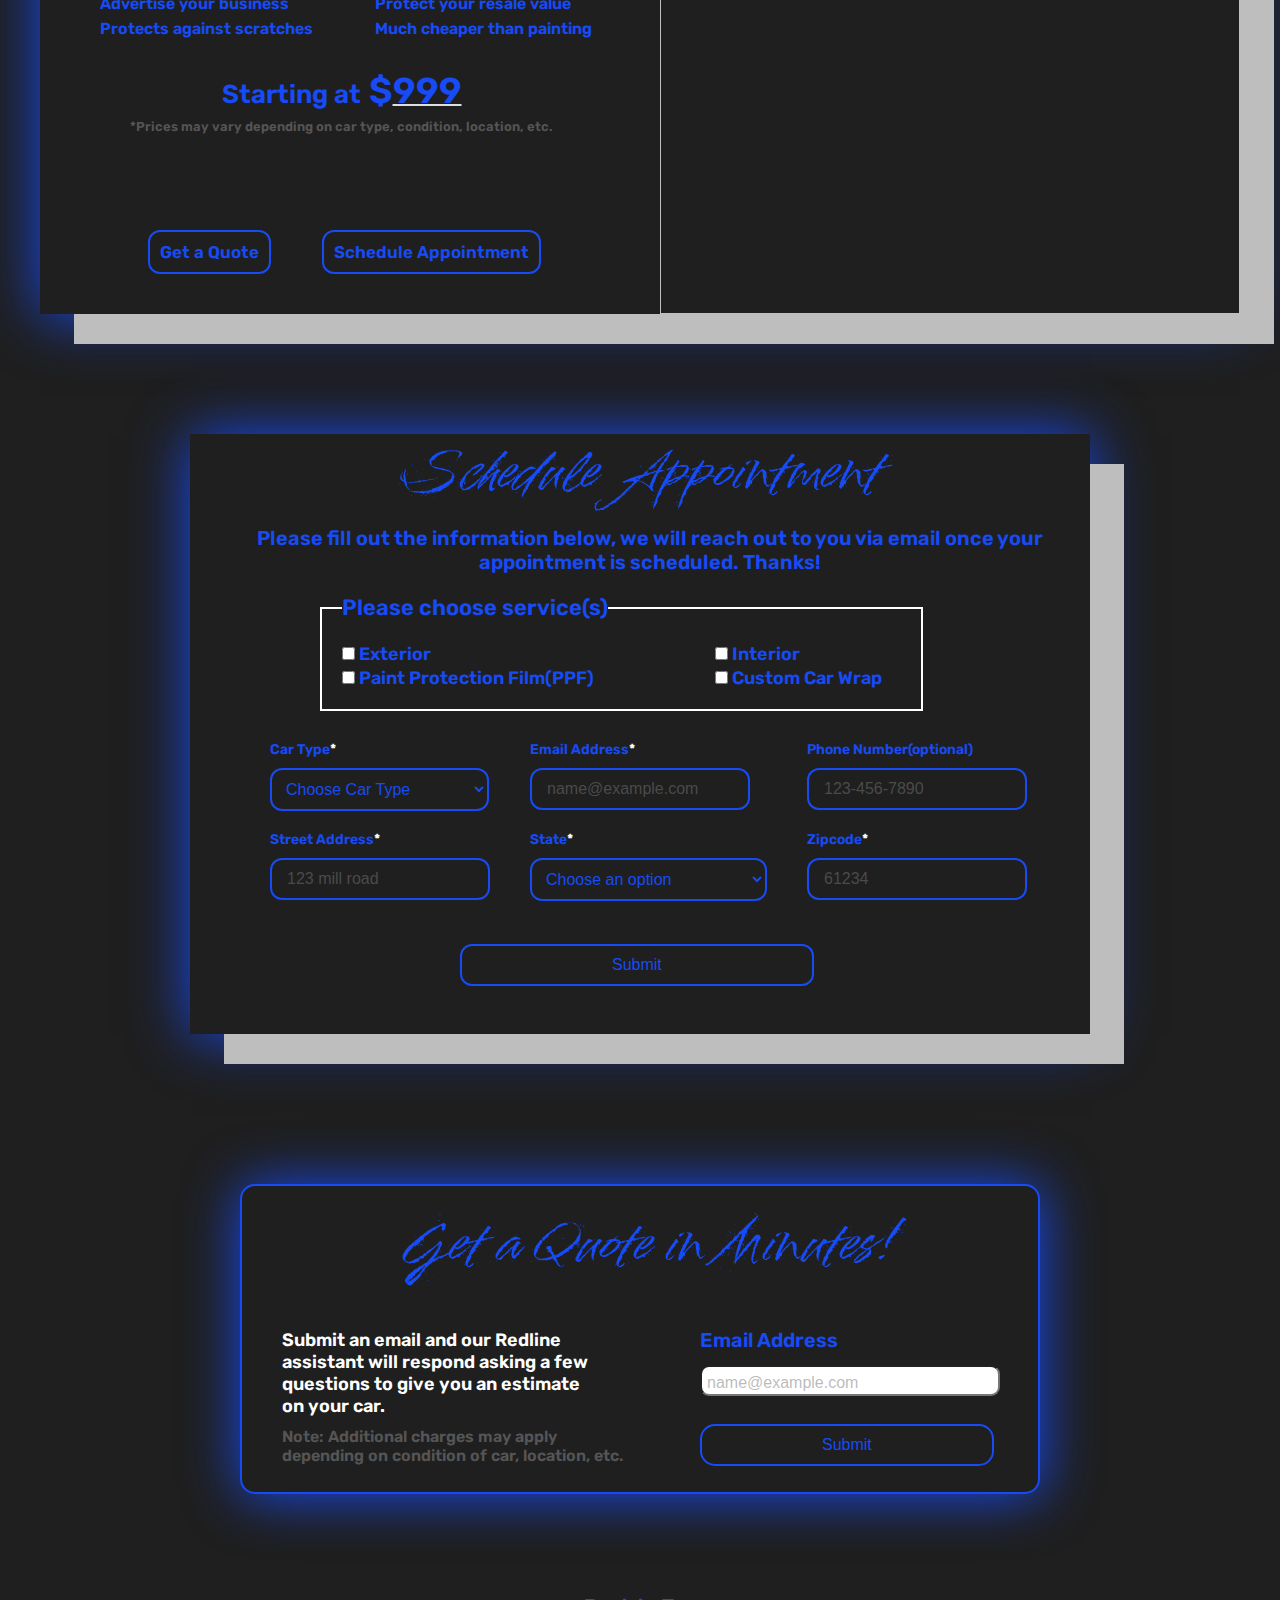
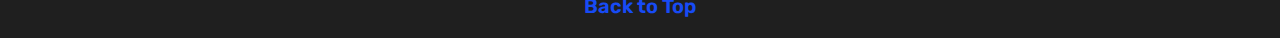
==== commit c3e7adaf: "created testimonial container" ====
--- a/index.html
+++ b/index.html
@@ -758,7 +758,7 @@
       <div class="contact-section" id="quote">
         <div class="contact-container box-shadow-2">
         <!-- Contact left will hold all text -->
-        <h1 class="heading-center">Get a Quote in Minutes!</h1>
+        <h1 class="heading-center font-style">Get a Quote in Minutes!</h1>
         <div class="grid-col-2">
         <div class="content-left">
           <div>
@@ -788,15 +788,15 @@
       </div>
       <!-- Contact right will be our image grid item -->
     </div>
-    <div class="back-to-top">
-      <a href="#">
-        <ion-icon
-          class="up-arrow"
-          name="arrow-up-circle-outline"
-        ></ion-icon>
-      </a>
-      <p class="back-text">Back to Top</p>
-    </div>
+      <div class="back-to-top">
+        <a href="#">
+          <ion-icon
+            class="up-arrow"
+            name="arrow-up-circle-outline"
+          ></ion-icon>
+        </a>
+        <p class="back-text">Back to Top</p>
+      </div>
     </main>
   </body>
 </html>
--- a/style.css
+++ b/style.css
@@ -190,12 +190,9 @@
   color: rgb(65, 65, 65);
 }
 
-/* div holding our arrow at the bottom of page */
+/* div holding our arrow & 'back to top' text at the bottom of page */
 .back-to-top {
   text-align: center;
-}
-
-.back-text {
   font-size: 2rem;
   margin-bottom: 2rem;
 }
@@ -658,6 +655,38 @@
 /* TESTIMONIALS SECTION - PAGE */
 /********************************************************/
 
-.testimonial-test {
-  font-size: 10rem;
-}
+.testimonial-review {
+  margin: 0 auto;
+  width: 100rem;
+  height: auto;
+  padding: 2rem;
+  border: 0.25rem solid rgb(23, 75, 245);
+}
+
+.testimonial-photo {
+  border-radius: 50%;
+  font-size: 1.3rem;
+  padding: 0.4rem;
+  background-color: rgba(2, 36, 148, 0.808);
+  border: 0.15rem solid rgb(23, 75, 245);
+  display: inline-block;
+}
+
+.testimonial-text {
+  font-size: 2rem;
+  color: white;
+}
+
+.testimonial-star {
+  color: yellow;
+}
+
+/* customer name & rating - TOP HALF */
+.photo-name-rating {
+  display: flex;
+  gap: 1rem;
+  width: 20rem;
+}
+
+.testimonial-text {
+}
